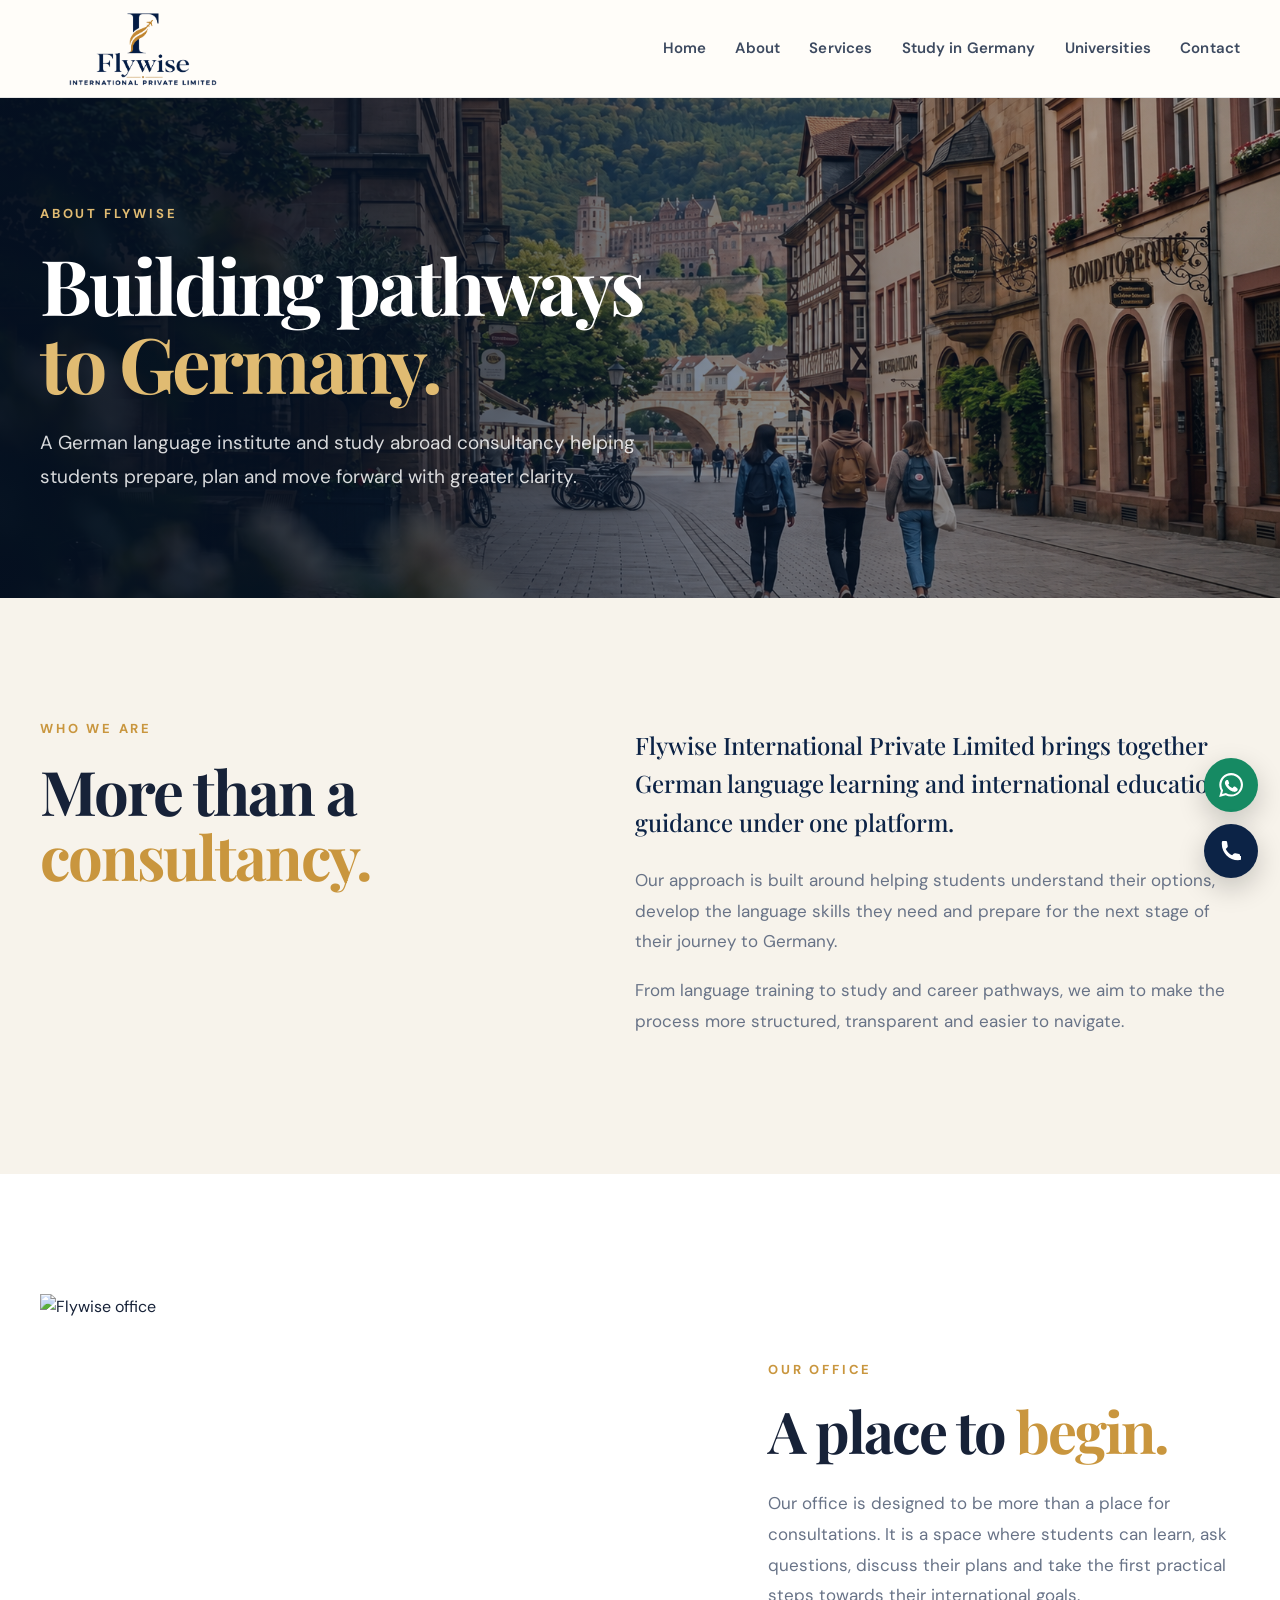
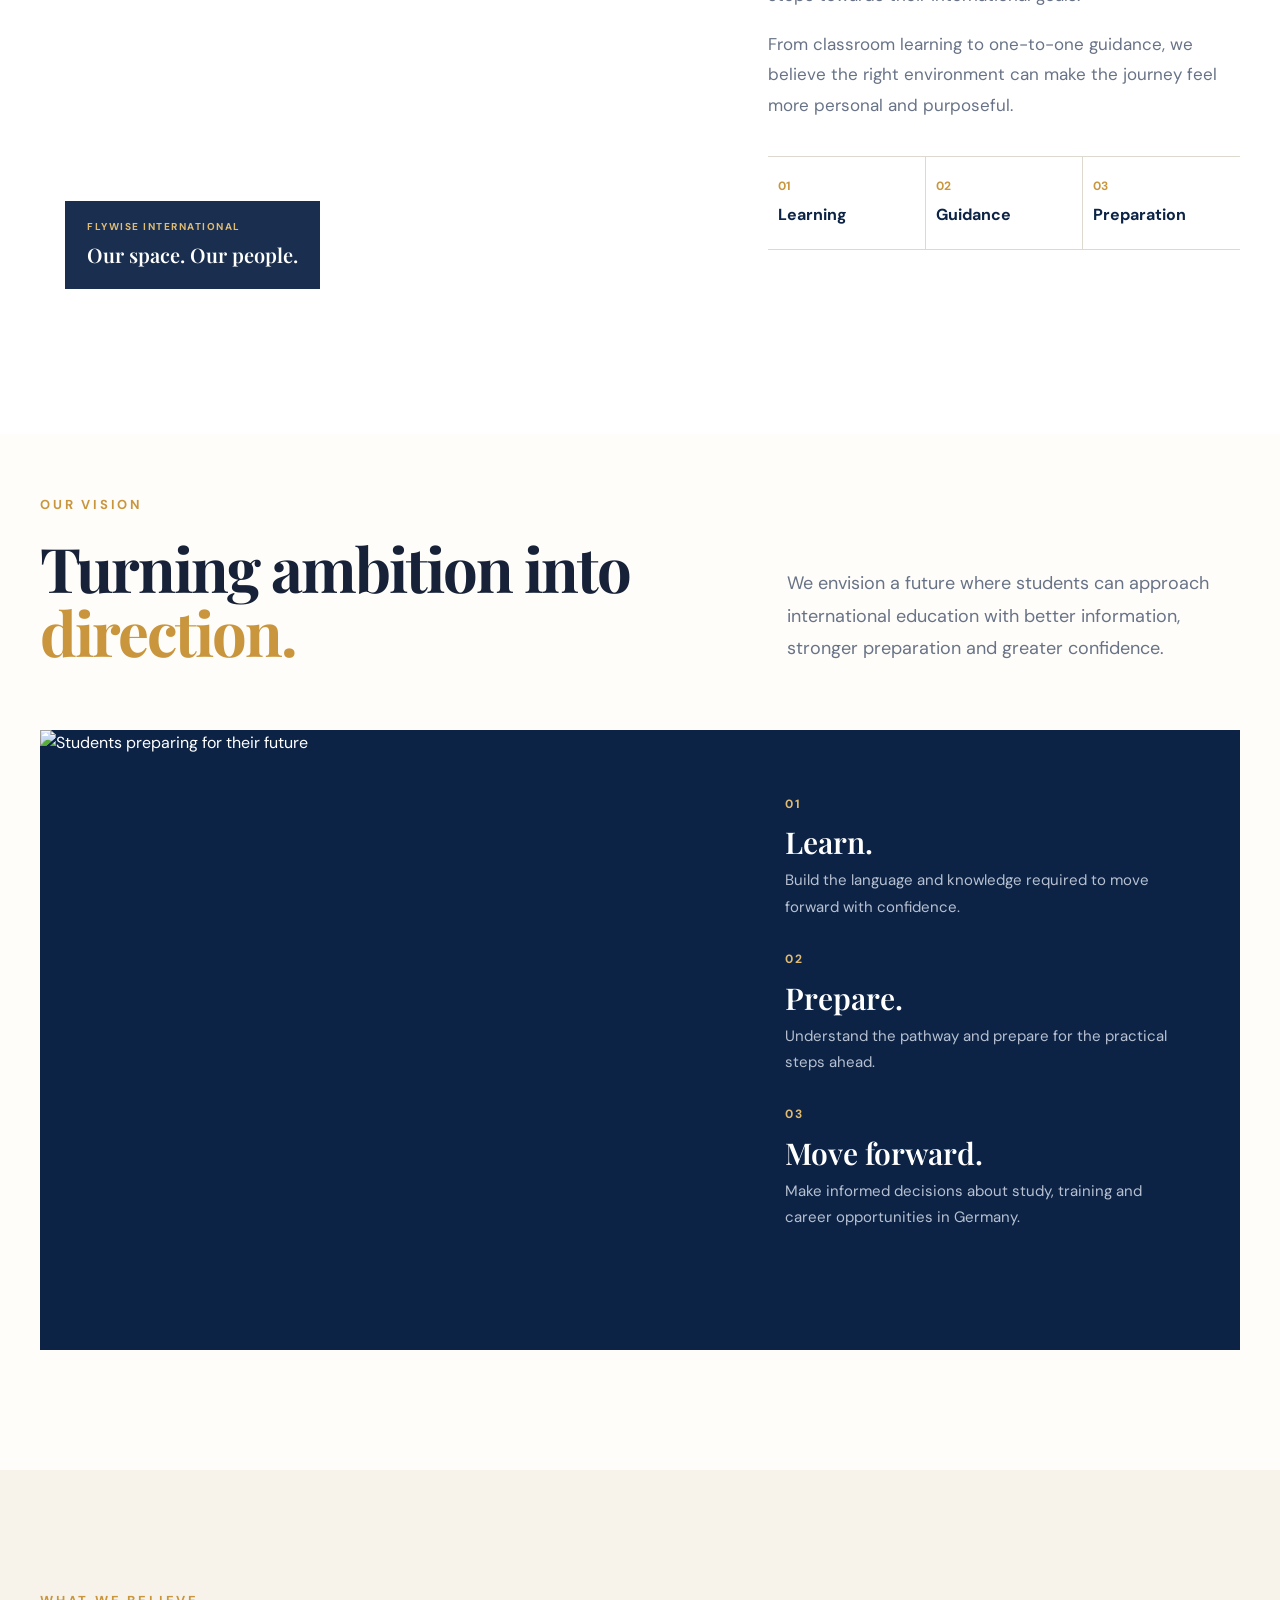
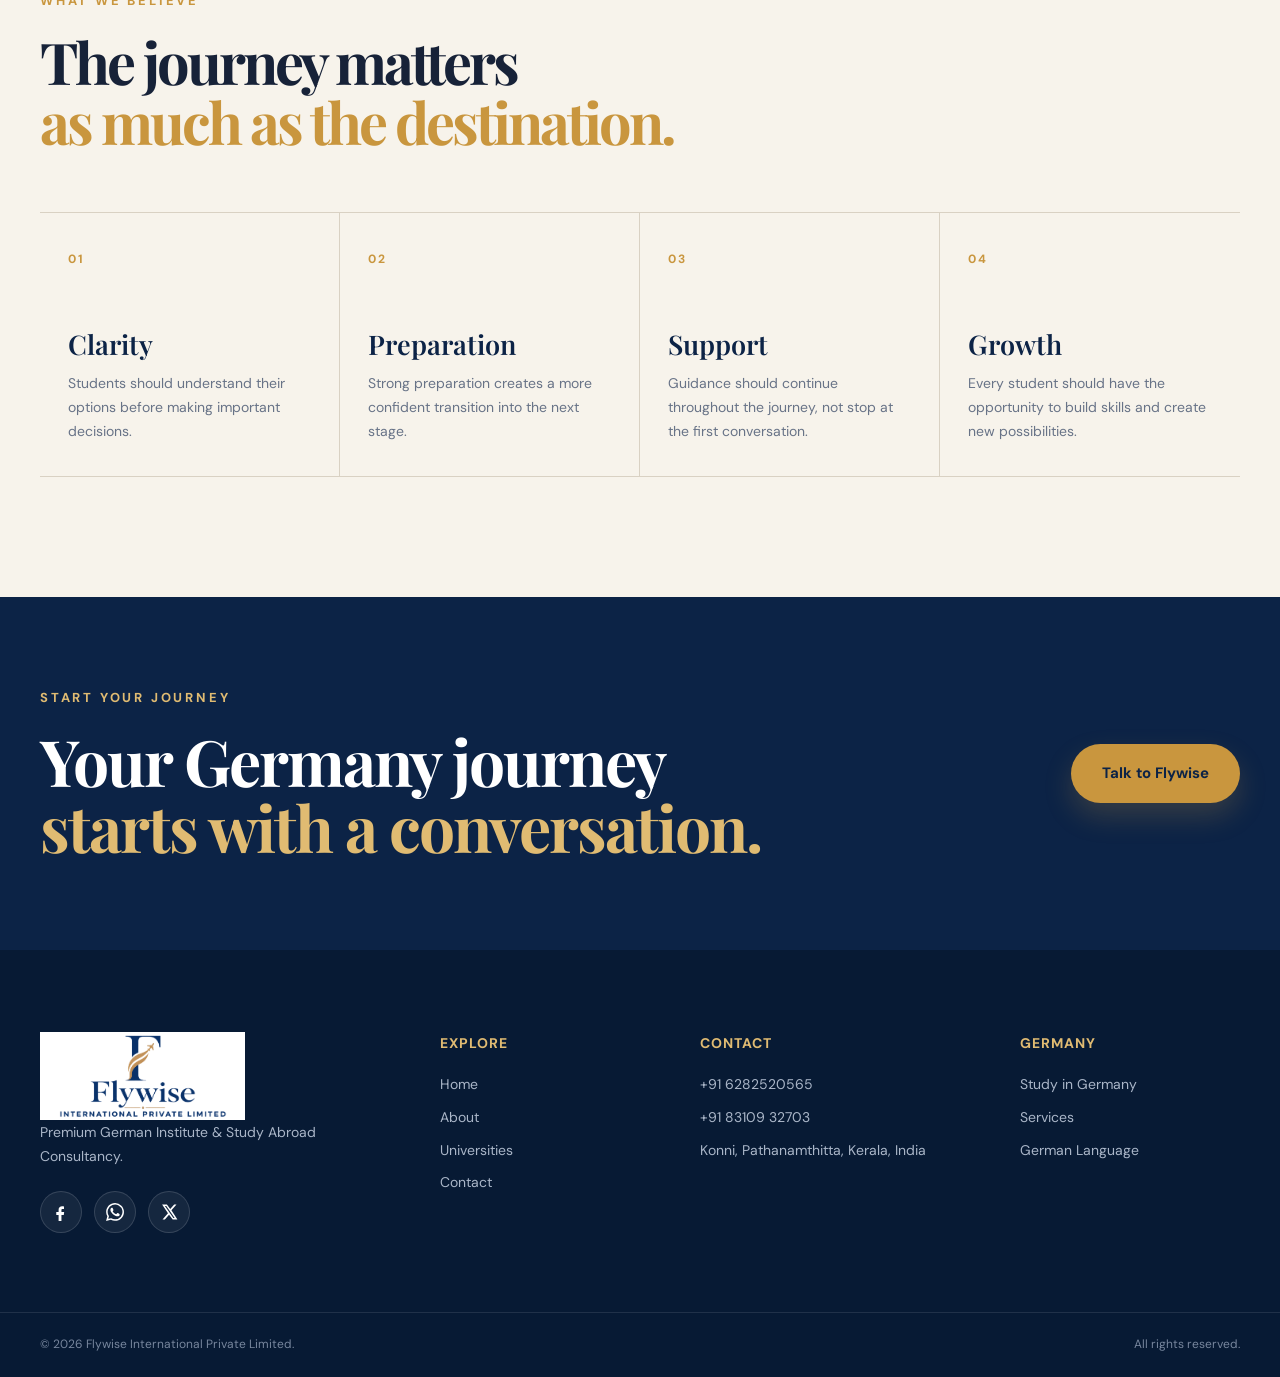
==== about.html @ b3cee24f "First commit" ====
<!DOCTYPE html>
<html lang="en">
<head>
    <meta charset="UTF-8">
    <meta name="viewport" content="width=device-width, initial-scale=1.0">

    <title>About Us | Flywise International</title>

    <link rel="stylesheet" href="css/style.css">
    <link rel="icon" href="images/flywise-logo.png">
    <link rel="preconnect" href="https://fonts.googleapis.com">
    <link rel="preconnect" href="https://fonts.gstatic.com" crossorigin>

    <link
        href="https://fonts.googleapis.com/css2?family=DM+Sans:wght@400;500;600;700&family=Playfair+Display:wght@500;600;700&display=swap"
        rel="stylesheet"
    >
</head>

<body>

    <!-- ================= HEADER ================= -->

    <header class="site-header" id="siteHeader" data-enable-scroll-header="true" data-scroll-threshold="20">

        <div class="container header-inner">

            <a
                href="home.html"
                class="brand"
                aria-label="Flywise home"
            >
                <img
                    src="images/flywise-logo.jpg"
                    alt="Flywise International Private Limited"
                >
            </a>

            <button
                class="menu-toggle"
                type="button"
                aria-label="Open navigation"
                aria-expanded="false"
                aria-controls="mainNav"
            >
                <span></span>
                <span></span>
                <span></span>
            </button>

            <nav class="main-nav" id="mainNav">

                <a href="home.html">Home</a>

                <a
                    href="about.html"
                >
                    About
                </a>

                <a href="home.html#services">
                    Services
                </a>

                <a href="home.html#germany">
                    Study in Germany
                </a>

                <a href="universities.html">
                    Universities
                </a>

                <a href="contact.html">
                    Contact
                </a>

            </nav>

        </div>

    </header>


    <!-- ================= ABOUT HERO ================= -->

    <main>

        <section class="about-hero">

            <div class="about-hero-image"></div>

            <div class="about-hero-overlay"></div>

            <div class="container about-hero-content">

                <p class="eyebrow light">
                    ABOUT FLYWISE
                </p>

                <h1>
                    Building pathways
                    <em>to Germany.</em>
                </h1>

                <p>
                    A German language institute and study abroad consultancy
                    helping students prepare, plan and move forward with
                    greater clarity.
                </p>

            </div>

        </section>


        <!-- ================= ABOUT INTRO ================= -->

        <section class="section about-intro">

            <div class="container">

                <div class="about-intro-grid">

                    <div>

                        <p class="eyebrow">
                            WHO WE ARE
                        </p>

                        <h2>
                            More than a
                            <span>consultancy.</span>
                        </h2>

                    </div>

                    <div>

                        <p class="about-large-text">
                            Flywise International Private Limited brings
                            together German language learning and
                            international education guidance under one
                            platform.
                        </p>

                        <p>
                            Our approach is built around helping students
                            understand their options, develop the language
                            skills they need and prepare for the next stage
                            of their journey to Germany.
                        </p>

                        <p>
                            From language training to study and career
                            pathways, we aim to make the process more
                            structured, transparent and easier to navigate.
                        </p>

                    </div>

                </div>

            </div>

        </section>


        <!-- ================= OFFICE ================= -->

        <section class="about-office">

            <div class="container">

                <div class="office-grid">

                    <div class="office-image-wrap">

                        <!-- TODO: Replace placeholder image: images/office-1.jpg
                             Required asset: genuine Flywise office photo. -->
                        <img
                            src="images/office-1.jpg"
                            alt="Flywise office"
                            class="office-main-image"
                        >

                        <div class="office-caption">
                            <span>FLYWISE INTERNATIONAL</span>
                            <strong>Our space. Our people.</strong>
                        </div>

                    </div>

                    <div class="office-content">

                        <p class="eyebrow">
                            OUR OFFICE
                        </p>

                        <h2>
                            A place to
                            <span>begin.</span>
                        </h2>

                        <p>
                            Our office is designed to be more than a place
                            for consultations. It is a space where students
                            can learn, ask questions, discuss their plans
                            and take the first practical steps towards
                            their international goals.
                        </p>

                        <p>
                            From classroom learning to one-to-one guidance,
                            we believe the right environment can make the
                            journey feel more personal and purposeful.
                        </p>

                        <div class="office-details">

                            <div>
                                <strong>01</strong>
                                <span>Learning</span>
                            </div>

                            <div>
                                <strong>02</strong>
                                <span>Guidance</span>
                            </div>

                            <div>
                                <strong>03</strong>
                                <span>Preparation</span>
                            </div>

                        </div>

                    </div>

                </div>

            </div>

        </section>


        <!-- ================= VISION ================= -->

        <section class="section about-vision" style="background: var(--paper);">

            <div class="container">

                <div class="vision-header">

                    <div>

                        <p class="eyebrow">
                            OUR VISION
                        </p>

                        <h2>
                            Turning ambition into
                            <span>direction.</span>
                        </h2>

                    </div>

                    <p>
                        We envision a future where students can approach
                        international education with better information,
                        stronger preparation and greater confidence.
                    </p>

                </div>


                <div class="vision-grid">

                    <div class="vision-image">

                        <!-- TODO: Replace placeholder image: images/vision-1.jpg
                             Required asset: approved Flywise vision image. -->
                        <img
                            src="images/vision-1.jpg"
                            alt="Students preparing for their future"
                        >

                    </div>

                    <div class="vision-copy">

                        <div class="vision-number">
                            01
                        </div>

                        <h3>
                            Learn.
                        </h3>

                        <p>
                            Build the language and knowledge required to
                            move forward with confidence.
                        </p>

                        <div class="vision-number">
                            02
                        </div>

                        <h3>
                            Prepare.
                        </h3>

                        <p>
                            Understand the pathway and prepare for the
                            practical steps ahead.
                        </p>

                        <div class="vision-number">
                            03
                        </div>

                        <h3>
                            Move forward.
                        </h3>

                        <p>
                            Make informed decisions about study, training
                            and career opportunities in Germany.
                        </p>

                    </div>

                </div>

            </div>

        </section>


        <!-- ================= BELIEFS ================= -->

        <section class="about-beliefs">

            <div class="container">

                <div class="section-heading">

                    <p class="eyebrow">
                        WHAT WE BELIEVE
                    </p>

                    <h2>
                        The journey matters
                        <span>as much as the destination.</span>
                    </h2>

                </div>


                <div class="belief-grid">

                    <article class="belief-card">

                        <span>01</span>

                        <h3>
                            Clarity
                        </h3>

                        <p>
                            Students should understand their options before
                            making important decisions.
                        </p>

                    </article>


                    <article class="belief-card">

                        <span>02</span>

                        <h3>
                            Preparation
                        </h3>

                        <p>
                            Strong preparation creates a more confident
                            transition into the next stage.
                        </p>

                    </article>


                    <article class="belief-card">

                        <span>03</span>

                        <h3>
                            Support
                        </h3>

                        <p>
                            Guidance should continue throughout the journey,
                            not stop at the first conversation.
                        </p>

                    </article>


                    <article class="belief-card">

                        <span>04</span>

                        <h3>
                            Growth
                        </h3>

                        <p>
                            Every student should have the opportunity to
                            build skills and create new possibilities.
                        </p>

                    </article>

                </div>

            </div>

        </section>


        <!-- ================= CTA ================= -->

        <section class="about-cta">

            <div class="container">

                <div class="about-cta-inner">

                    <div>

                        <p class="eyebrow light">
                            START YOUR JOURNEY
                        </p>

                        <h2>
                            Your Germany journey
                            <em>starts with a conversation.</em>
                        </h2>

                    </div>

                    <a
                        href="https://wa.me/916282520565"
                        target="_blank"
                        rel="noopener noreferrer"
                        class="btn btn-gold large"
                    >
                        Talk to Flywise
                    </a>

                </div>

            </div>

        </section>

    </main>


    <!-- ================= FOOTER ================= -->

    <footer class="site-footer">

    <div class="container footer-grid">

        <div class="footer-brand">

            <img
                src="images/flywise-logo.jpg"
                alt="Flywise International"
            >

            <p>
                Premium German Institute &
                Study Abroad Consultancy.
            </p>

            <!-- Social Links -->
            <div class="footer-socials">

                <!-- Facebook -->
                <a
                    href="#"
                    target="_blank"
                    rel="noopener"
                    aria-label="Facebook"
                >
                    <svg viewBox="0 0 24 24" aria-hidden="true">
                        <path d="M13.5 8H16V4.5C15.2 4.4 14.4 4.3 13.5 4.3C10.7 4.3 8.8 6 8.8 9.1V12H5.7V16H8.8V24H12.6V16H15.7L16.2 12H12.6V9.4C12.6 8.5 12.9 8 13.5 8Z"/>
                    </svg>
                </a>

                <!-- WhatsApp -->
                <a
                    href="https://wa.me/916282520565"
                    target="_blank"
                    rel="noopener"
                    aria-label="WhatsApp"
                >
                    <svg viewBox="0 0 24 24" aria-hidden="true">
                        <path d="M20.5 3.5A11.85 11.85 0 0 0 12.08 0C5.53 0 .2 5.33.2 11.88c0 2.09.55 4.13 1.6 5.93L.1 24l6.32-1.66a11.87 11.87 0 0 0 5.66 1.44h.01c6.55 0 11.88-5.33 11.88-11.89 0-3.17-1.23-6.15-3.47-8.39ZM12.09 21.76h-.01a9.86 9.86 0 0 1-5.02-1.37l-.36-.21-3.75.98 1-3.66-.24-.38a9.87 9.87 0 1 1 8.38 4.64Zm5.42-7.4c-.3-.15-1.78-.88-2.05-.98-.28-.1-.48-.15-.68.15-.2.3-.78.98-.96 1.18-.18.2-.35.23-.65.08-.3-.15-1.26-.46-2.4-1.46-.89-.79-1.49-1.76-1.67-2.06-.17-.3-.02-.46.13-.61.13-.13.3-.35.45-.53.15-.18.2-.3.3-.5.1-.2.05-.38-.03-.53-.08-.15-.68-1.64-.94-2.25-.25-.59-.5-.51-.68-.52h-.58c-.2 0-.53.08-.81.38-.28.3-1.07 1.04-1.07 2.53 0 1.49 1.1 2.92 1.25 3.12.15.2 2.16 3.3 5.23 4.63.73.32 1.3.51 1.74.65.73.23 1.4.2 1.92.12.59-.09 1.78-.73 2.03-1.43.25-.7.25-1.3.18-1.43-.08-.12-.28-.2-.58-.35Z"/>
                    </svg>
                </a>

                <!-- X / Twitter -->
                <a
                    href="#"
                    target="_blank"
                    rel="noopener"
                    aria-label="X / Twitter"
                >
                    <svg viewBox="0 0 24 24" aria-hidden="true">
                        <path d="M18.9 2H22l-6.77 7.74L23.2 22h-6.24l-4.89-6.39L6.48 22H3.36l7.24-8.28L2.8 2h6.4l4.42 5.84L18.9 2Zm-1.1 17.9h1.73L8.36 3.98H6.5L17.8 19.9Z"/>
                    </svg>
                </a>

            </div>

        </div>


        <div>

            <h3>
                Explore
            </h3>

            <a href="home.html">
                Home
            </a>

            <a href="about.html">
                About
            </a>

            <a href="universities.html">
                Universities
            </a>

            <a href="contact.html">
                Contact
            </a>

        </div>


        <div>

            <h3>
                Contact
            </h3>

            <p>
                +91 6282520565
            </p>

            <p>
                +91 83109 32703
            </p>

            <p>
                Konni, Pathanamthitta,
                Kerala, India
            </p>

        </div>


        <div>

            <h3>
                Germany
            </h3>

            <a href="home.html#germany">
                Study in Germany
            </a>

            <a href="home.html#services">
                Services
            </a>

            <a href="home.html#language">
                German Language
            </a>

        </div>

    </div>


    <div class="footer-bottom">

        <div class="container">

            <span>
                © 2026 Flywise International Private Limited.
            </span>

            <span>
                All rights reserved.
            </span>

        </div>

    </div>

</footer>


    <!-- ================= FLOATING CONTACT ================= -->

    <div class="floating-contact">

        <a
            href="https://wa.me/916282520565"
            class="floating-icon whatsapp"
            target="_blank"
            rel="noopener noreferrer"
            aria-label="WhatsApp"
        >
            <svg
                viewBox="0 0 24 24"
                aria-hidden="true"
            >
                <path d="M20.5 3.5A11.8 11.8 0 0 0 12.1 0C5.6 0 .3 5.3.3 11.8c0 2.1.6 4.1 1.6 5.9L.2 24l6.5-1.7c1.7.9 3.5 1.3 5.4 1.3h.1c6.5 0 11.8-5.3 11.8-11.8 0-3.1-1.3-6.1-3.5-8.3ZM12.1 21.6c-1.7 0-3.3-.4-4.8-1.3l-.3-.2-3.9 1 1-3.8-.2-.3a9.7 9.7 0 1 1 8.2 4.6Zm5.3-7.2c-.3-.2-1.8-.9-2-.9-.3-.1-.5-.2-.7.2-.2.3-.8.9-1 1.1-.2.2-.3.2-.6.1-1.6-.8-2.7-1.4-3.8-3.2-.3-.5.3-.4.8-1.3.1-.2.1-.4 0-.6-.1-.2-.7-1.7-.9-2.3-.2-.6-.5-.5-.7-.5h-.6c-.2 0-.6.1-.9.4-.3.3-1.1 1.1-1.1 2.6s1.1 3 1.3 3.2c.2.2 2.2 3.4 5.4 4.8 2 .9 2.8 1 3.8.8.6-.1 1.8-.7 2.1-1.5.3-.7.3-1.4.2-1.5-.1-.2-.3-.2-.5-.3Z"/>
            </svg>
        </a>


        <a
            href="tel:+916282520565"
            class="floating-icon phone"
            aria-label="Call Flywise"
        >
            <svg
                viewBox="0 0 24 24"
                fill="none"
                xmlns="http://www.w3.org/2000/svg"
                aria-hidden="true"
            >
                <path
                    d="M22 16.92V19.92C22 20.52 21.56 21.04 20.96 21.1
                    C20.34 21.16 19.73 21.19 19.12 21.19
                    C10.18 21.19 2.81 13.82 2.81 4.88
                    C2.81 4.27 2.84 3.66 2.9 3.04
                    C2.96 2.44 3.48 2 4.08 2H7.08
                    C7.58 2 8.16 2.5 8.25 3.99
                    C8.31 4.91 8.47 5.8 8.72 6.66
                    C8.9 7.28 8.71 7.94 8.25 8.4
                    L6.77 9.88
                    C8.11 12.53 10.47 14.89 13.12 16.23
                    L14.6 14.75
                    C15.06 14.29 15.72 14.1 16.34 14.28
                    C17.2 14.53 18.09 14.69 19.01 14.75
                    C20.5 14.84 21 15.42 21 15.92V16.92Z"
                    fill="currentColor"
                />
            </svg>
        </a>

    </div>


    <script src="js/main.js"></script>

</body>
</html>
---- css/style.css ----
:root {
    --navy: #0c2346;
    --navy-2: #102e59;
    --gold: #c9963e;
    --gold-light: #e0bb72;
    --cream: #f7f3eb;
    --paper: #fffdf9;
    --ink: #172238;
    --muted: #687387;
    --line: #ded9cf;
    --white: #fff;
    --green: #168a63;
    --shadow: 0 24px 70px rgba(12, 35, 70, 0.12);
}


/* =========================================================
   RESET
========================================================= */

* {
    box-sizing: border-box;
}

html {
    scroll-behavior: smooth;
}

body {
    margin: 0;
    color: var(--ink);
    background: #fff;
    font: 400 16px/1.65 "DM Sans", Arial, sans-serif;
}

body.menu-open {
    overflow: hidden;
}

a {
    color: inherit;
    text-decoration: none;
}

button {
    font: inherit;
}

img {
    max-width: 100%;
    display: block;
}

.container {
    width: min(1500px, calc(100% - 80px));
    margin-inline: auto;
}

.skip-link {
    position: fixed;
    left: 15px;
    top: -60px;
    z-index: 100;

    padding: 10px 16px;

    background: var(--gold);
    color: var(--navy);

    font-weight: 700;
}

.skip-link:focus {
    top: 15px;
}


/* =========================================================
   HEADER
   ========================================================= */

.site-header {
    position: sticky;
    top: 0;
    z-index: 50;

    height: 100px;

    background: rgba(255, 253, 249, 0.98);
    border-bottom: 1px solid rgba(12, 35, 70, 0.10);

    backdrop-filter: blur(18px);
    -webkit-backdrop-filter: blur(18px);

    transition:
        box-shadow 0.25s ease,
        background-color 0.25s ease;
}

.site-header.scrolled {
    background: rgba(255, 253, 249, 0.99);
    box-shadow: 0 10px 35px rgba(12, 35, 70, 0.10);
}

.header-inner {
    width: 100%;
    height: 100%;

    display: flex;
    align-items: center;
    justify-content: space-between;

    gap: 60px;
}

/* ---------- BRAND ---------- */

.brand {
    width: 250px;
    height: 92px;

    flex: 0 0 250px;

    display: flex;
    align-items: center;

    overflow: hidden;
}

.brand img {
    width: 100%;
    height: 100%;

    object-fit: contain;

    mix-blend-mode: multiply;
}

/* ---------- NAVIGATION ---------- */

.main-nav {
    flex: 1;

    display: flex;
    align-items: center;
    justify-content: flex-end;

    gap: clamp(50px, 5vw, 78px);
}

.main-nav a {
    position: relative;

    display: inline-flex;
    align-items: center;

    height: 100px;
    padding: 0;

    color: #3d4a60;

    font-size: 16px;
    font-weight: 600;

    white-space: nowrap;

    transition:
        color 0.25s ease,
        transform 0.25s ease;
}

.main-nav a::after {
    content: "";

    position: absolute;

    left: 0;
    right: 100%;
    bottom: 27px;

    height: 2px;

    background: var(--gold);

    transition: right 0.3s ease;
}

.main-nav a:hover,
.main-nav a.active {
    color: var(--navy);
}

.main-nav a:hover::after,
.main-nav a.active::after {
    right: 0;
}

/* ---------- MOBILE MENU BUTTON ---------- */

.menu-toggle {
    display: none;

    width: 46px;
    height: 46px;

    padding: 10px;

    border: 1px solid var(--line);
    background: transparent;

    cursor: pointer;
}

.menu-toggle span {
    display: block;

    height: 2px;
    margin: 5px 0;

    background: var(--navy);

    transition: transform 0.25s ease;
}


/* =========================================================
   HERO
========================================================= */

.hero {
    position: relative;

    height: min(760px, calc(100vh - 86px));

    min-height: 650px;

    overflow: hidden;

    background: var(--navy);

    color: #fff;
}

.hero-slides,
.hero-slide {
    position: absolute;
    inset: 0;
}

.hero-slide {
    background-image: var(--hero-image);

    background-position: center;
    background-size: cover;

    opacity: 0;
    visibility: hidden;

    transform: scale(1);

    transition:
        opacity 1s ease,
        visibility 1s ease;
}

.hero-slide.active {
    opacity: 1;
    visibility: visible;

    animation: heroZoom 7.5s ease-out both;
}

.hero-overlay {
    position: absolute;
    inset: 0;

    background:
        linear-gradient(
            90deg,
            rgba(5, 17, 35, 0.91) 0%,
            rgba(8, 28, 57, 0.72) 44%,
            rgba(8, 28, 57, 0.18) 100%
        );
}

.hero-content {
    height: 100%;

    display: flex;
    align-items: center;

    position: relative;
    z-index: 2;
}

.hero-copy {
    max-width: 760px;

    padding-bottom: 35px;

    opacity: 0;

    transform: translateY(18px);

    transition: 0.8s 0.2s;
}

.hero-slide.active .hero-copy {
    opacity: 1;
    transform: none;
}

.eyebrow {
    margin: 0 0 15px;

    color: var(--gold);

    font-size: 12px;
    font-weight: 700;

    letter-spacing: 2.2px;
}

.eyebrow.light {
    color: var(--gold-light);
}

h1,
h2,
h3,
p {
    overflow-wrap: break-word;
}

.hero h1 {
    margin: 0 0 25px;

    font:
        700 clamp(50px, 6.2vw, 84px) / 1.02
        "Playfair Display",
        Georgia,
        serif;

    letter-spacing: -3px;
}

.hero h1 em,
h2 em {
    color: var(--gold-light);

    font-style: normal;
}

.hero-copy > p:not(.eyebrow) {
    max-width: 650px;

    margin: 0;

    color: rgba(255, 255, 255, 0.86);

    font-size: 18px;
    line-height: 1.75;
}

.hero-actions {
    display: flex;

    gap: 13px;

    margin-top: 36px;
}

.btn {
    display: inline-flex;

    align-items: center;
    justify-content: center;

    min-height: 51px;

    padding: 13px 24px;

    border: 1px solid transparent;

    font-size: 14px;
    font-weight: 700;

    cursor: pointer;

    transition: 0.25s;
}

.btn:hover {
    transform: translateY(-2px);
}

.btn-gold {
    background: var(--gold);

    color: var(--navy);

    box-shadow:
        0 13px 28px rgba(201, 150, 62, 0.22);
}

.btn-gold:hover {
    background: var(--gold-light);
}

.btn-outline-light {
    border-color: rgba(255, 255, 255, 0.55);

    color: #fff;

    background: rgba(255, 255, 255, 0.05);
}

.btn-outline-light:hover {
    background: #fff;
    color: var(--navy);
}

.btn-navy {
    background: var(--navy);
    color: #fff;
}

.btn.large {
    padding: 16px 30px;
}


/* =========================================================
   HERO ARROWS
========================================================= */

.hero-arrow {
    position: absolute;

    top: 50%;
    z-index: 4;

    width: 48px;
    height: 48px;

    border: 1px solid rgba(255, 255, 255, 0.35);

    border-radius: 50%;

    background: rgba(0, 0, 0, 0.15);

    color: #fff;

    cursor: pointer;

    transform: translateY(-50%);

    transition: 0.25s;
}

.hero-arrow:hover {
    background: rgba(255, 255, 255, 0.17);

    transform:
        translateY(-50%)
        scale(1.06);
}

.hero-arrow.prev {
    left: 25px;
}

.hero-arrow.next {
    right: 25px;
}


/* =========================================================
   HERO DOTS
========================================================= */

.hero-dots {
    position: absolute;

    z-index: 5;

    bottom: 28px;
    left: 50%;

    display: flex;

    gap: 8px;

    transform: translateX(-50%);
}

.hero-dots button {
    width: 9px;
    height: 9px;

    padding: 0;

    border: 0;
    border-radius: 20px;

    background: rgba(255, 255, 255, 0.45);

    cursor: pointer;

    transition: 0.25s;
}

.hero-dots button.active {
    width: 30px;

    background: var(--gold-light);
}


/* =========================================================
   STATS
========================================================= */

.stats {
    padding: 44px 0;

    background: var(--paper);

    border-bottom: 1px solid var(--line);
}

.stats-grid {
    display: grid;

    grid-template-columns: repeat(4, 1fr);
}

.stat {
    padding: 4px 25px;

    text-align: center;

    border-right: 1px solid var(--line);
}

.stat:last-child {
    border: 0;
}

.stat strong {
    display: block;

    color: var(--navy);

    font:
        700 38px/1.1
        "Playfair Display",
        Georgia,
        serif;
}

.stat span {
    display: block;

    margin-top: 6px;

    color: var(--muted);

    font-size: 13px;
    font-weight: 600;
}

.stat small {
    display: block;

    margin-top: 5px;

    color: #a2772f;

    font-size: 8px;

    letter-spacing: 1px;
}


/* =========================================================
   GENERAL SECTIONS
========================================================= */

.section {
    padding: 112px 0;
}

.intro {
    background: var(--cream);
}

.split-heading {
    display: grid;

    grid-template-columns: 1fr 1fr;

    gap: 90px;

    align-items: end;

    margin-bottom: 55px;
}

.split-heading h2,
.section-heading h2,
.faq-intro h2 {
    margin: 0;

    font:
        700 clamp(38px, 4.5vw, 60px) / 1.08
        "Playfair Display",
        Georgia,
        serif;

    letter-spacing: -2px;
}

.split-heading h2 span,
.section-heading h2 span,
.faq-intro h2 span {
    color: var(--gold);
}

.lead {
    max-width: 570px;

    margin: 0;

    color: var(--muted);

    font-size: 18px;
    line-height: 1.8;
}


/* =========================================================
   WHY CHOOSE US
========================================================= */

.feature-grid {
    display: grid;

    grid-template-columns: repeat(4, 1fr);

    border-top: 1px solid #d9d1c3;
    border-bottom: 1px solid #d9d1c3;
}

.feature {
    padding: 32px 25px;

    border-right: 1px solid #d9d1c3;
}

.feature:last-child {
    border: 0;
}

.feature-no {
    display: block;

    margin-bottom: 35px;

    color: var(--gold);

    font-size: 12px;
    font-weight: 700;

    letter-spacing: 2px;
}

.feature h3 {
    margin: 0 0 10px;

    color: var(--navy);

    font-size: 18px;
}

.feature p {
    margin: 0;

    color: var(--muted);

    font-size: 14px;

    line-height: 1.7;
}


/* =========================================================
   SERVICES
========================================================= */

.services {
    background: #fff;
}

.section-heading {
    max-width: 730px;

    margin: 0 auto 58px;

    text-align: center;
}

.section-heading > p:last-child {
    max-width: 650px;

    margin: 18px auto 0;

    color: var(--muted);

    font-size: 17px;
}

.service-groups {
    display: grid;

    grid-template-columns: 1fr 1fr;

    gap: 24px;
}

.service-group {
    padding: 38px;

    background: var(--cream);

    border: 1px solid var(--line);
}

.service-group.dark {
    background: var(--navy);

    color: #fff;

    border-color: var(--navy);
}

.group-title {
    display: flex;

    gap: 20px;

    align-items: flex-start;

    margin-bottom: 30px;
}

.group-title > span {
    color: var(--gold);

    font:
        600 22px
        "Playfair Display",
        Georgia,
        serif;
}

.group-title h3 {
    margin: 0;

    font:
        700 34px/1.1
        "Playfair Display",
        Georgia,
        serif;
}

.service-list {
    display: grid;

    grid-template-columns: 1fr;

    gap: 0;
}

.service-list article {
    padding: 22px 0;

    border-top: 1px solid rgba(12, 35, 70, 0.14);
}

.service-group.dark .service-list article {
    border-color: rgba(255, 255, 255, 0.16);
}

.service-list b {
    font-size: 16px;
}

.service-list p {
    margin: 5px 0 0;

    color: var(--muted);

    font-size: 14px;
}

.service-group.dark .service-list p {
    color: #adb8c9;
}

.mini-services {
    display: flex;

    flex-wrap: wrap;
    justify-content: center;

    gap: 10px;

    margin-top: 25px;
}

.mini-services span {
    padding: 9px 14px;

    border: 1px solid var(--line);

    color: var(--muted);

    font-size: 12px;
    font-weight: 600;
}


/* =========================================================
   GERMAN LANGUAGE PROGRAM
========================================================= */

.language {
    background: var(--paper);
}

.levels {
    display: grid;

    grid-template-columns: repeat(4, 1fr);

    gap: 1px;

    border: 1px solid var(--line);

    background: var(--line);
}

.level {
    min-height: 430px;

    padding: 30px 25px;

    background: #fff;
}

.level.active {
    background: var(--navy);

    color: #fff;
}

.level-top {
    display: flex;

    align-items: end;
    justify-content: space-between;

    padding-bottom: 19px;

    border-bottom: 1px solid var(--line);
}

.level.active .level-top {
    border-color: rgba(255, 255, 255, 0.2);
}

.level-top span {
    color: var(--navy);

    font:
        700 43px
        "Playfair Display",
        Georgia,
        serif;
}

.level.active .level-top span {
    color: var(--gold-light);
}

.level-top small {
    color: var(--gold);

    font-size: 9px;
    font-weight: 700;

    letter-spacing: 1px;
}

.level h3 {
    margin: 25px 0 10px;

    font-size: 18px;
}

.level p {
    margin: 0;

    color: var(--muted);

    font-size: 14px;

    line-height: 1.7;
}

.level.active p {
    color: #b7c1d1;
}

.level ul {
    margin: 22px 0 0;

    padding: 0;

    list-style: none;
}

.level li {
    padding: 8px 0;

    border-top: 1px solid var(--line);

    font-size: 12px;

    color: #445066;
}

.level.active li {
    border-color: rgba(255, 255, 255, 0.16);

    color: #d7deea;
}

.skills {
    display: flex;

    justify-content: center;

    gap: 0;

    margin-top: 35px;

    border-block: 1px solid var(--line);
}

.skills span {
    flex: 1;

    padding: 19px 10px;

    text-align: center;

    color: var(--navy);

    font-size: 12px;
    font-weight: 700;

    text-transform: uppercase;

    letter-spacing: 1px;

    border-right: 1px solid var(--line);
}

.skills span:last-child {
    border: 0;
}

.program-details {
    display: grid;

    grid-template-columns: repeat(4, 1fr);

    margin-top: 35px;

    border: 1px solid var(--line);
}

.program-details div {
    padding: 25px;

    text-align: center;

    border-right: 1px solid var(--line);
}

.program-details div:last-child {
    border: 0;
}

.program-details strong {
    display: block;

    color: var(--navy);

    font-size: 17px;
}

.program-details span {
    display: block;

    margin-top: 4px;

    color: var(--muted);

    font-size: 12px;
}

.schedule-box {
    display: grid;

    grid-template-columns: 1fr 1fr;

    margin-top: 18px;

    background: var(--navy);

    color: #fff;
}

.schedule-box div {
    padding: 25px 30px;

    text-align: center;
}

.schedule-box div + div {
    border-left: 1px solid rgba(255, 255, 255, 0.18);
}

.schedule-box small {
    display: block;

    color: var(--gold-light);

    font-weight: 700;

    letter-spacing: 1px;
}

.schedule-box strong {
    display: block;

    margin-top: 4px;

    font:
        600 22px
        "Playfair Display",
        Georgia,
        serif;
}

.fee-box {
    display: flex;

    align-items: center;
    justify-content: space-between;

    gap: 30px;

    margin-top: 18px;

    padding: 28px 30px;

    border: 1px solid var(--gold);

    background: #fff;
}

.fee-box h3 {
    margin: 0 0 5px;

    font:
        600 25px
        "Playfair Display",
        Georgia,
        serif;
}

.fee-box p:not(.eyebrow) {
    margin: 0;

    color: var(--muted);

    font-size: 13px;
}


/* =========================================================
   GERMANY OPPORTUNITIES
========================================================= */

.germany {
    background: var(--cream);
}

.opportunities {
    display: grid;

    grid-template-columns: repeat(4, 1fr);

    gap: 16px;
}

.opportunity {
    min-height: 230px;

    padding: 26px;

    background: #fff;

    border: 1px solid var(--line);

    transition: 0.25s;
}

.opportunity:hover {
    transform: translateY(-5px);

    box-shadow: var(--shadow);
}

.opportunity span {
    color: var(--gold);

    font-size: 11px;
    font-weight: 700;

    letter-spacing: 1px;
}

.opportunity h3 {
    margin: 35px 0 8px;

    color: var(--navy);

    font:
        600 24px
        "Playfair Display",
        Georgia,
        serif;
}

.opportunity p {
    margin: 0;

    color: var(--muted);

    font-size: 13px;

    line-height: 1.65;
}

.opportunity:nth-child(5),
.opportunity:nth-child(6),
.opportunity:nth-child(7) {
    grid-column: span 1;
}


/* =========================================================
   PROCESS
========================================================= */

.process {
    background: var(--navy);

    color: #fff;
}

.process .section-heading {
    margin-left: 0;

    text-align: left;
}

.process .section-heading > p:last-child {
    display: none;
}

.process .section-heading h2 {
    color: #fff;
}

.process-grid {
    display: grid;

    grid-template-columns: repeat(3, 1fr);

    border-top: 1px solid rgba(255, 255, 255, 0.17);
    border-left: 1px solid rgba(255, 255, 255, 0.17);
}

.process-step {
    min-height: 220px;

    padding: 30px;

    border-right: 1px solid rgba(255, 255, 255, 0.17);
    border-bottom: 1px solid rgba(255, 255, 255, 0.17);
}

.process-step > span {
    color: var(--gold-light);

    font-size: 12px;
    font-weight: 700;
}

.process-step h3 {
    margin: 30px 0 9px;

    font:
        600 22px
        "Playfair Display",
        Georgia,
        serif;
}

.process-step p {
    margin: 0;

    color: #aeb9cb;

    font-size: 13px;

    line-height: 1.7;
}


/* =========================================================
   TEAM
========================================================= */

.team {
    background: #fff;
}

.team-grid {
    display: grid;

    grid-template-columns: repeat(4, 1fr);

    gap: 18px;
}

.team-card {
    padding: 15px;

    border: 1px solid var(--line);

    background: var(--paper);
}

.team-photo {
    height: 260px;

    display: grid;
    place-items: center;

    background:
        linear-gradient(
            135deg,
            #ebe6dc,
            #d5cfbf
        );

    color: #827862;

    font-size: 11px;
    font-weight: 700;

    letter-spacing: 2px;
}

.team-card h3 {
    margin: 19px 0 4px;

    font:
        600 22px
        "Playfair Display",
        Georgia,
        serif;
}

.team-card p {
    margin: 0;

    color: var(--gold);

    font-size: 12px;
}

.team-card > span {
    display: block;

    margin-top: 10px;

    color: var(--muted);

    font-size: 12px;
}


/* =========================================================
   STUDENT STORIES
========================================================= */

.stories {
    background: var(--cream);
}

.story-grid {
    display: grid;

    grid-template-columns: repeat(3, 1fr);

    gap: 18px;
}

.story {
    position: relative;

    padding: 34px;

    background: #fff;

    border: 1px solid var(--line);
}

.quote {
    color: var(--gold);

    font:
        700 60px/1
        "Playfair Display",
        Georgia,
        serif;
}

.story blockquote {
    min-height: 80px;

    margin: 12px 0 30px;

    color: #465167;

    font:
        400 17px/1.7
        "Playfair Display",
        Georgia,
        serif;
}

.story strong {
    display: block;

    color: var(--navy);

    font-size: 14px;
}

.story small {
    display: block;

    margin-top: 4px;

    color: var(--muted);

    font-size: 11px;
}


/* =========================================================
   FAQ
========================================================= */

.faq {
    background: #fff;
}

.faq-layout {
    display: grid;

    grid-template-columns: 0.8fr 1.2fr;

    gap: 90px;

    align-items: start;
}

.faq-intro {
    position: sticky;

    top: 125px;
}

.faq-intro > p:last-child {
    max-width: 410px;

    color: var(--muted);

    font-size: 16px;
}

.faq-list {
    border-top: 1px solid var(--line);
}

.faq-item {
    border-bottom: 1px solid var(--line);
}

.faq-question {
    width: 100%;

    display: flex;

    align-items: center;
    justify-content: space-between;

    gap: 20px;

    padding: 23px 0;

    border: 0;

    background: none;

    color: var(--navy);

    text-align: left;

    font-size: 15px;
    font-weight: 700;

    cursor: pointer;
}

.faq-question b {
    flex: 0 0 auto;

    width: 30px;
    height: 30px;

    display: grid;
    place-items: center;

    border: 1px solid var(--line);

    font-size: 19px;
    font-weight: 400;

    transition: 0.25s;
}

.faq-item.active .faq-question b {
    background: var(--navy);

    color: #fff;

    border-color: var(--navy);

    transform: rotate(0);
}

.faq-answer {
    display: grid;

    grid-template-rows: 0fr;

    transition:
        grid-template-rows 0.3s ease;
}

.faq-answer p {
    overflow: hidden;

    margin: 0;

    color: var(--muted);

    font-size: 14px;

    line-height: 1.75;
}

.faq-item.active .faq-answer {
    grid-template-rows: 1fr;
}

.faq-item.active .faq-answer p {
    padding: 0 45px 24px 0;
}


/* =========================================================
   FINAL CTA
========================================================= */

.final-cta {
    padding: 85px 0;

    background: var(--navy);

    color: #fff;
}

.cta-inner {
    display: flex;

    align-items: center;
    justify-content: space-between;

    gap: 50px;
}

.cta-inner h2 {
    margin: 0;

    font:
        700 clamp(40px, 5vw, 65px) / 1.03
        "Playfair Display",
        Georgia,
        serif;

    letter-spacing: -2px;
}

.cta-inner > div > p:last-child {
    margin: 18px 0 0;

    color: #b8c2d1;
}


/* =========================================================
   FOOTER
========================================================= */

.site-footer {
    padding: 65px 0 0;

    background: #071a34;

    color: #fff;
}

.footer-grid {
    display: grid;

    grid-template-columns: 1.7fr 1fr 1.3fr 1.1fr;

    gap: 45px;

    padding-bottom: 55px;
}

.footer-brand img {
    width: 175px;
    height: 75px;

    object-fit: contain;

    mix-blend-mode: screen;

    background: #fff;
}

.footer-brand p {
    max-width: 270px;

    color: #9facbf;

    font-size: 13px;
}

.footer-grid h3 {
    margin: 0 0 18px;

    color: var(--gold-light);

    font-size: 13px;

    letter-spacing: 1px;

    text-transform: uppercase;
}

.footer-grid a,
.footer-grid p {
    display: block;

    margin: 0 0 9px;

    color: #aab6c8;

    font-size: 13px;

    line-height: 1.7;
}

.footer-grid a:hover {
    color: #fff;
}

.footer-bottom {
    padding: 18px 0;

    border-top: 1px solid rgba(255, 255, 255, 0.1);

    color: #77869d;

    font-size: 11px;
}

.footer-bottom .container {
    display: flex;

    justify-content: space-between;

    gap: 20px;
}



/* =========================================================
   FLOATING CONTACT ICONS
   ========================================================= */

.floating-contact {
    position: fixed;
    right: 22px;
    bottom: 22px;
    z-index: 100;

    display: flex;
    flex-direction: column;
    gap: 12px;
}

.floating-icon {
    width: 54px;
    height: 54px;

    display: grid;
    place-items: center;

    border-radius: 50%;

    color: #fff;

    box-shadow:
        0 10px 28px rgba(0, 0, 0, 0.20);

    transition:
        transform 0.25s ease,
        box-shadow 0.25s ease;
}

.floating-icon svg {
    width: 24px;
    height: 24px;
    fill: currentColor;
}

.floating-icon:hover {
    transform: scale(1.1);
    box-shadow:
        0 14px 32px rgba(0, 0, 0, 0.28);
}

/* WhatsApp */
.floating-icon.whatsapp {
    background: #168a63;
}

/* Phone */
.floating-icon.phone {
    background: var(--navy);
}


/* =========================================================
   MOBILE
   ========================================================= */

@media (max-width: 560px) {

    .floating-contact {
        right: 14px;
        bottom: 14px;
        gap: 10px;
    }

    .floating-icon {
        width: 50px;
        height: 50px;
    }

    .floating-icon svg {
        width: 22px;
        height: 22px;
    }
}

/* ---------- MOBILE ---------- */

@media (max-width: 560px) {

    .floating-wa {
        right: 14px;
        bottom: 14px;

        min-width: 54px;
        width: 54px;
        height: 54px;

        padding: 0;

        gap: 0;
    }

    .floating-wa span,
    .floating-wa .phone-icon {
        display: none;
    }

    .floating-wa svg {
        width: 24px;
        height: 24px;
    }
}


/* =========================================================
   GENERAL REVEAL
========================================================= */

.reveal {
    opacity: 0;

    transform: translateY(25px);

    transition:
        opacity 0.7s ease,
        transform 0.7s ease;
}

.reveal.visible {
    opacity: 1;

    transform: none;
}


/* =========================================================
   ANIMATIONS
========================================================= */

@keyframes heroZoom {

    from {
        transform: scale(1);
    }

    to {
        transform: scale(1.07);
    }
}

@keyframes route {

    0% {
        width: 0;
    }

    45% {
        width: 42%;
    }

    75% {
        width: 75%;
    }

    100% {
        width: 100%;
    }
}

@keyframes fly {

    0%,
    100% {
        transform:
            translate(0, 0)
            rotate(-12deg);
    }

    50% {
        transform:
            translate(65px, -12px)
            rotate(-12deg);
    }
}



@media (max-width: 850px) {

    .header-inner {
        width: 100%;
        padding-left: 0;
        padding-right: 12px;
        gap: 0;
    }

    .brand {
        margin-left: 0;
        margin-right: auto;

        width: 150px;
        height: 58px;
        flex: 0 0 150px;
    }

    .brand img {
        width: 100%;
        height: 100%;
        object-fit: contain;
        object-position: left center;
    }

    .menu-toggle {
        display: block;

        width: 46px;
        height: 46px;

        margin-left: auto;
        flex: 0 0 46px;

        padding: 10px;

        position: relative;
        z-index: 110;
    }

    /* Full-width mobile menu */
    .main-nav {
        position: absolute;

        top: 72px;
        left: 0;
        right: 0;

        width: 100%;

        display: grid;
        gap: 0;

        padding: 10px 16px 18px;

        background: rgba(255, 253, 249, 0.97);

        border: 0;
        border-bottom: 1px solid var(--line);
        border-radius: 0;

        box-shadow:
            0 18px 35px rgba(12, 35, 70, 0.12);

        backdrop-filter: blur(20px);
        -webkit-backdrop-filter: blur(20px);

        transform: translateY(-10px);
        opacity: 0;
        visibility: hidden;
        pointer-events: none;

        transition:
            opacity 0.25s ease,
            transform 0.25s ease,
            visibility 0.25s ease;
    }

    .main-nav.is-open {
        transform: translateY(0);

        opacity: 1;
        visibility: visible;
        pointer-events: auto;
    }

    .main-nav a {
        width: 100%;
        height: 50px;

        justify-content: flex-start;

        padding: 0 16px;

        border-radius: 10px;

        font-size: 15px;
    }

    .main-nav a:hover {
        transform: none;
    }

    .main-nav a.active::before {
        left: 8px;
        bottom: 50%;

        transform: translateY(50%);
    }
}


@media (max-width: 560px) {

    .header-inner {
        padding-left: 0;
        padding-right: 10px;
    }

    .brand {
        width: 145px;
        height: 54px;
        flex-basis: 145px;
    }

    .menu-toggle {
        width: 44px;
        height: 44px;
        flex-basis: 44px;
    }

    .main-nav {
        top: 66px;
        padding-left: 12px;
        padding-right: 12px;
    }
}
/* =========================================================
   DESKTOP SIZE ENHANCEMENTS
   Text and logo only — layout/functionality preserved
   ========================================================= */

@media (min-width: 851px) {

    /* Header / logo */
    .brand {
        width: 280px;
        height: 100px;
        flex-basis: 280px;
    }

    .brand img {
        width: 100%;
        height: 100%;
        object-fit: contain;
    }

    .main-nav {
        gap: clamp(52px, 5vw, 80px);
    }

    .main-nav a {
        font-size: 18px;
    }

    /* Hero */
    .hero-copy > p:not(.eyebrow) {
        font-size: 19px;
    }

    .btn {
        font-size: 15px;
    }

    .eyebrow {
        font-size: 13px;
    }

    /* Stats */
    .stat strong {
        font-size: 40px;
    }

    .stat span {
        font-size: 14px;
    }

    /* Section headings */
    .lead {
        font-size: 19px;
    }

    .section-heading > p:last-child {
        font-size: 18px;
    }

    /* Why Choose */
    .feature h3 {
        font-size: 19px;
    }

    .feature p {
        font-size: 15px;
    }

    /* Services */
    .group-title > span {
        font-size: 23px;
    }

    .group-title h3 {
        font-size: 36px;
    }

    .service-list b {
        font-size: 17px;
    }

    .service-list p {
        font-size: 15px;
    }

    .mini-services span {
        font-size: 13px;
    }

    /* German language program */
    .level-top span {
        font-size: 45px;
    }

    .level-top small {
        font-size: 10px;
    }

    .level h3 {
        font-size: 19px;
    }

    .level p {
        font-size: 15px;
    }

    .level li {
        font-size: 13px;
    }

    .skills span {
        font-size: 13px;
    }

    .program-details strong {
        font-size: 18px;
    }

    .program-details span {
        font-size: 13px;
    }

    .schedule-box small {
        font-size: 13px;
    }

    .schedule-box strong {
        font-size: 23px;
    }

    .fee-box h3 {
        font-size: 26px;
    }

    .fee-box p:not(.eyebrow) {
        font-size: 14px;
    }

    /* Germany opportunities */
    .opportunity span {
        font-size: 12px;
    }

    .opportunity h3 {
        font-size: 26px;
    }

    .opportunity p {
        font-size: 14px;
    }

    /* Process */
    .process-step > span {
        font-size: 13px;
    }

    .process-step h3 {
        font-size: 23px;
    }

    .process-step p {
        font-size: 14px;
    }

    /* Team */
    .team-photo {
        font-size: 12px;
    }

    .team-card h3 {
        font-size: 23px;
    }

    .team-card p,
    .team-card > span {
        font-size: 13px;
    }

    /* Student stories */
    .story blockquote {
        font-size: 18px;
    }

    .story strong {
        font-size: 15px;
    }

    .story small {
        font-size: 12px;
    }

    /* FAQ */
    .faq-intro > p:last-child {
        font-size: 17px;
    }

    .faq-question {
        font-size: 16px;
    }

    .faq-answer p {
        font-size: 15px;
    }

    /* CTA */
    .cta-inner > div > p:last-child {
        font-size: 16px;
    }

    /* Footer */
    .footer-brand p,
    .footer-grid a,
    .footer-grid p {
        font-size: 14px;
    }

    .footer-grid h3 {
        font-size: 14px;
    }

    .footer-bottom {
        font-size: 12px;
    }

    /* Floating WhatsApp */
    .floating-wa {
        font-size: 14px;
    }
}


/* =========================================================
   TABLET
========================================================= */

@media (max-width: 1000px) {

    .main-nav {
        gap: 18px;
    }

    .main-nav a {
        font-size: 12px;
    }

    .container {
        width: min(100% - 40px, 900px);
    }

    .feature-grid {
        grid-template-columns: repeat(2, 1fr);
    }

    .feature:nth-child(2) {
        border-right: 0;
    }

    .feature:nth-child(n + 3) {
        border-top: 1px solid #d9d1c3;
    }

    .service-groups,
    .faq-layout {
        grid-template-columns: 1fr;
    }

    .faq-intro {
        position: static;
    }

    .levels {
        grid-template-columns: repeat(2, 1fr);
    }

    .level {
        min-height: 380px;
    }

    .opportunities {
        grid-template-columns: repeat(3, 1fr);
    }

    .team-grid {
        grid-template-columns: repeat(2, 1fr);
    }

    .footer-grid {
        grid-template-columns: repeat(2, 1fr);
    }
}


/* =========================================================
   MOBILE / TABLET
========================================================= */

@media (max-width: 850px) {

    .site-header {
        height: 72px;
    }

    .brand {
        width: 135px;
        height: 56px;
    }

    .menu-toggle {
        display: block;
    }

    .main-nav {
        position: absolute;

        top: 72px;
        left: 0;
        right: 0;

        display: grid;

        gap: 0;

        padding: 10px 20px 20px;

        background: var(--paper);

        border-bottom: 1px solid var(--line);

        box-shadow:
            0 20px 30px rgba(0, 0, 0, 0.08);

        transform: translateY(-10px);

        opacity: 0;

        pointer-events: none;

        transition: 0.25s;
    }

    .main-nav.is-open {
        transform: none;

        opacity: 1;

        pointer-events: auto;
    }

    .main-nav a {
        padding: 15px 0;

        font-size: 14px;

        border-bottom: 1px solid var(--line);
    }

    .main-nav a:last-child {
        border: 0;
    }

    .main-nav a::after {
        display: none;
    }


    /* Hero */

    .hero {
        height: calc(100svh - 72px);

        min-height: 650px;
    }

    .hero-overlay {
        background:
            linear-gradient(
                180deg,
                rgba(5, 17, 35, 0.35),
                rgba(5, 17, 35, 0.82) 65%,
                rgba(5, 17, 35, 0.96)
            );
    }

    .hero-content {
        align-items: flex-end;

        padding-bottom: 82px;
    }

    .hero h1 {
        font-size: clamp(44px, 10vw, 65px);

        letter-spacing: -2px;
    }

    .hero-copy > p:not(.eyebrow) {
        font-size: 16px;
    }

    .hero-actions {
        flex-direction: column;

        max-width: 390px;
    }

    .hero-actions .btn {
        width: 100%;
    }

    .hero-arrow {
        display: none;
    }


    /* Stats */

    .stats-grid {
        grid-template-columns: repeat(2, 1fr);
    }

    .stat:nth-child(2) {
        border: 0;
    }

    .stat:nth-child(n + 3) {
        padding-top: 24px;

        border-top: 1px solid var(--line);
    }


    /* Layout */

    .split-heading {
        grid-template-columns: 1fr;

        gap: 25px;
    }

    .section {
        padding: 85px 0;
    }


    /* Process */

    .process-grid {
        grid-template-columns: repeat(2, 1fr);
    }


    /* Program */

    .program-details {
        grid-template-columns: repeat(2, 1fr);
    }

    .program-details div:nth-child(2) {
        border-right: 0;
    }

    .program-details div:nth-child(n + 3) {
        border-top: 1px solid var(--line);
    }

    .skills {
        flex-wrap: wrap;
    }

    .skills span {
        flex: 0 0 33.333%;
        border-bottom: 1px solid var(--line);
    }

    .skills span:nth-child(3) {
        border-right: 0;
    }


    /* Opportunities */

    .opportunities {
        grid-template-columns: repeat(2, 1fr);
    }
}


/* =========================================================
   SMALL MOBILE
========================================================= */

@media (max-width: 560px) {

    .container {
        width: calc(100% - 32px);
    }


    /* Header */

    .site-header {
        height: 66px;
    }

    .main-nav {
        top: 66px;
    }


    /* Hero */

    .hero {
        min-height: 620px;
    }

    .hero-content {
        padding-bottom: 75px;
    }

    .hero h1 {
        font-size: 43px;
    }

    .hero-copy > p:not(.eyebrow) {
        font-size: 15px;
    }


    /* Stats */

    .stats-grid {
        grid-template-columns: 1fr;
    }

    .stat,
    .stat:nth-child(2),
    .stat:nth-child(n + 3) {
        padding: 20px 10px;

        border-right: 0;

        border-top: 1px solid var(--line);
    }

    .stat:first-child {
        border-top: 0;
    }


    /* Headings */

    .split-heading h2,
    .section-heading h2,
    .faq-intro h2 {
        font-size: 40px;
    }


    /* Features */

    .feature-grid {
        grid-template-columns: 1fr;
    }

    .feature,
    .feature:nth-child(2),
    .feature:nth-child(n + 3) {
        border-right: 0;

        border-top: 1px solid #d9d1c3;
    }

    .feature:first-child {
        border-top: 0;
    }


    /* Services */

    .service-group {
        padding: 26px 20px;
    }

    .group-title h3 {
        font-size: 28px;
    }


    /* Language program */

    .levels {
        grid-template-columns: 1fr;
    }

    .level {
        min-height: auto;
    }

    .skills span {
        flex: 0 0 50%;
    }

    .skills span:nth-child(2),
    .skills span:nth-child(4) {
        border-right: 0;
    }

    .program-details {
        grid-template-columns: 1fr;
    }

    .program-details div,
    .program-details div:nth-child(2),
    .program-details div:nth-child(n + 3) {
        border-right: 0;

        border-top: 1px solid var(--line);
    }

    .program-details div:first-child {
        border-top: 0;
    }

    .schedule-box {
        grid-template-columns: 1fr;
    }

    .schedule-box div + div {
        border-left: 0;

        border-top: 1px solid rgba(255, 255, 255, 0.18);
    }

    .fee-box {
        align-items: flex-start;

        flex-direction: column;

        padding: 25px 20px;
    }


    /* Germany */

    .opportunities {
        grid-template-columns: 1fr;
    }


    /* Process */

    .process-grid {
        grid-template-columns: 1fr;
    }


    /* Team */

    .team-grid,
    .story-grid {
        grid-template-columns: 1fr;
    }

    .team-photo {
        height: 300px;
    }


    /* FAQ */

    .faq-question {
        font-size: 14px;
    }


    /* CTA */

    .cta-inner {
        align-items: flex-start;

        flex-direction: column;
    }


    /* Footer */

    .footer-grid {
        grid-template-columns: 1fr;

        gap: 30px;
    }

    .footer-bottom .container {
        flex-direction: column;
    }


    /* WhatsApp */

    .floating-wa {
        right: 14px;
        bottom: 14px;
    }

    .floating-wa span {
        display: none;
    }


    /* Old journey styles retained exactly as provided */

    .journey-track {
        height: 230px;
    }

    .route-line {
        left: 35px;
        right: 35px;
        top: 60px;
    }

    .location.india {
        left: 0;
    }

    .location.germany {
        right: 0;
    }

    .plane {
        left: 43%;
        top: 40px;
    }

    .pin {
        width: 56px;
        height: 56px;
    }

    .location strong {
        font-size: 18px;
    }
}


/* =========================================================
   REDUCED MOTION
========================================================= */

@media (prefers-reduced-motion: reduce) {

    html {
        scroll-behavior: auto;
    }

    .hero-slide.active {
        animation: none;
    }

    .route-line span,
    .plane {
        animation: none;
    }

    .reveal,
    .hero-copy {
        transition: none;
    }

    .btn,
    .opportunity {
        transition: none;
    }
}


/* =========================================================
   OLD CINEMATIC JOURNEY STYLES
   Currently retained in your uploaded CSS
========================================================= */

.journey-scroll {
    position: relative;

    height: 330vh;

    background: #061a35;
}

.journey-sticky {
    position: sticky;

    top: 0;

    height: 100svh;

    min-height: 680px;

    overflow: hidden;

    background: #061a35;

    color: #fff;

    perspective: 1500px;

    isolation: isolate;
}

.journey-background {
    position: absolute;

    inset: -8%;

    background-size: cover;
    background-position: center;

    transform: scale(1.12);

    will-change: transform, opacity;
}

.india-bg {
    background-image:
        linear-gradient(
            90deg,
            rgba(5, 18, 38, 0.90),
            rgba(7, 27, 54, 0.62) 48%,
            rgba(7, 27, 54, 0.35)
        ),
        url("https://images.unsplash.com/photo-1524492412937-b28074a5d7da?auto=format&fit=crop&w=2400&q=88");

    opacity: 1;
}

.germany-bg {
    background-image:
        linear-gradient(
            90deg,
            rgba(5, 18, 38, 0.88),
            rgba(7, 27, 54, 0.58) 48%,
            rgba(7, 27, 54, 0.30)
        ),
        url("https://images.unsplash.com/photo-1467269204594-9661b134dd2b?auto=format&fit=crop&w=2400&q=88");

    opacity: 0;
}

.journey-atmosphere {
    position: absolute;

    inset: 0;

    z-index: 1;

    background:
        radial-gradient(
            circle at 18% 48%,
            rgba(201, 150, 62, 0.15),
            transparent 28%
        ),
        radial-gradient(
            circle at 82% 45%,
            rgba(201, 150, 62, 0.12),
            transparent 25%
        ),
        linear-gradient(
            180deg,
            rgba(2, 11, 25, 0.05),
            rgba(2, 11, 25, 0.45)
        );
}

.journey-stars {
    position: absolute;

    inset: 0;

    z-index: 2;

    opacity: 0.3;

    background-image:
        radial-gradient(
            circle,
            rgba(255, 255, 255, 0.7) 1px,
            transparent 1.5px
        ),
        radial-gradient(
            circle,
            rgba(220, 187, 114, 0.45) 1px,
            transparent 1.5px
        );

    background-size:
        125px 125px,
        190px 190px;

    background-position:
        20px 40px,
        80px 20px;

    mix-blend-mode: screen;
}

.journey-perspective-grid {
    position: absolute;

    z-index: 2;

    left: -20%;
    right: -20%;

    bottom: -43%;

    height: 75%;

    opacity: 0.16;

    background-image:
        linear-gradient(
            rgba(214, 169, 79, 0.55) 1px,
            transparent 1px
        ),
        linear-gradient(
            90deg,
            rgba(214, 169, 79, 0.55) 1px,
            transparent 1px
        );

    background-size: 85px 85px;

    transform:
        perspective(520px)
        rotateX(62deg)
        translateZ(-90px);

    transform-origin: center top;
}

.journey-stage {
    position: relative;

    height: 100%;

    z-index: 5;
}

.journey-copy {
    position: absolute;

    top: 16%;
    left: 0;

    max-width: 700px;

    transform: translateZ(120px);
}

.journey-copy .eyebrow {
    margin-bottom: 17px;

    color: var(--gold-light);
}

.journey-copy h2 {
    margin: 0;

    font:
        700 clamp(48px, 6vw, 80px) / 0.98
        "Playfair Display",
        Georgia,
        serif;

    letter-spacing: -3px;
}

.journey-copy h2 em {
    display: block;

    color: var(--gold-light);

    font-style: normal;
}

.journey-copy > p:last-child {
    max-width: 610px;

    margin: 24px 0 0;

    color: rgba(255, 255, 255, 0.76);

    font-size: 17px;

    line-height: 1.75;
}

.journey-map {
    position: absolute;

    left: 0;
    right: 0;

    top: 55%;

    height: 230px;

    transform-style: preserve-3d;
}

.route-main {
    position: absolute;

    left: 8%;
    right: 8%;

    top: 76px;

    height: 2px;

    transform: translateZ(30px);

    background:
        linear-gradient(
            90deg,
            rgba(214, 169, 79, 0.95),
            rgba(255, 255, 255, 0.24),
            rgba(214, 169, 79, 0.95)
        );

    box-shadow:
        0 0 18px rgba(214, 169, 79, 0.12);
}

.route-main span {
    display: block;

    width: 0;
    height: 100%;

    background: var(--gold-light);

    box-shadow:
        0 0 15px rgba(224, 187, 114, 0.7);
}

.route-shadow {
    position: absolute;

    left: 8%;
    right: 8%;

    top: 82px;

    height: 12px;

    transform:
        translateZ(-10px)
        rotateX(75deg);

    background: rgba(0, 0, 0, 0.35);

    filter: blur(8px);
}

.route-dash {
    position: absolute;

    left: 8%;
    right: 8%;

    top: 76px;

    height: 2px;

    background:
        repeating-linear-gradient(
            90deg,
            transparent 0 20px,
            rgba(255, 255, 255, 0.18) 20px 22px
        );

    transform: translateZ(5px);
}

.journey-city {
    position: absolute;

    top: 36px;

    display: flex;

    align-items: flex-start;

    gap: 14px;

    z-index: 4;

    transform-style: preserve-3d;
}

.city-india {
    left: 3%;
}

.city-germany {
    right: 3%;

    flex-direction: row-reverse;

    text-align: right;
}

.city-marker {
    width: 78px;
    height: 78px;

    display: grid;
    place-items: center;

    border: 1px solid var(--gold);

    border-radius: 50%;

    background:
        radial-gradient(
            circle at 30% 25%,
            rgba(255, 255, 255, 0.14),
            rgba(8, 31, 61, 0.97) 65%
        );

    box-shadow:
        0 20px 45px rgba(0, 0, 0, 0.28),
        0 0 0 9px rgba(214, 169, 79, 0.045);

    transform: translateZ(100px);
}

.city-marker span {
    color: var(--gold-light);

    font-size: 14px;
    font-weight: 700;
}

.city-copy {
    padding-top: 9px;

    transform: translateZ(70px);
}

.city-copy strong {
    display: block;

    font:
        600 25px/1.1
        "Playfair Display",
        Georgia,
        serif;
}

.city-copy small {
    display: block;

    margin-top: 7px;

    color: rgba(255, 255, 255, 0.56);

    font-size: 11px;

    white-space: nowrap;
}

.journey-plane {
    position: absolute;

    left: 0;
    top: 76px;

    width: 90px;
    height: 90px;

    display: grid;
    place-items: center;

    z-index: 8;

    transform:
        translate(-50%, -50%)
        translateZ(190px);

    transform-style: preserve-3d;

    will-change:
        left,
        transform;
}

.journey-plane span {
    display: block;

    color: var(--gold-light);

    font-size: 39px;
    line-height: 1;

    filter:
        drop-shadow(
            0 15px 15px rgba(0, 0, 0, 0.42)
        );

    transform: rotate(-9deg);
}

.journey-plane::before {
    content: "";

    position: absolute;

    width: 110px;
    height: 110px;

    border-radius: 50%;

    background:
        radial-gradient(
            circle,
            rgba(224, 187, 114, 0.22),
            transparent 68%
        );

    filter: blur(5px);

    z-index: -1;
}

.journey-plane::after {
    content: "";

    position: absolute;

    right: 68px;

    width: 170px;
    height: 1px;

    background:
        linear-gradient(
            90deg,
            transparent,
            rgba(224, 187, 114, 0.55)
        );

    transform: rotate(5deg);

    transform-origin: right center;
}

.journey-message {
    position: absolute;

    left: 50%;
    bottom: 18%;

    width: min(560px, calc(100% - 60px));

    display: flex;

    gap: 20px;

    align-items: flex-start;

    padding: 24px 28px;

    border-left: 2px solid var(--gold);

    background:
        linear-gradient(
            90deg,
            rgba(5, 22, 44, 0.78),
            rgba(5, 22, 44, 0.14)
        );

    backdrop-filter: blur(8px);

    transform:
        translateX(-50%)
        translateZ(120px);

    will-change:
        transform,
        opacity;
}

.journey-step {
    flex: 0 0 auto;

    padding-top: 4px;

    color: var(--gold-light);

    font-size: 11px;
    font-weight: 700;

    letter-spacing: 2px;
}

.journey-message h3 {
    margin: 0 0 6px;

    font:
        600 28px/1.15
        "Playfair Display",
        Georgia,
        serif;
}

.journey-message p {
    margin: 0;

    color: rgba(255, 255, 255, 0.65);

    font-size: 14px;

    line-height: 1.65;
}

.journey-progress-wrap {
    position: absolute;

    left: 3%;
    right: 3%;

    bottom: 7%;
}

.journey-progress {
    height: 2px;

    background: rgba(255, 255, 255, 0.17);
}

.journey-progress span {
    display: block;

    width: 0;
    height: 100%;

    background: var(--gold-light);

    box-shadow:
        0 0 14px rgba(224, 187, 114, 0.6);
}

.journey-progress-label {
    display: flex;

    justify-content: space-between;

    margin-top: 9px;

    color: rgba(255, 255, 255, 0.43);

    font-size: 9px;
    font-weight: 700;

    letter-spacing: 2px;
}


/* =========================================================
   OLD JOURNEY RESPONSIVE
========================================================= */

@media (max-width: 850px) {

    .journey-scroll {
        height: 300vh;
    }

    .journey-sticky {
        min-height: 650px;
    }

    .journey-copy {
        top: 11%;

        left: 20px;
        right: 20px;
    }

    .journey-copy h2 {
        font-size: clamp(44px, 11vw, 64px);

        letter-spacing: -2px;
    }

    .journey-copy > p:last-child {
        font-size: 15px;
    }

    .journey-map {
        left: 20px;
        right: 20px;

        top: 54%;
    }

    .route-main,
    .route-dash,
    .route-shadow {
        left: 8%;
        right: 8%;
    }

    .journey-city {
        gap: 9px;
    }

    .city-marker {
        width: 60px;
        height: 60px;
    }

    .city-copy strong {
        font-size: 19px;
    }

    .city-copy small {
        font-size: 9px;
    }

    .journey-plane {
        width: 74px;
        height: 74px;

        transform:
            translate(-50%, -50%)
            translateZ(120px);
    }

    .journey-plane span {
        font-size: 31px;
    }

    .journey-plane::after {
        right: 55px;

        width: 100px;
    }

    .journey-message {
        bottom: 17%;

        width: calc(100% - 40px);

        padding: 20px;
    }

    .journey-progress-wrap {
        left: 20px;
        right: 20px;
    }
}


@media (max-width: 560px) {

    .journey-scroll {
        height: 280vh;
    }

    .journey-sticky {
        min-height: 620px;
    }

    .journey-copy {
        top: 9%;
    }

    .journey-copy h2 {
        font-size: 43px;
    }

    .journey-copy > p:last-child {
        font-size: 14px;

        margin-top: 18px;
    }

    .journey-map {
        top: 52%;

        height: 220px;
    }

    .route-main,
    .route-dash,
    .route-shadow {
        left: 7%;
        right: 7%;

        top: 68px;
    }

    .journey-city {
        top: 28px;
    }

    .city-india {
        left: 0;
    }

    .city-germany {
        right: 0;
    }

    .city-marker {
        width: 54px;
        height: 54px;
    }

    .city-copy {
        padding-top: 4px;
    }

    .city-copy strong {
        font-size: 17px;
    }

    .city-copy small {
        max-width: 100px;

        font-size: 8px;

        white-space: normal;
    }

    .journey-plane {
        top: 68px;
    }

    .journey-message {
        bottom: 15%;

        gap: 13px;

        padding: 18px;
    }

    .journey-message h3 {
        font-size: 23px;
    }

    .journey-message p {
        font-size: 12px;
    }

    .journey-progress-wrap {
        bottom: 6%;
    }
}


/* =========================================================
   REDUCED MOTION FOR OLD JOURNEY
========================================================= */

@media (prefers-reduced-motion: reduce) {

    .journey-scroll {
        height: auto;
    }

    .journey-sticky {
        position: relative;

        height: 650px;
    }

    .journey-plane {
        left: 50% !important;

        transform:
            translate(-50%, -50%)
            translateZ(120px) !important;
    }

    .journey-progress span {
        width: 50% !important;
    }

    .germany-bg {
        opacity: 0.35 !important;
    }

    .india-bg {
        opacity: 0.65 !important;
    }
}


/* =========================================================
   FLYWISE — LAPTOP DESKTOP VISUAL SCALE
   Target: premium 1366–1536px laptop layout
   ========================================================= */

@media (min-width: 1001px) {

    /* ---------- GLOBAL DESKTOP FRAME ---------- */

    .container {
        width: min(1500px, calc(100% - 80px));
    }

    .section {
        padding: 120px 0;
    }

    /* ---------- HEADER ---------- */

    .site-header {
        height: 98px;
    }

    .header-inner {
        gap: 56px;
    }

    .brand {
        width: 205px;
        height: 78px;
        flex: 0 0 205px;
    }

    .main-nav {
        flex: 1;
        justify-content: flex-end;
        gap: clamp(24px, 2.3vw, 42px);
    }

    .main-nav a {
        padding: 36px 0;
        font-size: 15px;
        letter-spacing: 0.1px;
    }

    .main-nav a::after {
        bottom: 25px;
        height: 2px;
    }

    /* ---------- HERO ---------- */

    .hero {
        height: min(820px, calc(100vh - 98px));
        min-height: 700px;
    }

    .hero-content {
        padding-inline: 42px;
    }

    .hero-copy {
        max-width: 930px;
        padding-bottom: 10px;
    }

    .eyebrow {
        margin-bottom: 20px;
        font-size: 13px;
        letter-spacing: 2.8px;
    }

    .hero h1 {
        max-width: 920px;
        margin-bottom: 30px;
        font-size: clamp(64px, 6.4vw, 100px);
        line-height: 0.98;
        letter-spacing: -4px;
    }

    .hero-copy > p:not(.eyebrow) {
        max-width: 760px;
        font-size: 20px;
        line-height: 1.72;
    }

    .hero-actions {
        margin-top: 42px;
        gap: 16px;
    }

    .btn {
        min-height: 58px;
        padding: 16px 32px;
        font-size: 15px;
    }

    .hero-arrow {
        width: 58px;
        height: 58px;
    }

    .hero-arrow.prev {
        left: 38px;
    }

    .hero-arrow.next {
        right: 38px;
    }

    .hero-dots {
        bottom: 34px;
    }

    /* ---------- STATS ---------- */

    .stats {
        padding: 58px 0;
    }

    .stats-grid {
        width: min(1420px, 100%);
    }

    .stat {
        padding: 8px 36px;
    }

    .stat strong {
        font-size: 52px;
        line-height: 1;
    }

    .stat span {
        margin-top: 10px;
        font-size: 15px;
    }

    /* ---------- GENERAL HEADINGS ---------- */

    .split-heading {
        grid-template-columns: 1.05fr 0.95fr;
        gap: 120px;
        margin-bottom: 72px;
    }

    .split-heading h2,
    .section-heading h2,
    .faq-intro h2 {
        font-size: clamp(50px, 4.7vw, 76px);
        line-height: 1.01;
        letter-spacing: -3px;
    }

    .lead {
        max-width: 680px;
        font-size: 20px;
        line-height: 1.78;
    }

    .section-heading {
        max-width: 1000px;
        margin-bottom: 72px;
    }

    .section-heading > p:last-child {
        max-width: 820px;
        margin-top: 22px;
        font-size: 18px;
        line-height: 1.8;
    }

    /* ---------- WHY FLYWISE ---------- */

    .feature-grid {
        grid-template-columns: repeat(4, 1fr);
    }

    .feature {
        min-height: 290px;
        padding: 42px 36px;
    }

    .feature-no {
        margin-bottom: 54px;
        font-size: 13px;
        letter-spacing: 2.5px;
    }

    .feature h3 {
        margin-bottom: 14px;
        font-size: 21px;
        line-height: 1.25;
    }

    .feature p {
        max-width: 290px;
        font-size: 15px;
        line-height: 1.8;
    }

    /* ---------- SERVICES ---------- */

    .service-groups {
        gap: 32px;
    }

    .service-group {
        min-height: 510px;
        padding: 54px 50px;
    }

    .group-title {
        gap: 28px;
        margin-bottom: 40px;
    }

    .group-title > span {
        font-size: 27px;
    }

    .group-title h3 {
        font-size: 42px;
        line-height: 1.05;
    }

    .service-list article {
        padding: 27px 0;
    }

    .service-list b {
        font-size: 18px;
    }

    .service-list p {
        margin-top: 8px;
        font-size: 15px;
        line-height: 1.75;
    }

    .mini-services {
        gap: 12px;
        margin-top: 30px;
    }

    .mini-services span {
        padding: 12px 18px;
        font-size: 13px;
    }

    /* ---------- GERMAN PROGRAM ---------- */

    .levels {
        grid-template-columns: repeat(4, 1fr);
        gap: 2px;
    }

    .level {
        min-height: 490px;
        padding: 40px 32px;
    }

    .level-top {
        padding-bottom: 24px;
    }

    .level-top span {
        font-size: 54px;
    }

    .level-top small {
        font-size: 10px;
    }

    .level h3 {
        margin: 30px 0 12px;
        font-size: 20px;
        line-height: 1.3;
    }

    .level p {
        font-size: 15px;
        line-height: 1.78;
    }

    .level ul {
        margin-top: 24px;
    }

    .level li {
        padding: 10px 0;
        font-size: 13px;
    }

    .skills {
        margin-top: 46px;
    }

    .skills span {
        padding: 23px 12px;
        font-size: 13px;
    }

    .program-details {
        margin-top: 46px;
    }

    .program-details div {
        padding: 32px;
    }

    .program-details strong {
        font-size: 20px;
    }

    .program-details span {
        font-size: 13px;
    }

    .schedule-box {
        margin-top: 22px;
    }

    .schedule-box div {
        padding: 32px 40px;
    }

    .schedule-box strong {
        font-size: 26px;
    }

    .fee-box {
        margin-top: 22px;
        padding: 34px 40px;
    }

    .fee-box h3 {
        font-size: 29px;
    }

    .fee-box p:not(.eyebrow) {
        font-size: 14px;
        line-height: 1.75;
    }

    /* ---------- STUDY IN GERMANY ---------- */

    .opportunities {
        grid-template-columns: repeat(4, 1fr);
        gap: 20px;
    }

    .opportunity {
        min-height: 290px;
        padding: 34px 32px;
    }

    .opportunity span {
        font-size: 12px;
    }

    .opportunity h3 {
        margin: 48px 0 10px;
        font-size: 29px;
        line-height: 1.1;
    }

    .opportunity p {
        font-size: 15px;
        line-height: 1.75;
    }

    /* Keep the 7-item structure visually balanced */
    .opportunity:nth-child(5),
    .opportunity:nth-child(6),
    .opportunity:nth-child(7) {
        min-height: 260px;
    }

    /* ---------- PROCESS ---------- */

    .process {
        padding: 125px 0;
    }

    .process-grid {
        grid-template-columns: repeat(3, 1fr);
    }

    .process-step {
        min-height: 280px;
        padding: 40px;
    }

    .process-step > span {
        font-size: 13px;
    }

    .process-step h3 {
        margin: 40px 0 12px;
        font-size: 25px;
        line-height: 1.2;
    }

    .process-step p {
        font-size: 15px;
        line-height: 1.78;
    }

    /* ---------- TEAM ---------- */

    .team-grid {
        grid-template-columns: repeat(4, 1fr);
        gap: 24px;
    }

    .team-card {
        padding: 19px;
    }

    .team-photo {
        height: 330px;
    }

    .team-card h3 {
        margin-top: 23px;
        font-size: 25px;
    }

    .team-card p,
    .team-card > span {
        font-size: 13px;
    }

    /* ---------- STUDENT STORIES ---------- */

    .story-grid {
        gap: 24px;
    }

    .story {
        min-height: 350px;
        padding: 42px;
    }

    .quote {
        font-size: 76px;
    }

    .story blockquote {
        min-height: 120px;
        margin: 15px 0 38px;
        font-size: 20px;
        line-height: 1.78;
    }

    .story strong {
        font-size: 15px;
    }

    .story small {
        font-size: 12px;
    }

    /* ---------- FAQ ---------- */

    .faq-layout {
        grid-template-columns: 0.85fr 1.15fr;
        gap: 125px;
    }

    .faq-intro > p:last-child {
        max-width: 500px;
        font-size: 17px;
        line-height: 1.8;
    }

    .faq-question {
        padding: 29px 0;
        font-size: 17px;
    }

    .faq-question b {
        width: 38px;
        height: 38px;
        font-size: 22px;
    }

    .faq-answer p {
        font-size: 15px;
        line-height: 1.82;
    }

    .faq-item.active .faq-answer p {
        padding-bottom: 30px;
    }

    /* ---------- FINAL CTA ---------- */

    .final-cta {
        padding: 115px 0;
    }

    .cta-inner {
        gap: 90px;
    }

    .cta-inner h2 {
        font-size: clamp(52px, 5.2vw, 78px);
        line-height: 1;
    }

    .cta-inner > div > p:last-child {
        font-size: 18px;
        line-height: 1.7;
    }

    /* ---------- FOOTER ---------- */

    .site-footer {
        padding-top: 82px;
    }

    .footer-grid {
        gap: 60px;
        padding-bottom: 70px;
    }

    .footer-brand img {
        width: 205px;
        height: 88px;
    }

    .footer-brand p {
        max-width: 330px;
        font-size: 14px;
        line-height: 1.75;
    }

    .footer-grid h3 {
        font-size: 14px;
    }

    .footer-grid a,
    .footer-grid p {
        font-size: 14px;
    }

    .footer-bottom {
        padding: 22px 0;
        font-size: 12px;
    }

    /* ---------- FLOATING WHATSAPP ---------- */

    .floating-wa {
        right: 30px;
        bottom: 30px;
        padding: 16px 20px;
        font-size: 14px;
    }

    /* ---------- REMOVE VISUAL EFFECT OF UNUSED JOURNEY ---------- */

    .journey-scroll,
    .journey-sticky {
        display: none;
    }
}


/* =========================================================
   LARGE DESKTOP — 1600px+
   Use the extra viewport instead of leaving it empty.
   ========================================================= */

@media (min-width: 1600px) {

    .container {
        width: min(1580px, calc(100% - 96px));
    }

    .hero-content {
        padding-inline: 55px;
    }

    .hero-copy {
        max-width: 980px;
    }

    .hero h1 {
        max-width: 980px;
        font-size: 104px;
    }

    .split-heading {
        gap: 150px;
    }

    .section {
        padding: 135px 0;
    }

    .feature {
        min-height: 310px;
        padding: 48px 40px;
    }

    .service-group {
        min-height: 540px;
        padding: 58px 56px;
    }

    .group-title h3 {
        font-size: 45px;
    }

    .level {
        min-height: 520px;
        padding: 44px 36px;
    }

    .level-top span {
        font-size: 58px;
    }

    .opportunity {
        min-height: 310px;
        padding: 38px 36px;
    }

    .process-step {
        min-height: 300px;
        padding: 44px;
    }

    .team-photo {
        height: 360px;
    }

    .story {
        min-height: 380px;
        padding: 48px;
    }
}


/* =========================================================
   DESKTOP POLISH — INTERACTION / HIERARCHY
   ========================================================= */

@media (min-width: 1001px) {

    .feature,
    .service-group,
    .level,
    .opportunity,
    .team-card,
    .story,
    .process-step {
        transition:
            transform 0.3s ease,
            box-shadow 0.3s ease,
            border-color 0.3s ease,
            background-color 0.3s ease;
    }

    .feature:hover {
        transform: translateY(-5px);
        background: rgba(255, 255, 255, 0.35);
    }

    .service-group:hover {
        transform: translateY(-4px);
        box-shadow: 0 28px 70px rgba(12, 35, 70, 0.10);
    }

    .level:not(.active):hover {
        transform: translateY(-4px);
        box-shadow: 0 22px 55px rgba(12, 35, 70, 0.10);
    }

    .team-card:hover,
    .story:hover {
        transform: translateY(-5px);
        box-shadow: 0 24px 65px rgba(12, 35, 70, 0.10);
    }

    .process-step:hover {
        background: rgba(255, 255, 255, 0.035);
    }

    .hero-copy,
    .section-heading,
    .split-heading,
    .faq-layout,
    .cta-inner {
        position: relative;
    }

    /* Slightly stronger separators make large sections feel intentional */
    .feature-grid,
    .process-grid {
        box-shadow: 0 1px 0 rgba(12, 35, 70, 0.02);
    }
}


/* =========================================================
   DESKTOP CONTENT WIDTH SAFETY
   Prevent very long text lines at huge resolutions.
   ========================================================= */

@media (min-width: 1001px) {

    .feature p,
    .service-list p,
    .level p,
    .opportunity p,
    .process-step p,
    .story blockquote,
    .faq-answer p,
    .lead,
    .section-heading > p:last-child {
        text-wrap: pretty;
    }
}

/* =========================================================
   CURSOR INTERACTION EFFECTS
   ========================================================= */

/* ---------- SERVICE CARDS ---------- */

.service-group {
    position: relative;
    overflow: hidden;
    transform-style: preserve-3d;
    transition:
        transform 0.35s ease,
        box-shadow 0.35s ease;
}

.service-group::before {
    content: "";
    position: absolute;
    inset: -80%;
    background:
        radial-gradient(
            circle at var(--mx, 50%) var(--my, 50%),
            rgba(201, 150, 62, 0.12),
            transparent 25%
        );
    opacity: 0;
    pointer-events: none;
    transition: opacity 0.35s ease;
}

.service-group:hover::before {
    opacity: 1;
}

.service-group:hover {
    box-shadow: 0 25px 60px rgba(12, 35, 70, 0.12);
}


/* ---------- OPPORTUNITY CARDS ---------- */

.opportunity {
    position: relative;
    overflow: hidden;
    transform-style: preserve-3d;
    transition:
        transform 0.3s ease,
        box-shadow 0.3s ease;
}

.opportunity::after {
    content: "";
    position: absolute;

    width: 180px;
    height: 180px;

    left: var(--mx, 50%);
    top: var(--my, 50%);

    transform: translate(-50%, -50%);

    background: radial-gradient(
        circle,
        rgba(201, 150, 62, 0.16),
        transparent 70%
    );

    opacity: 0;
    pointer-events: none;

    transition: opacity 0.3s ease;
}

.opportunity:hover::after {
    opacity: 1;
}

.opportunity:hover {
    box-shadow: 0 20px 45px rgba(12, 35, 70, 0.12);
}


/* ---------- LANGUAGE LEVEL CARDS ---------- */

.level {
    position: relative;
    overflow: hidden;

    transform-style: preserve-3d;

    transition:
        transform 0.35s ease,
        box-shadow 0.35s ease;
}

.level::after {
    content: "";

    position: absolute;
    inset: 0;

    background:
        radial-gradient(
            circle at var(--mx, 50%) var(--my, 50%),
            rgba(201, 150, 62, 0.10),
            transparent 35%
        );

    opacity: 0;
    pointer-events: none;

    transition: opacity 0.3s ease;
}

.level:hover::after {
    opacity: 1;
}

.level:hover {
    box-shadow: 0 20px 45px rgba(12, 35, 70, 0.10);
}


/* ---------- TEAM CARDS ---------- */

.team-card {
    transition:
        transform 0.35s ease,
        box-shadow 0.35s ease;
}

.team-card {
    transform-style: preserve-3d;
}

.team-card:hover {
    box-shadow: 0 22px 50px rgba(12, 35, 70, 0.12);
}

.team-card:hover .team-photo {
    transform: scale(1.035);
}

.team-photo {
    overflow: hidden;
    transition: transform 0.5s ease;
}


/* ---------- STUDENT STORIES ---------- */

.story {
    position: relative;

    transition:
        transform 0.35s ease,
        box-shadow 0.35s ease;
}

.story:hover {
    transform: translateY(-7px);
    box-shadow: 0 20px 50px rgba(12, 35, 70, 0.10);
}


/* ---------- BUTTONS ---------- */

.btn {
    position: relative;
    overflow: hidden;

    transition:
        transform 0.25s ease,
        box-shadow 0.25s ease;
}

.btn::before {
    content: "";

    position: absolute;

    width: 90px;
    height: 90px;

    left: var(--mx, 50%);
    top: var(--my, 50%);

    transform: translate(-50%, -50%);

    background: radial-gradient(
        circle,
        rgba(255, 255, 255, 0.22),
        transparent 70%
    );

    opacity: 0;

    pointer-events: none;

    transition: opacity 0.25s ease;
}

.btn:hover::before {
    opacity: 1;
}

.btn:hover {
    box-shadow: 0 12px 30px rgba(201, 150, 62, 0.20);
}


/* ---------- FAQ HOVER ---------- */

.faq-question {
    transition:
        padding-left 0.25s ease,
        color 0.25s ease;
}

.faq-question:hover {
    padding-left: 8px;
}

.faq-question:hover b {
    border-color: var(--gold);
    color: var(--gold);
}


/* ---------- REDUCED MOTION ---------- */

@media (prefers-reduced-motion: reduce) {

    .service-group,
    .opportunity,
    .level,
    .team-card,
    .story,
    .btn,
    .team-photo,
    .faq-question {
        transform: none !important;
        transition: none !important;
    }
}


/* ---------- DISABLE 3D EFFECT ON TOUCH ---------- */

@media (hover: none), (pointer: coarse) {

    .service-group,
    .opportunity,
    .level,
    .team-card,
    .story,
    .btn {
        transform: none !important;
    }

    .service-group::before,
    .opportunity::after,
    .level::after,
    .btn::before {
        display: none;
    }
}

/* =========================================================
   ABOUT PAGE
   ========================================================= */

.about-hero {
    position: relative;
    height: min(620px, calc(100vh - 100px));
    min-height: 520px;

    overflow: hidden;

    background: var(--navy);
    color: #fff;
}

.about-hero-image {
    position: absolute;
    inset: 0;

    background-image:
        url("../images/about-hero.jpg");

    background-size: cover;
    background-position: center;
}

.about-hero-overlay {
    position: absolute;
    inset: 0;

    background:
        linear-gradient(
            90deg,
            rgba(5, 17, 35, 0.90),
            rgba(8, 28, 57, 0.55) 52%,
            rgba(8, 28, 57, 0.20)
        );
}

.about-hero-content {
    position: relative;
    z-index: 2;

    height: 100%;

    display: flex;
    flex-direction: column;
    justify-content: center;
    align-items: flex-start;

    max-width: 1500px;
}

.about-hero h1 {
    max-width: 850px;

    margin: 0 0 25px;

    font:
        700 clamp(54px, 6vw, 82px) / 1.02
        "Playfair Display",
        Georgia,
        serif;

    letter-spacing: -3px;
}

.about-hero h1 em {
    display: block;

    color: var(--gold-light);
    font-style: normal;
}

.about-hero-content > p:last-child {
    max-width: 650px;

    margin: 0;

    color: rgba(255, 255, 255, 0.84);

    font-size: 19px;
    line-height: 1.75;
}


/* =========================================================
   ABOUT INTRO
   ========================================================= */

.about-intro {
    background: var(--cream);
}

.about-intro-grid {
    display: grid;
    grid-template-columns: 0.9fr 1.1fr;

    gap: 100px;

    align-items: start;
}

.about-intro h2,
.vision-header h2 {
    margin: 0;

    font:
        700 clamp(42px, 4.8vw, 65px) / 1.05
        "Playfair Display",
        Georgia,
        serif;

    letter-spacing: -2px;
}

.about-intro h2 span,
.vision-header h2 span {
    color: var(--gold);
}

.about-intro-grid > div:last-child {
    padding-top: 8px;
}

.about-large-text {
    margin: 0 0 24px;

    color: var(--navy);

    font:
        500 24px/1.6
        "Playfair Display",
        Georgia,
        serif;
}

.about-intro-grid > div:last-child p:not(.about-large-text) {
    margin: 0 0 18px;

    color: var(--muted);

    font-size: 17px;
    line-height: 1.8;
}


/* =========================================================
   OFFICE
   ========================================================= */

.about-office {
    padding: 120px 0;

    background: #fff;
}

.office-grid {
    display: grid;
    grid-template-columns: 1.15fr 0.85fr;

    gap: 90px;

    align-items: center;
}

.office-image-wrap {
    position: relative;
}

.office-main-image {
    width: 100%;
    height: 620px;

    object-fit: cover;
}

.office-caption {
    position: absolute;

    left: 25px;
    bottom: 25px;

    padding: 18px 22px;

    background: rgba(12, 35, 70, 0.94);
    color: #fff;
}

.office-caption span {
    display: block;

    margin-bottom: 5px;

    color: var(--gold-light);

    font-size: 10px;
    font-weight: 700;

    letter-spacing: 1.5px;
}

.office-caption strong {
    font:
        600 20px
        "Playfair Display",
        Georgia,
        serif;
}

.office-content h2 {
    margin: 0 0 28px;

    font:
        700 clamp(42px, 4.5vw, 62px) / 1.05
        "Playfair Display",
        Georgia,
        serif;

    letter-spacing: -2px;
}

.office-content h2 span {
    color: var(--gold);
}

.office-content > p:not(.eyebrow) {
    margin: 0 0 18px;

    color: var(--muted);

    font-size: 17px;
    line-height: 1.8;
}

.office-details {
    display: grid;
    grid-template-columns: repeat(3, 1fr);

    margin-top: 35px;

    border-top: 1px solid var(--line);
    border-bottom: 1px solid var(--line);
}

.office-details div {
    padding: 20px 10px;

    border-right: 1px solid var(--line);
}

.office-details div:last-child {
    border-right: 0;
}

.office-details strong {
    display: block;

    margin-bottom: 6px;

    color: var(--gold);

    font-size: 12px;
}

.office-details span {
    color: var(--navy);

    font-weight: 700;
}


/* =========================================================
   VISION
   ========================================================= */

.vision-section {
    background: var(--paper);
}

.vision-header {
    display: grid;
    grid-template-columns: 1fr 0.7fr;

    gap: 100px;

    align-items: end;

    margin-bottom: 65px;
}

.vision-header > p {
    margin: 0;

    color: var(--muted);

    font-size: 18px;
    line-height: 1.8;
}

.vision-grid {
    display: grid;
    grid-template-columns: 1.15fr 0.85fr;

    gap: 0;

    background: var(--navy);
    color: #fff;
}

.vision-image {
    min-height: 620px;
}

.vision-image img {
    width: 100%;
    height: 100%;

    min-height: 620px;

    object-fit: cover;
}

.vision-copy {
    padding: 65px 55px;
}

.vision-number {
    color: var(--gold-light);

    font-size: 12px;
    font-weight: 700;

    letter-spacing: 2px;
}

.vision-copy h3 {
    margin: 8px 0 5px;

    font:
        600 30px
        "Playfair Display",
        Georgia,
        serif;
}

.vision-copy p {
    margin: 0 0 30px;

    color: #b7c1d1;

    font-size: 15px;
    line-height: 1.75;
}


/* =========================================================
   BELIEFS
   ========================================================= */

.about-beliefs {
    padding: 120px 0;

    background: var(--cream);
}

.about-beliefs .section-heading {
    max-width: 800px;

    margin-bottom: 60px;

    margin-left: 0;

    text-align: left;
}

.about-beliefs .section-heading h2 {
    margin: 0;

    font:
        700 clamp(42px, 4.5vw, 62px) / 1.05
        "Playfair Display",
        Georgia,
        serif;
}

.about-beliefs .section-heading h2 span {
    display: block;

    color: var(--gold);
}

.belief-grid {
    display: grid;
    grid-template-columns: repeat(4, 1fr);

    border-top: 1px solid #d9d1c3;
    border-bottom: 1px solid #d9d1c3;
}

.belief-card {
    padding: 32px 28px;

    min-height: 245px;

    border-right: 1px solid #d9d1c3;
}

.belief-card:last-child {
    border-right: 0;
}

.belief-card > span {
    color: var(--gold);

    font-size: 12px;
    font-weight: 700;

    letter-spacing: 2px;
}

.belief-card h3 {
    margin: 55px 0 10px;

    color: var(--navy);

    font:
        600 27px
        "Playfair Display",
        Georgia,
        serif;
}

.belief-card p {
    margin: 0;

    color: var(--muted);

    font-size: 14px;
    line-height: 1.7;
}


/* =========================================================
   CTA
   ========================================================= */

.about-cta {
    padding: 90px 0;

    background: var(--navy);
    color: #fff;
}

.about-cta-inner {
    display: flex;

    align-items: center;
    justify-content: space-between;

    gap: 50px;
}

.about-cta h2 {
    max-width: 850px;

    margin: 0;

    font:
        700 clamp(40px, 5vw, 68px) / 1.03
        "Playfair Display",
        Georgia,
        serif;

    letter-spacing: -2px;
}

.about-cta h2 em {
    display: block;

    color: var(--gold-light);

    font-style: normal;
}


/* =========================================================
   TABLET
   ========================================================= */

@media (max-width: 1000px) {

    .about-intro-grid,
    .office-grid,
    .vision-header,
    .vision-grid {
        grid-template-columns: 1fr;
    }

    .office-grid {
        gap: 55px;
    }

    .vision-header {
        gap: 25px;
    }

    .vision-image,
    .vision-image img {
        min-height: 450px;
    }

    .belief-grid {
        grid-template-columns: repeat(2, 1fr);
    }

    .belief-card:nth-child(2) {
        border-right: 0;
    }

    .belief-card:nth-child(n + 3) {
        border-top: 1px solid #d9d1c3;
    }

    .about-cta-inner {
        align-items: flex-start;
        flex-direction: column;
    }

}


/* =========================================================
   MOBILE
   ========================================================= */

@media (max-width: 850px) {

    .about-hero {
        height: calc(100svh - 72px);
        min-height: 600px;
    }

    .about-hero h1 {
        font-size: clamp(46px, 10vw, 64px);
    }

    .about-hero-content > p:last-child {
        font-size: 16px;
    }

    .about-office {
        padding: 85px 0;
    }

    .office-main-image {
        height: 450px;
    }

    .vision-copy {
        padding: 50px 30px;
    }

    .about-beliefs {
        padding: 85px 0;
    }

}


@media (max-width: 560px) {

    .about-hero {
        min-height: 560px;
    }

    .about-intro-grid {
        gap: 35px;
    }

    .about-large-text {
        font-size: 20px;
    }

    .office-main-image,
    .vision-image,
    .vision-image img {
        min-height: 350px;
        height: 350px;
    }

    .office-caption {
        left: 15px;
        right: 15px;
        bottom: 15px;
    }

    .office-details {
        grid-template-columns: 1fr;
    }

    .office-details div {
        border-right: 0;
        border-bottom: 1px solid var(--line);
    }

    .office-details div:last-child {
        border-bottom: 0;
    }

    .belief-grid {
        grid-template-columns: 1fr;
    }

    .belief-card,
    .belief-card:nth-child(2) {
        border-right: 0;
    }

    .belief-card:nth-child(n + 2) {
        border-top: 1px solid #d9d1c3;
    }

    .belief-card h3 {
        margin-top: 35px;
    }

    .about-cta {
        padding: 70px 0;
    }

    .about-cta h2 {
        font-size: 42px;
    }

}

/* =========================================================
   MOBILE NAVBAR FIX
   ========================================================= */

@media (max-width: 850px) {

    .site-header {
        position: sticky;
        top: 0;
        height: 72px;
        z-index: 1000;
    }

    .header-inner {
        width: 100%;
        height: 100%;

        padding-left: 0;
        padding-right: 12px;

        margin: 0;

        display: flex;
        align-items: center;

        gap: 0;
    }

    /* ---------- LOGO ---------- */

    .brand {
        width: 150px;
        height: 58px;

        flex: 0 0 150px;

        margin: 0 auto 0 0;

        display: flex;
        align-items: center;

        overflow: visible;
    }

    .brand img {
        width: 100%;
        height: 100%;

        object-fit: contain;
        object-position: left center;

        transform: scale(1.05);
        transform-origin: left center;
    }

    /* ---------- MENU BUTTON ---------- */

    .menu-toggle {
        display: block;

        width: 46px;
        height: 46px;

        flex: 0 0 46px;

        margin: 0 0 0 auto;

        padding: 10px;

        position: relative;
        z-index: 1100;

        border: 1px solid var(--line);
        border-radius: 4px;

        background: rgba(255, 253, 249, 0.95);
    }

    /* ---------- MOBILE MENU ---------- */

    .main-nav {
        position: absolute !important;

        top: 100% !important;
        left: 0 !important;
        right: 0 !important;

        width: 100% !important;
        max-width: none !important;

        height: auto;

        display: grid !important;

        grid-template-columns: 1fr;

        gap: 0 !important;

        padding: 8px 20px 18px !important;

        margin: 0 !important;

        background: rgba(255, 253, 249, 0.98) !important;

        border: 0 !important;
        border-radius: 0 !important;

        box-shadow:
            0 18px 35px rgba(12, 35, 70, 0.12) !important;

        backdrop-filter: blur(18px);
        -webkit-backdrop-filter: blur(18px);

        transform: translateY(-10px) !important;

        opacity: 0;
        visibility: hidden;
        pointer-events: none;

        transition:
            opacity 0.25s ease,
            transform 0.25s ease,
            visibility 0.25s ease;
    }

    .main-nav.is-open {
        transform: translateY(0) !important;

        opacity: 1;
        visibility: visible;
        pointer-events: auto;
    }

    /* ---------- NAV LINKS ---------- */

    .main-nav a {
        width: 100% !important;
        height: 52px;

        display: flex !important;
        align-items: center;
        justify-content: flex-start;

        padding: 0 16px !important;

        margin: 0;

        border-radius: 0 !important;

        border-bottom: 1px solid var(--line);

        background: transparent !important;

        color: var(--navy);

        font-size: 15px;

        text-align: left;

        transform: none !important;
    }

    .main-nav a:last-child {
        border-bottom: 0;
    }

    .main-nav a:hover {
        background: rgba(201, 150, 62, 0.08) !important;
    }

    /* Active item */

    .main-nav a.active {
        background: rgba(201, 150, 62, 0.08) !important;

        color: var(--navy);

        box-shadow: none !important;
    }

    .main-nav a.active::before {
        content: "";

        position: absolute;

        left: 5px;
        bottom: 50%;

        width: 4px;
        height: 22px;

        border-radius: 999px;

        background: var(--gold);

        transform: translateY(50%);
    }

    .main-nav a::after {
        display: none !important;
    }
}


/* =========================================================
   SMALL MOBILE
   ========================================================= */

@media (max-width: 560px) {

    .site-header {
        height: 66px;
    }

    .header-inner {
        padding-right: 10px;
    }

    .brand {
        width: 145px;
        height: 54px;

        flex-basis: 145px;
    }

    .menu-toggle {
        width: 44px;
        height: 44px;

        flex-basis: 44px;
    }

    .main-nav {
        top: 100% !important;
    }
}
/* =========================================================
   PREMIUM WHY CHOOSE CARDS
   ========================================================= */

.feature-grid {
    gap: 16px;

    border: 0;

    background: transparent;
}

.feature {
    position: relative;

    min-height: 300px;

    padding: 34px 30px;

    overflow: hidden;

    background:
        linear-gradient(
            145deg,
            rgba(255, 255, 255, 0.98),
            rgba(247, 243, 235, 0.94)
        );

    border: 1px solid rgba(12, 35, 70, 0.10) !important;

    border-radius: 18px;

    isolation: isolate;

    transform-style: preserve-3d;

    transition:
        transform 0.35s cubic-bezier(.2,.8,.2,1),
        box-shadow 0.35s ease,
        border-color 0.35s ease;
}


/* Cursor-following glow */

.feature::before {
    content: "";

    position: absolute;

    width: 260px;
    height: 260px;

    left: var(--mx, 50%);
    top: var(--my, 50%);

    transform: translate(-50%, -50%);

    background:
        radial-gradient(
            circle,
            rgba(201, 150, 62, 0.18) 0%,
            rgba(201, 150, 62, 0.08) 28%,
            transparent 68%
        );

    opacity: 0;

    pointer-events: none;

    transition: opacity 0.35s ease;

    z-index: -1;
}


/* Soft navy depth */

.feature::after {
    content: "";

    position: absolute;
    inset: 0;

    border-radius: inherit;

    background:
        linear-gradient(
            135deg,
            rgba(12, 35, 70, 0.04),
            transparent 45%
        );

    pointer-events: none;

    z-index: -1;
}


/* Hover */

.feature:hover {
    transform:
        translateY(-10px)
        rotateX(2deg)
        rotateY(-2deg);

    border-color:
        rgba(201, 150, 62, 0.42) !important;

    box-shadow:
        0 22px 45px rgba(12, 35, 70, 0.10),
        0 0 35px rgba(201, 150, 62, 0.08);
}

.feature:hover::before {
    opacity: 1;
}


/* =========================================================
   NUMBER
   ========================================================= */

.feature-no {
    position: relative;

    width: 42px;
    height: 42px;

    display: grid;
    place-items: center;

    margin-bottom: 55px;

    border-radius: 50%;

    background:
        linear-gradient(
            135deg,
            var(--navy),
            var(--navy-2)
        );

    color: var(--gold-light);

    font-size: 11px;
    font-weight: 700;

    letter-spacing: 1px;

    box-shadow:
        0 8px 20px rgba(12, 35, 70, 0.16);

    transition:
        transform 0.35s ease,
        box-shadow 0.35s ease;
}

.feature:hover .feature-no {
    transform:
        translateZ(25px)
        rotate(8deg)
        scale(1.08);

    box-shadow:
        0 10px 25px rgba(12, 35, 70, 0.20),
        0 0 20px rgba(201, 150, 62, 0.18);
}


/* =========================================================
   TITLE
   ========================================================= */

.feature h3 {
    position: relative;

    margin: 0 0 12px;

    color: var(--navy);

    font-size: 20px;
    font-weight: 700;

    transform: translateZ(16px);

    transition:
        color 0.3s ease,
        transform 0.3s ease;
}

.feature:hover h3 {
    color: #153a70;

    transform: translateZ(22px);
}


/* =========================================================
   DESCRIPTION
   ========================================================= */

.feature p {
    position: relative;

    margin: 0;

    color: #67748a;

    font-size: 15px;
    line-height: 1.75;

    transform: translateZ(10px);
}


/* =========================================================
   GOLD ACCENT LINE
   ========================================================= */

.feature > h3::after {
    content: "";

    display: block;

    width: 0;
    height: 2px;

    margin-top: 10px;

    background:
        linear-gradient(
            90deg,
            var(--gold),
            var(--gold-light)
        );

    border-radius: 999px;

    transition:
        width 0.35s ease;
}

.feature:hover > h3::after {
    width: 55px;
}


/* =========================================================
   FIRST CARD SPECIAL ACCENT
   ========================================================= */

.feature:first-child {
    background:
        linear-gradient(
            145deg,
            rgba(12, 35, 70, 0.98),
            rgba(16, 46, 89, 0.96)
        );

    color: #fff;
}

.feature:first-child h3 {
    color: #fff;
}

.feature:first-child p {
    color: #c2cddd;
}

.feature:first-child::after {
    background:
        linear-gradient(
            135deg,
            rgba(255,255,255,0.05),
            transparent 55%
        );
}

.feature:first-child:hover {
    box-shadow:
        0 25px 50px rgba(12, 35, 70, 0.22),
        0 0 40px rgba(201, 150, 62, 0.10);
}


/* =========================================================
   MOBILE / TOUCH
   ========================================================= */

@media (hover: none), (pointer: coarse) {

    .feature {
        transform: none !important;
    }

    .feature::before {
        display: none;
    }

    .feature:hover {
        transform: translateY(-4px) !important;
    }

}


/* =========================================================
   REDUCED MOTION
   ========================================================= */

@media (prefers-reduced-motion: reduce) {

    .feature,
    .feature-no,
    .feature h3,
    .feature > h3::after {
        transition: none;
    }

    .feature:hover {
        transform: none;
    }
}

/* =========================================================
   PRIVACY / LEGAL HERO
   ========================================================= */

.legal-hero {
    padding: 75px 0;

    background: var(--navy);
    color: #fff;
}

.legal-hero-inner {
    display: grid;

    grid-template-columns: 1fr 0.75fr;

    gap: 80px;

    align-items: center;
}

.legal-hero-content h1 {
    margin: 0;

    font:
        700 clamp(48px, 5.5vw, 76px) / 1.05
        "Playfair Display",
        Georgia,
        serif;

    letter-spacing: -2px;
}

.legal-hero-content h1 em {
    color: var(--gold-light);
    font-style: normal;
}

.legal-hero-photo {
    height: 300px;

    overflow: hidden;

    border-radius: 4px;

    border: 1px solid rgba(255, 255, 255, 0.14);

    box-shadow:
        0 25px 60px rgba(0, 0, 0, 0.20);
}

.legal-hero-photo img {
    width: 100%;
    height: 100%;

    object-fit: cover;

    transition: transform 0.5s ease;
}

.legal-hero-photo:hover img {
    transform: scale(1.04);
}


@media (max-width: 850px) {

    .legal-hero {
        padding: 65px 0;
    }

    .legal-hero-inner {
        grid-template-columns: 1fr;
        gap: 35px;
    }

    .legal-hero-photo {
        height: 280px;
    }
}


@media (max-width: 560px) {

    .legal-hero {
        padding: 55px 0;
    }

    .legal-hero-content h1 {
        font-size: 46px;
    }

    .legal-hero-photo {
        height: 220px;
    }
}
/* =========================================
   GERMANY SECTION BACKGROUND
   ========================================= */

#germany.germany{
    position:relative !important;
    overflow:hidden !important;

    background-image:
        linear-gradient(
            90deg,
            rgba(247,243,235,.90) 0%,
            rgba(247,243,235,.76) 40%,
            rgba(247,243,235,.50) 70%,
            rgba(247,243,235,.25) 100%
        ),
        url("../images/germany-bg.jpg") !important;

    background-size:cover !important;
    background-position:center !important;
    background-repeat:no-repeat !important;
    background-attachment:scroll !important;
}

#germany.germany::before{
    content:"";
    position:absolute;
    inset:0;
    background:rgba(12,35,70,.06);
    pointer-events:none;
}

#germany .container{
    position:relative;
    z-index:2;
}

#germany .opportunity{
    background:rgba(255,253,249,.70) !important;
    border:1px solid rgba(255,255,255,.75);
    backdrop-filter:blur(8px);
    -webkit-backdrop-filter:blur(8px);
    box-shadow:0 18px 45px rgba(12,35,70,.12);
}

#germany .opportunity:hover{
    transform:translateY(-7px);
    background:rgba(255,253,249,.84) !important;
}

@media(max-width:850px){
    #germany.germany{
        background-image:
            linear-gradient(
                rgba(247,243,235,.82),
                rgba(247,243,235,.90)
            ),
            url("../images/germany-bg.jpg") !important;

        background-size:cover !important;
        background-position:center !important;
        background-attachment:scroll !important;
    }
}
@media(max-width:850px){
    #germany.germany{
        background-image:
            linear-gradient(
                rgba(247,243,235,.58),
                rgba(247,243,235,.68)
            ),
            url("../images/germany-bg.jpg") !important;

        background-size:cover !important;
        background-position:center !important;
        background-attachment:scroll !important;
    }

    #germany .opportunity{
        background:rgba(255,253,249,.55) !important;
        backdrop-filter:blur(6px);
        -webkit-backdrop-filter:blur(6px);
    }
}

/* =========================================
   FAQ — NAVY QUESTION CARDS
   ========================================= */

.faq-item{
    background:var(--navy) !important;
    border:1px solid rgba(255,255,255,.08) !important;
    border-radius:4px !important;
    margin-bottom:14px !important;
    overflow:hidden;
    box-shadow:0 12px 30px rgba(12,35,70,.10);
    transition:
        transform .3s ease,
        box-shadow .3s ease,
        background .3s ease;
}

.faq-item:hover{
    transform:translateY(-3px);
    box-shadow:0 18px 38px rgba(12,35,70,.18);
}

/* Question */
.faq-question{
    color:#fff !important;
    background:transparent !important;
    padding:24px 26px !important;
}

/* Plus button */
.faq-question button,
.faq-toggle{
    color:var(--gold) !important;
    border-color:var(--gold) !important;
    background:transparent !important;
}

/* Answer area */
.faq-answer{
    background:#fff !important;
    color:var(--ink) !important;
    border-top:1px solid rgba(201,150,62,.25);
    padding:20px 26px !important;
}

/* Open state */
.faq-item.active,
.faq-item.open{
    background:var(--navy-2) !important;
}

.faq-item.active .faq-question,
.faq-item.open .faq-question{
    color:#fff !important;
}

/* =========================================
   FAQ — REMOVE WHITE SPACE WHEN CLOSED
   ========================================= */

.faq-item{
    background:var(--navy) !important;
    margin-bottom:16px !important;
    border-radius:4px !important;
    overflow:hidden !important;
}

/* Question row */
.faq-question{
    background:var(--navy) !important;
    color:#fff !important;
    min-height:92px;
    display:flex;
    align-items:center;
    justify-content:space-between;
}

/* Hide answer completely when closed */
.faq-answer[hidden]{
    display:none !important;
}

/* Answer only appears when opened */
.faq-answer{
    background:#fff;
    color:var(--ink);
    padding:22px 26px;
    border-top:1px solid rgba(201,150,62,.25);
}

.faq-answer{
    display:none;
}

.faq-item.is-open .faq-answer,
.faq-item.open .faq-answer,
.faq-item.active .faq-answer{
    display:block;
}

/* =========================================================
   PROCESS — SCROLL REVEAL / PINNED SECTION
   ========================================================= */

.process{
    position:relative;
    min-height:420vh !important;

    /* Same Germany-style transparent background */
    background-image:
        linear-gradient(
            135deg,
            rgba(12,35,70,.90) 0%,
            rgba(12,35,70,.78) 48%,
            rgba(12,35,70,.66) 100%
        ),
        url("../images/germany-bg.jpg") !important;

    background-size:cover !important;
    background-position:center !important;
    background-repeat:no-repeat !important;
    background-attachment:scroll !important;

    overflow:clip;
    color:#fff;
}

/* Sticky visual area */
.process > .container{
    position:sticky !important;
    top:92px;
    height:100vh;
    min-height:680px;

    display:flex;
    flex-direction:column;
    justify-content:center;

    padding-top:70px;
    padding-bottom:70px;

    overflow:hidden;
}

/* Keep heading above the animation */
.process .section-heading{
    position:relative;
    z-index:10;
    flex:0 0 auto;
    margin-bottom:42px;
}

/* Cards grid */
.process-grid{
    position:relative;
    z-index:5;

    display:grid !important;
    grid-template-columns:repeat(3,minmax(0,1fr)) !important;

    border-top:1px solid rgba(255,255,255,.18) !important;
    border-left:1px solid rgba(255,255,255,.18) !important;

    overflow:visible;
}

/* Individual cards */
.process-step{
    position:relative;

    min-height:220px !important;

    border-right:1px solid rgba(255,255,255,.18) !important;
    border-bottom:1px solid rgba(255,255,255,.18) !important;

    background:rgba(12,35,70,.22) !important;

    opacity:0;
    transform:translate3d(0,110vh,0) scale(.94);

    transition:
        transform .75s cubic-bezier(.22,1,.36,1),
        opacity .55s ease,
        background .3s ease,
        box-shadow .3s ease;

    will-change:transform,opacity;
}

/* Glass effect */
.process-step::before{
    content:"";
    position:absolute;
    inset:0;
    background:rgba(255,255,255,.025);
    backdrop-filter:blur(4px);
    -webkit-backdrop-filter:blur(4px);
    pointer-events:none;
}

/* Revealed state */
.process-step.process-visible{
    opacity:1;
    transform:translate3d(0,0,0) scale(1);
}

/* Nice hover after revealed */
.process-step.process-visible:hover{
    background:rgba(255,255,255,.065) !important;
    box-shadow:
        inset 0 0 0 1px rgba(201,150,62,.18),
        0 15px 35px rgba(0,0,0,.14);
}

/* Gold number */
.process-step > span{
    position:relative;
    z-index:2;
}

/* Card content above glass layer */
.process-step h3,
.process-step p{
    position:relative;
    z-index:2;
}


/* =========================================================
   RESPONSIVE
   ========================================================= */

@media(max-width:850px){

    .process{
        min-height:auto !important;

        background-image:
            linear-gradient(
                rgba(12,35,70,.60),
                rgba(12,35,70,.78)
            ),
            url("../images/germany-bg.jpg") !important;

        background-size:cover !important;
        background-position:center !important;
        background-attachment:scroll !important;
    }

    .process > .container{
        position:relative !important;
        top:auto;

        height:auto;
        min-height:auto;

        padding-top:90px;
        padding-bottom:90px;

        overflow:visible;
    }

    .process-grid{
        grid-template-columns:1fr !important;
    }

    .process-step{
        min-height:220px !important;

        opacity:0;
        transform:translate3d(0,100px,0) scale(.97);

        transition:
            transform .7s cubic-bezier(.22,1,.36,1),
            opacity .55s ease,
            background .3s ease;
    }

    .process-step.process-visible{
        opacity:1;
        transform:translate3d(0,0,0) scale(1);
    }
}


/* Reduced motion */
@media(prefers-reduced-motion:reduce){

    .process{
        min-height:auto !important;
    }

    .process > .container{
        position:relative !important;
        height:auto;
    }

    .process-step{
        opacity:1 !important;
        transform:none !important;
        transition:none !important;
    }
}

/* =========================================================
   PROCESS — NAVBAR SAFE STICKY POSITION
   ========================================================= */

@media(min-width:851px){

    .process{
        min-height:420vh !important;
        position:relative;
    }

    .process > .container{
        position:sticky !important;

        /* KEEP CONTENT BELOW NAVBAR */
        top:92px !important;

        /* viewport minus navbar */
        height:calc(100vh - 92px) !important;

        min-height:620px;

        display:flex;
        flex-direction:column;
        justify-content:center;

        padding-top:50px !important;
        padding-bottom:50px !important;

        overflow:hidden;
    }

    .process .section-heading{
        position:relative;
        z-index:20;
        margin-bottom:38px;
    }

    .process-grid{
        position:relative;
        z-index:10;
    }
}

/* =========================================================
   PROCESS — MOBILE CARD STACK
   ========================================================= */

@media(max-width:850px){

    .process{
        position:relative !important;
        min-height:auto !important;

        background-image:
            linear-gradient(
                rgba(12,35,70,.62),
                rgba(12,35,70,.78)
            ),
            url("../images/germany-bg.jpg") !important;

        background-size:cover !important;
        background-position:center !important;
        background-attachment:scroll !important;

        padding:90px 0 120px !important;
    }


    /* Disable desktop sticky container */
    .process > .container{
        position:relative !important;
        top:auto !important;

        height:auto !important;
        min-height:auto !important;

        display:block !important;

        overflow:visible !important;

        padding-top:0 !important;
        padding-bottom:0 !important;
    }


    /* Heading stays normal */
    .process .section-heading{
        position:relative;
        z-index:20;

        margin-bottom:45px;
    }


    /* One-column stack */
    .process-grid{
        display:block !important;

        border:0 !important;

        position:relative;
        overflow:visible;
    }


    /* =========================================
       STACKED CARDS
       ========================================= */

    .process-step{
        position:sticky !important;

        /*
         * All cards stop at the same point,
         * so the next card slides over the previous one.
         */
        top:82px !important;

        min-height:235px !important;

        margin:0 0 18px !important;

        padding:30px 26px !important;

        background:
            rgba(12,35,70,.88) !important;

        border:
            1px solid rgba(255,255,255,.18) !important;

        backdrop-filter:blur(12px);
        -webkit-backdrop-filter:blur(12px);

        box-shadow:
            0 18px 40px rgba(0,0,0,.18);

        /*
         * Override the desktop animation
         */
        opacity:1 !important;
        transform:none !important;

        transition:
            box-shadow .3s ease,
            background .3s ease !important;
    }


    /*
     * Each later card sits ABOVE the previous card.
     */
    .process-step:nth-child(1){
        z-index:1;
    }

    .process-step:nth-child(2){
        z-index:2;
    }

    .process-step:nth-child(3){
        z-index:3;
    }

    .process-step:nth-child(4){
        z-index:4;
    }

    .process-step:nth-child(5){
        z-index:5;
    }

    .process-step:nth-child(6){
        z-index:6;
    }


    /* Card content */
    .process-step > span{
        position:relative;
        z-index:2;
    }

    .process-step h3{
        position:relative;
        z-index:2;

        margin-top:32px !important;
    }

    .process-step p{
        position:relative;
        z-index:2;
    }
}

/* =========================================================
   PROCESS — COMPACT CARDS
   ========================================================= */

/* Laptop / Desktop */
@media(min-width:851px){

    .process-step{
        min-height:180px !important;
        padding:28px 30px !important;
    }

    .process-step h3{
        margin:28px 0 8px !important;
        font-size:22px !important;
        line-height:1.2;
    }

    .process-step p{
        font-size:12px !important;
        line-height:1.6 !important;
    }

    .process-grid{
        margin-top:10px !important;
    }
}


/* Mobile */
@media(max-width:850px){

    .process-step{
        min-height:175px !important;
        padding:24px 22px !important;
        margin-bottom:14px !important;
    }

    .process-step h3{
        margin:24px 0 7px !important;
        font-size:20px !important;
        line-height:1.25;
    }

    .process-step p{
        font-size:13px !important;
        line-height:1.55 !important;
    }

    .process-step > span{
        font-size:11px !important;
    }
}

/* About — tighter top spacing */
.about-vision{
    padding-top:60px !important;
}

/* =========================================
   FOOTER SOCIAL ICONS
   ========================================= */

.footer-socials{
    display:flex;
    align-items:center;
    gap:12px;
    margin-top:22px;
}

.footer-socials a{
    width:42px;
    height:42px;

    display:grid;
    place-items:center;

    color:var(--white);
    background:rgba(255,255,255,.06);

    border:1px solid rgba(255,255,255,.14);
    border-radius:50%;

    transition:
        transform .25s ease,
        background .25s ease,
        color .25s ease,
        border-color .25s ease,
        box-shadow .25s ease;
}

.footer-socials a svg{
    width:18px;
    height:18px;
    fill:currentColor;
}

.footer-socials a:hover{
    transform:translateY(-4px);

    background:var(--gold);
    color:var(--navy);
    border-color:var(--gold);

    box-shadow:
        0 10px 24px rgba(201,150,62,.22);
}

@media(max-width:560px){
    .footer-socials{
        margin-top:18px;
    }

    .footer-socials a{
        width:40px;
        height:40px;
    }
}

/* =========================================
   FOOTER SOCIAL ICONS
   ========================================= */

.footer-socials{
    display:flex;
    align-items:center;
    gap:12px;
    margin-top:22px;
}

.footer-socials a{
    width:42px;
    height:42px;

    display:grid;
    place-items:center;

    color:var(--white);
    background:rgba(255,255,255,.06);

    border:1px solid rgba(255,255,255,.14);
    border-radius:50%;

    transition:
        transform .25s ease,
        background .25s ease,
        color .25s ease,
        border-color .25s ease,
        box-shadow .25s ease;
}

.footer-socials a svg{
    width:18px;
    height:18px;
    fill:currentColor;
}

.footer-socials a:hover{
    transform:translateY(-4px);
    background:var(--gold);
    color:var(--navy);
    border-color:var(--gold);

    box-shadow:0 10px 24px rgba(201,150,62,.22);
}

@media(max-width:560px){

    .footer-socials{
        margin-top:18px;
    }

    .footer-socials a{
        width:40px;
        height:40px;
    }
}
/* =========================================
   FOOTER SOCIAL LINKS
   ========================================= */

.footer-socials{
    display:flex;
    align-items:center;
    gap:12px;
    margin-top:22px;
}

.footer-socials a{
    width:42px;
    height:42px;

    display:grid;
    place-items:center;

    color:var(--white);
    background:rgba(255,255,255,.06);

    border:1px solid rgba(255,255,255,.14);
    border-radius:50%;

    text-decoration:none;

    transition:
        transform .25s ease,
        background .25s ease,
        color .25s ease,
        border-color .25s ease,
        box-shadow .25s ease;
}

.footer-socials a svg{
    width:18px;
    height:18px;
    display:block;
    fill:currentColor;
}

.footer-socials a:hover{
    transform:translateY(-4px);
    background:var(--gold);
    color:var(--navy);
    border-color:var(--gold);
    box-shadow:0 10px 24px rgba(201,150,62,.22);
}

/* Mobile */
@media(max-width:560px){

    .footer-socials{
        margin-top:18px;
        gap:10px;
    }

    .footer-socials a{
        width:40px;
        height:40px;
    }

    .footer-socials a svg{
        width:17px;
        height:17px;
    }
}

/* =========================================
   FOOTER SOCIAL ICONS
   ========================================= */

.footer-socials{
    display:flex;
    align-items:center;
    gap:12px;
    margin-top:22px;
}

.footer-socials a{
    width:42px;
    height:42px;

    display:grid;
    place-items:center;

    color:var(--white);
    background:rgba(255,255,255,.06);

    border:1px solid rgba(255,255,255,.14);
    border-radius:50%;

    text-decoration:none;

    transition:
        transform .25s ease,
        background .25s ease,
        color .25s ease,
        border-color .25s ease,
        box-shadow .25s ease;
}

.footer-socials a svg{
    width:18px;
    height:18px;
    fill:currentColor;
}

.footer-socials a:hover{
    transform:translateY(-4px);
    background:var(--gold);
    color:var(--navy);
    border-color:var(--gold);
    box-shadow:0 10px 24px rgba(201,150,62,.22);
}

@media(max-width:560px){

    .footer-socials{
        gap:10px;
        margin-top:18px;
    }

    .footer-socials a{
        width:40px;
        height:40px;
    }

    .footer-socials a svg{
        width:17px;
        height:17px;
    }
}


/* =========================================================
   FINAL MOBILE PROCESS FIX
   ========================================================= */

@media (max-width: 850px){

    .process{
        padding:110px 0 100px !important;
    }

    .process > .container{
        width:calc(100% - 32px) !important;
        max-width:620px !important;
        margin:0 auto !important;

        padding:0 !important;
        position:relative !important;
        top:auto !important;

        height:auto !important;
        min-height:auto !important;

        display:block !important;
        overflow:visible !important;
    }

    /* Center the heading */
    .process .section-heading{
        width:100% !important;
        max-width:560px !important;

        margin:0 auto 42px !important;

        text-align:center !important;

        position:relative !important;
        z-index:50 !important;
    }

    /* Center the cards */
    .process-grid{
        display:block !important;

        width:100% !important;
        max-width:560px !important;

        margin:0 auto !important;

        border:0 !important;
        position:relative !important;

        overflow:visible !important;
    }

    /* Smaller centered cards */
    .process-step{
        width:calc(100% - 16px) !important;
        margin:0 auto 18px !important;

        min-height:175px !important;
        padding:24px 22px !important;

        position:sticky !important;
        top:82px !important;

        opacity:1 !important;
        transform:none !important;

        border:1px solid rgba(255,255,255,.16) !important;
        border-radius:8px !important;

        background:rgba(12,35,70,.90) !important;

        box-shadow:0 18px 40px rgba(0,0,0,.20);

        backdrop-filter:blur(12px);
        -webkit-backdrop-filter:blur(12px);
    }

    .process-step h3{
        margin:24px 0 8px !important;
        font-size:20px !important;
        line-height:1.25 !important;
    }

    .process-step p{
        font-size:13px !important;
        line-height:1.55 !important;
    }

    .process-step:nth-child(1){z-index:1;}
    .process-step:nth-child(2){z-index:2;}
    .process-step:nth-child(3){z-index:3;}
    .process-step:nth-child(4){z-index:4;}
    .process-step:nth-child(5){z-index:5;}
    .process-step:nth-child(6){z-index:6;}
}

@media (max-width:850px){

    .process{
        position:relative !important;
        min-height:auto !important;
        padding:90px 0 100px !important;
        overflow:visible !important;

        background-image:
            linear-gradient(
                rgba(12,35,70,.62),
                rgba(12,35,70,.78)
            ),
            url("../images/germany-bg.jpg") !important;

        background-size:cover !important;
        background-position:center !important;
        background-attachment:scroll !important;
    }

    .process > .container{
        position:relative !important;
        top:auto !important;
        width:calc(100% - 32px) !important;
        max-width:620px !important;
        margin:0 auto !important;

        height:auto !important;
        min-height:auto !important;
        display:block !important;

        padding:0 !important;
        overflow:visible !important;
    }


    /* =========================================
       HEADING — ALWAYS ABOVE THE CARDS
       ========================================= */

    .process .section-heading{
        position:sticky !important;

        /* below mobile navbar */
        top:78px !important;

        z-index:100 !important;

        width:100% !important;
        max-width:560px !important;

        margin:0 auto 35px !important;
        padding:12px 0 20px !important;

        text-align:center !important;

        /* prevents cards from visually passing through heading */
        background:rgba(12,35,70,.94) !important;

        backdrop-filter:blur(10px);
        -webkit-backdrop-filter:blur(10px);
    }

    .process .section-heading h2{
        margin:0 auto !important;
    }


    /* =========================================
       CARDS
       ========================================= */

    .process-grid{
        display:block !important;

        width:100% !important;
        max-width:560px !important;

        margin:0 auto !important;

        border:0 !important;
        position:relative !important;

        overflow:visible !important;
    }

    .process-step{
        position:sticky !important;

        /*
         * Cards start BELOW the heading,
         * not directly below the navbar.
         */
        top:210px !important;

        width:calc(100% - 16px) !important;

        margin:0 auto 18px !important;

        min-height:175px !important;

        padding:24px 22px !important;

        opacity:1 !important;
        transform:none !important;

        background:rgba(12,35,70,.90) !important;

        border:1px solid rgba(255,255,255,.16) !important;
        border-radius:8px !important;

        box-shadow:0 18px 40px rgba(0,0,0,.20);

        backdrop-filter:blur(12px);
        -webkit-backdrop-filter:blur(12px);
    }


    /* Stack order */
    .process-step:nth-child(1){z-index:1;}
    .process-step:nth-child(2){z-index:2;}
    .process-step:nth-child(3){z-index:3;}
    .process-step:nth-child(4){z-index:4;}
    .process-step:nth-child(5){z-index:5;}
    .process-step:nth-child(6){z-index:6;}


    .process-step h3{
        margin:24px 0 8px !important;
        font-size:20px !important;
        line-height:1.25 !important;
    }

    .process-step p{
        font-size:13px !important;
        line-height:1.55 !important;
    }
}

/* =========================================================
   PAGE HERO CONSISTENCY
   DO NOT CHANGE HOME HERO
   ========================================================= */

/* HOME — keep original cinematic hero */
.hero{
    height:min(760px, calc(100vh - 86px)) !important;
    min-height:650px !important;
    max-height:none !important;
}


/* OTHER PAGE HEROES */
@media(min-width:851px){

    .page-hero,
    .legal-hero,
    .contact-hero,
    .about-hero{
        min-height:500px !important;
        height:500px !important;
        max-height:500px !important;

        overflow:hidden !important;

        background-size:cover !important;
        background-position:center center !important;
        background-repeat:no-repeat !important;
    }
}


/* OTHER PAGE HEROES — MOBILE */
@media(max-width:850px){

    .page-hero,
    .legal-hero,
    .contact-hero,
    .about-hero{
        min-height:390px !important;
        height:390px !important;
        max-height:390px !important;

        overflow:hidden !important;

        background-size:cover !important;
        background-position:center center !important;
        background-repeat:no-repeat !important;
    }
}


/* Small phones */
@media(max-width:560px){

    .page-hero,
    .legal-hero,
    .contact-hero,
    .about-hero{
        min-height:360px !important;
        height:360px !important;
        max-height:360px !important;
    }
}
/* =========================================================
   PREMIUM CURVED CARDS
   ========================================================= */

.feature,
.service-group,
.level,
.fee-box,
.opportunity,
.process-step,
.team-card,
.story,
.testimonial-card,
.faq-item,
.program-details,
.schedule-box,
.contact-card,
.info-card,
.office-card,
.team-photo,
.student-image{
    border-radius:18px !important;
    overflow:hidden;
}

/* Slightly smaller radius for compact elements */
.mini-services span,
.skills span{
    border-radius:999px !important;
}

/* FAQ question card */
.faq-question{
    border-radius:14px !important;
}

/* Buttons */
.btn{
    border-radius:999px !important;
}

/* Fix About intro section */
.intro{
    height:auto !important;
    min-height:0 !important;
    max-height:none !important;
    overflow:visible !important;
}
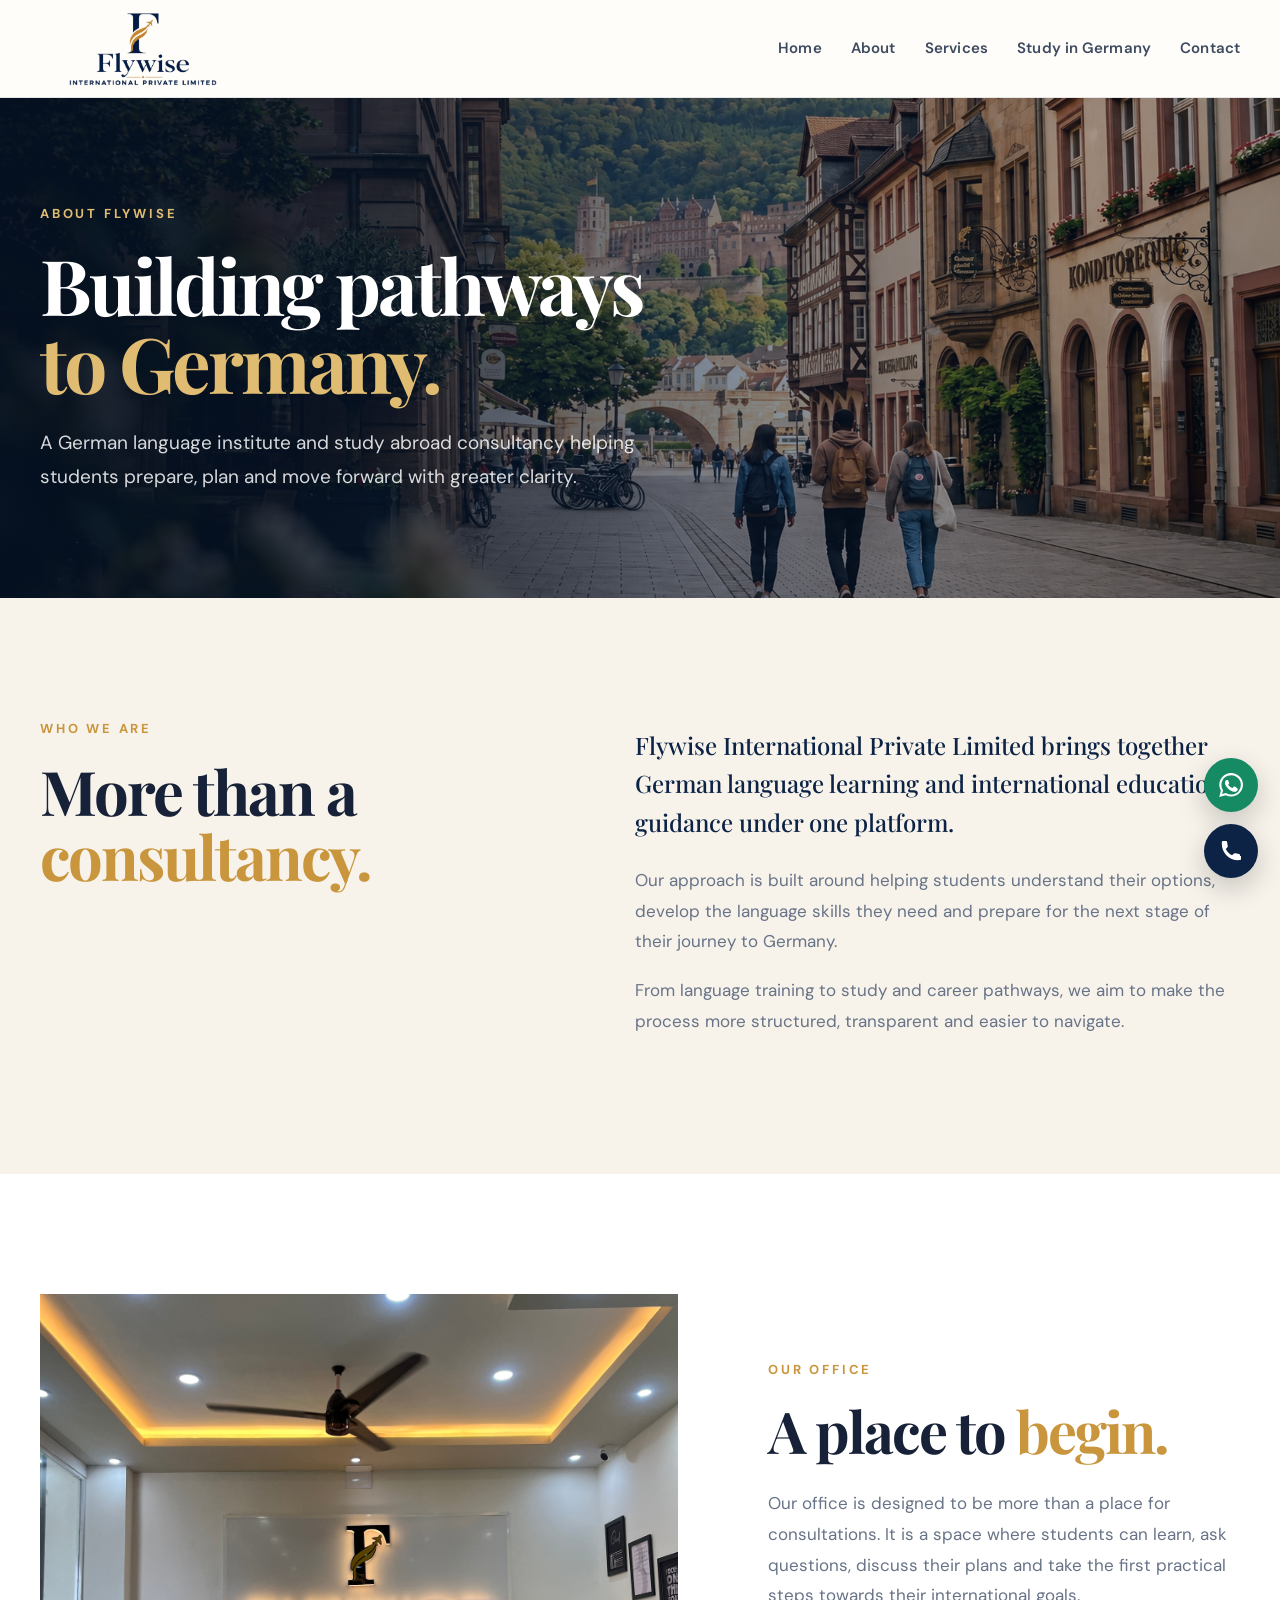
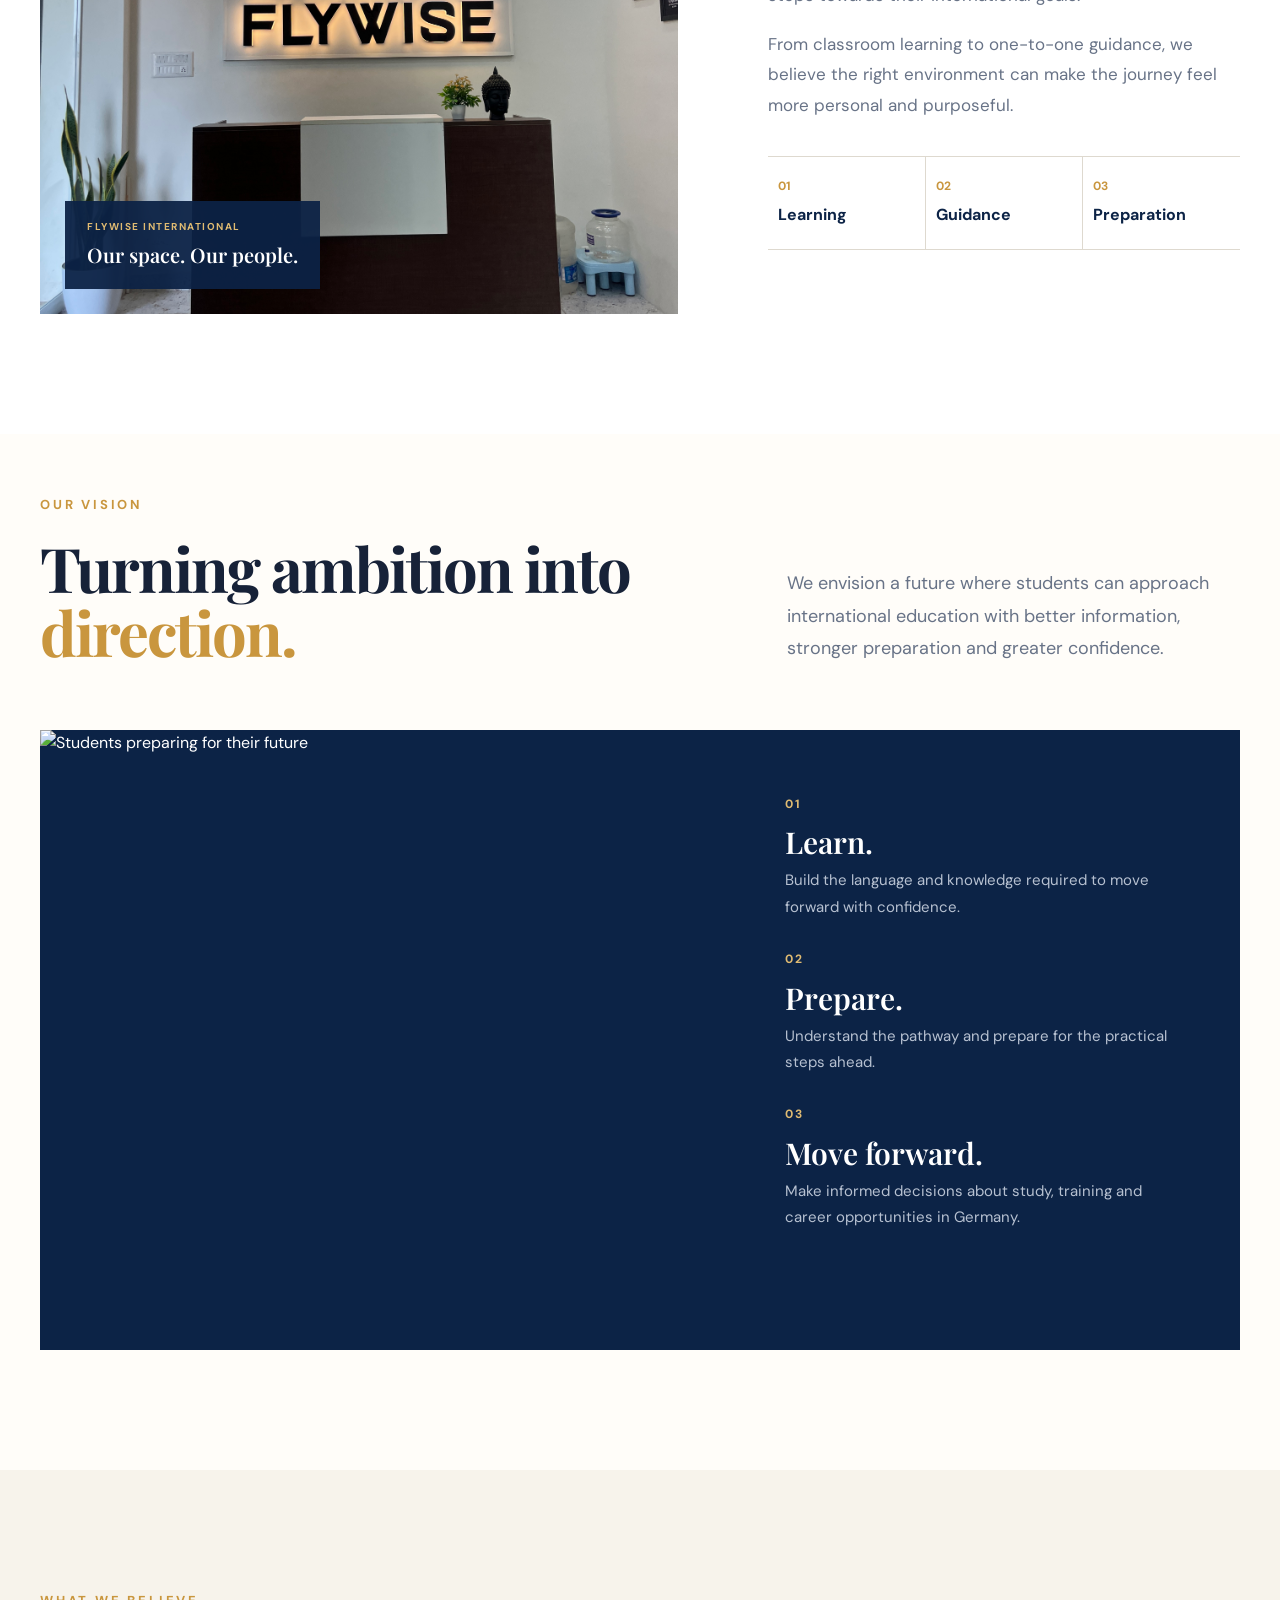
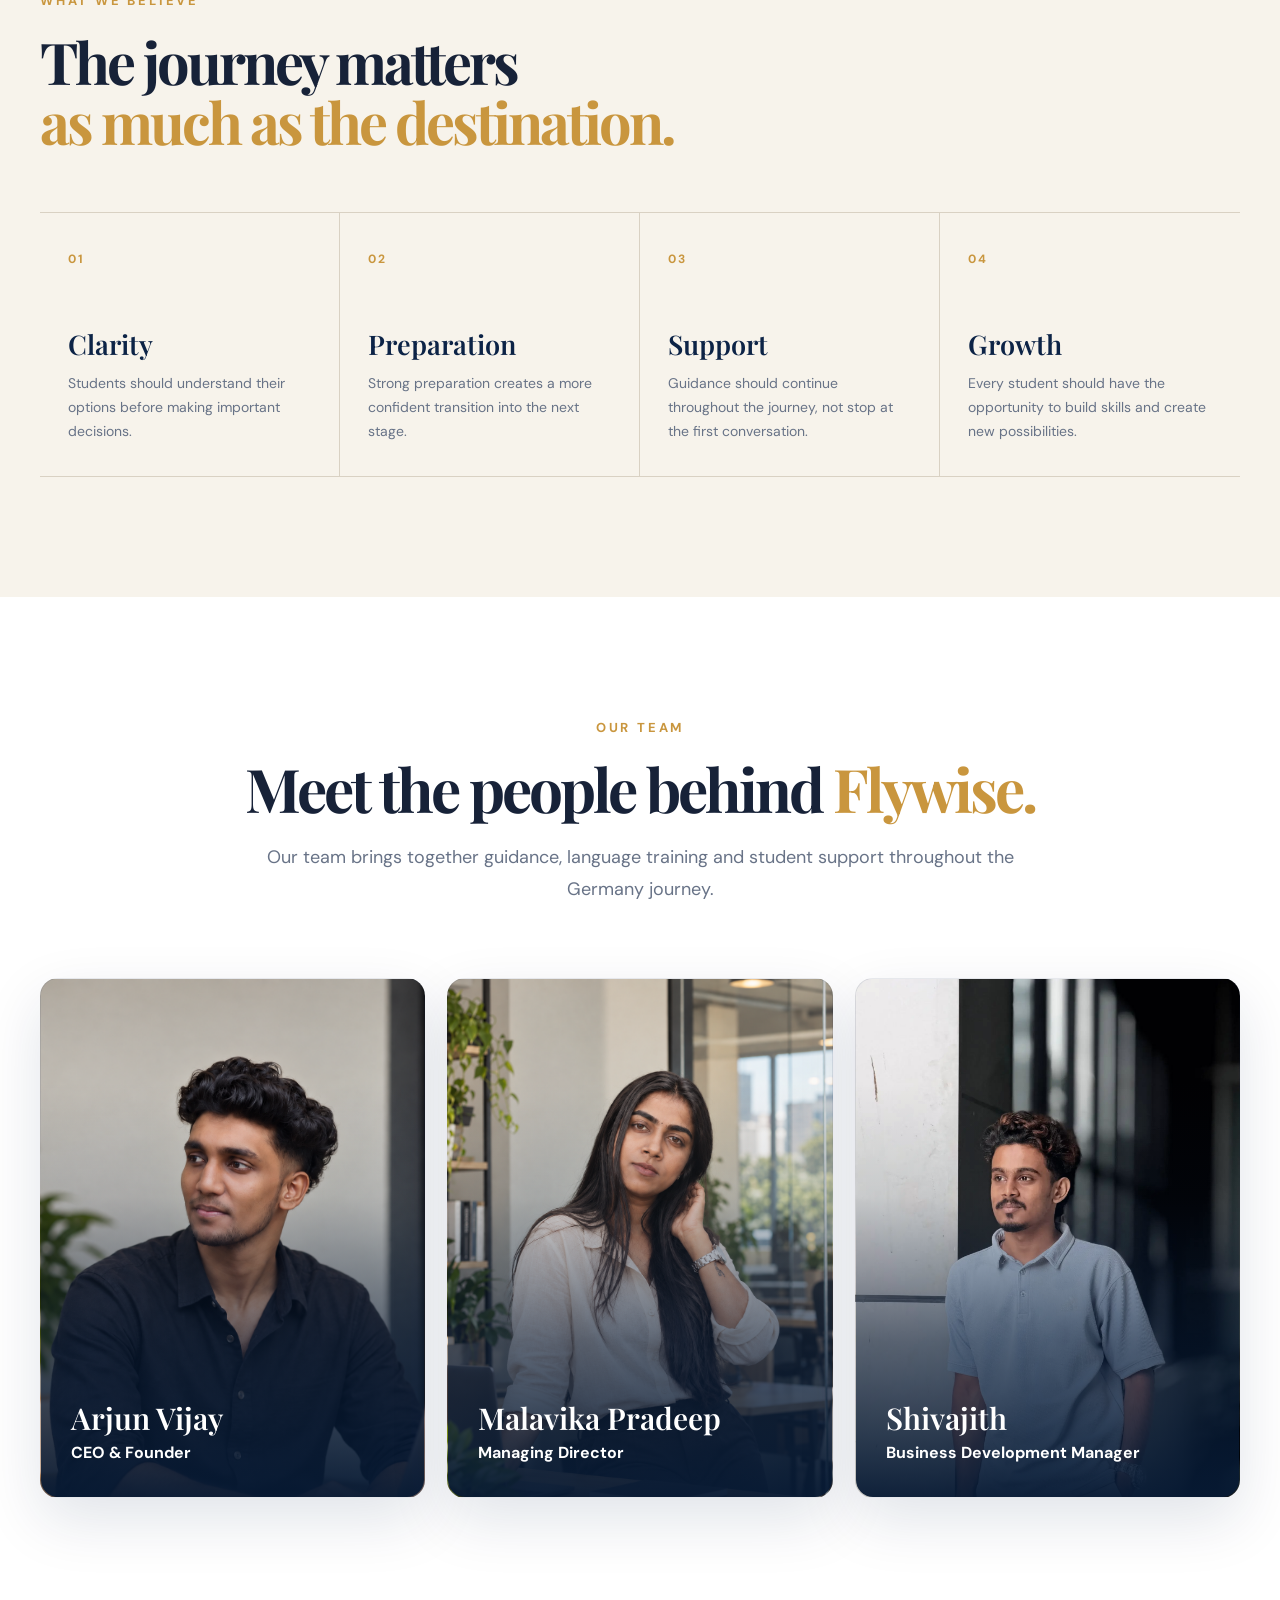
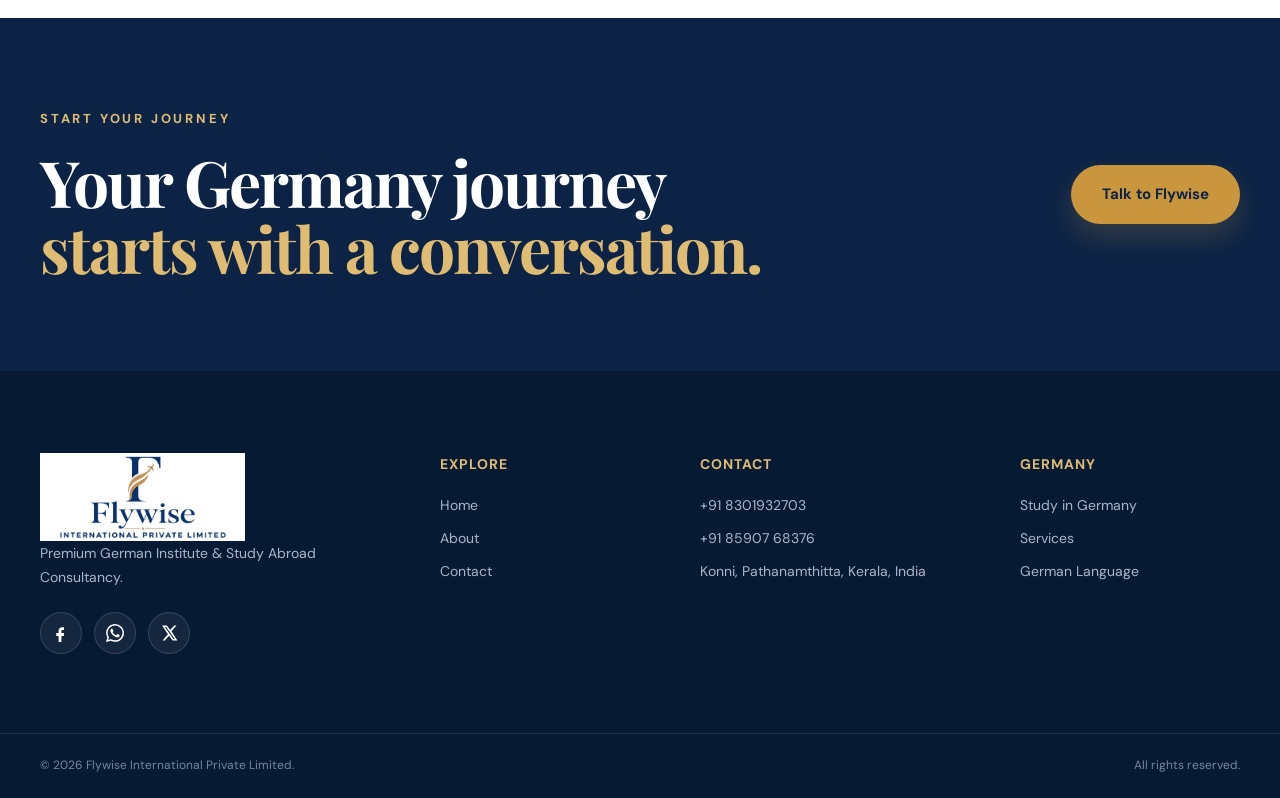
==== commit 19676d17: "Commit 2" ====
--- a/about.html
+++ b/about.html
@@ -66,10 +66,6 @@
                     Study in Germany
                 </a>
 
-                <a href="universities.html">
-                    Universities
-                </a>
-
                 <a href="contact.html">
                     Contact
                 </a>
@@ -427,6 +423,43 @@
 
         </section>
 
+        <!-- TEAM -->
+<section class="section team" id="team">
+  <div class="container">
+
+    <div class="section-heading reveal">
+      <p class="eyebrow">OUR TEAM</p>
+      <h2>Meet the people behind <span>Flywise.</span></h2>
+      <p>Our team brings together guidance, language training and student support throughout the Germany journey.</p>
+    </div>
+
+    <div class="team-grid">
+
+      <article class="team-card reveal" style="--team-image: url('../images/team-1.jpg');">
+        <div class="team-card-content">
+          <h3>Arjun Vijay</h3>
+          <strong>CEO & Founder</strong>
+        </div>
+      </article>
+
+      <article class="team-card reveal" style="--team-image: url('../images/team-2.jpg');">
+        <div class="team-card-content">
+          <h3>Malavika Pradeep</h3>
+          <strong>Managing Director</strong>
+        </div>
+      </article>
+
+      <article class="team-card reveal" style="--team-image: url('../images/team-3.jpg');">
+        <div class="team-card-content">
+          <h3>Shivajith</h3>
+          <strong>Business Development Manager</strong>
+        </div>
+      </article>
+
+    </div>
+  </div>
+</section>
+
 
         <!-- ================= CTA ================= -->
 
@@ -450,7 +483,7 @@
                     </div>
 
                     <a
-                        href="https://wa.me/916282520565"
+                        href="https://wa.me/8301932703"
                         target="_blank"
                         rel="noopener noreferrer"
                         class="btn btn-gold large"
@@ -502,7 +535,7 @@
 
                 <!-- WhatsApp -->
                 <a
-                    href="https://wa.me/916282520565"
+                    href="https://wa.me/8301932703"
                     target="_blank"
                     rel="noopener"
                     aria-label="WhatsApp"
@@ -543,10 +576,6 @@
                 About
             </a>
 
-            <a href="universities.html">
-                Universities
-            </a>
-
             <a href="contact.html">
                 Contact
             </a>
@@ -561,11 +590,11 @@
             </h3>
 
             <p>
-                +91 6282520565
+                +91 8301932703
             </p>
 
             <p>
-                +91 83109 32703
+                +91 85907 68376
             </p>
 
             <p>
@@ -623,7 +652,7 @@
     <div class="floating-contact">
 
         <a
-            href="https://wa.me/916282520565"
+            href="https://wa.me/8301932703"
             class="floating-icon whatsapp"
             target="_blank"
             rel="noopener noreferrer"
@@ -639,7 +668,7 @@
 
 
         <a
-            href="tel:+916282520565"
+            href="tel:+918301932703"
             class="floating-icon phone"
             aria-label="Call Flywise"
         >
--- a/css/style.css
+++ b/css/style.css
@@ -7100,4 +7100,194 @@
     min-height:0 !important;
     max-height:none !important;
     overflow:visible !important;
+}
+
+/* =========================================================
+   PREMIUM TEAM CARDS
+   ========================================================= */
+
+.team-grid {
+    display: grid;
+    grid-template-columns: repeat(3, 1fr);
+    gap: 22px;
+}
+
+.team-card {
+    position: relative;
+    min-height: 520px;
+    overflow: hidden;
+    border: 1px solid rgba(12, 35, 70, 0.10);
+    border-radius: 24px;
+
+    background:
+        var(--team-image) center / cover no-repeat;
+
+    box-shadow: 0 22px 60px rgba(12, 35, 70, 0.12);
+    isolation: isolate;
+
+    transition:
+        transform 0.45s cubic-bezier(.22, 1, .36, 1),
+        box-shadow 0.45s ease;
+}
+
+/* Image layer */
+.team-card::before {
+    content: "";
+    position: absolute;
+    inset: 0;
+    z-index: -2;
+
+    background:
+        var(--team-image) center / cover no-repeat;
+
+    transform: scale(1);
+
+    transition:
+        transform 0.8s cubic-bezier(.22, 1, .36, 1);
+}
+
+/* Dark gradient over image */
+.team-card::after {
+    content: "";
+    position: absolute;
+    inset: 0;
+    z-index: -1;
+
+    background:
+        linear-gradient(
+            180deg,
+            rgba(7, 26, 52, 0.00) 20%,
+            rgba(7, 26, 52, 0.12) 42%,
+            rgba(7, 26, 52, 0.62) 70%,
+            rgba(7, 26, 52, 0.96) 100%
+        );
+}
+
+.team-card:hover {
+    transform: translateY(-8px);
+    box-shadow: 0 32px 80px rgba(12, 35, 70, 0.20);
+}
+
+.team-card:hover::before {
+    transform: scale(1.06);
+}
+
+.team-card-content {
+    position: absolute;
+    left: 0;
+    right: 0;
+    bottom: 0;
+
+    z-index: 2;
+
+    padding: 34px 30px 30px;
+    color: #fff;
+}
+
+.team-number {
+    display: inline-grid;
+    place-items: center;
+
+    width: 38px;
+    height: 38px;
+    margin-bottom: 18px;
+
+    border: 1px solid rgba(255, 255, 255, 0.28);
+    border-radius: 50%;
+
+    color: var(--gold-light);
+    background: rgba(12, 35, 70, 0.28);
+
+    font-size: 11px;
+    font-weight: 700;
+    letter-spacing: 1px;
+
+    backdrop-filter: blur(8px);
+    -webkit-backdrop-filter: blur(8px);
+}
+
+.team-card h3 {
+    margin: 0 0 5px;
+
+    color: #fff;
+
+    font:
+        600 30px / 1.1
+        "Playfair Display",
+        Georgia,
+        serif;
+}
+
+.team-card p {
+    margin: 0;
+
+    color: rgba(255, 255, 255, 0.72);
+    font-size: 13px;
+}
+
+.team-card p strong {
+    color: var(--gold-light);
+    font-weight: 600;
+}
+
+/* Tablet */
+@media (max-width: 1000px) {
+    .team-grid {
+        grid-template-columns: repeat(2, 1fr);
+    }
+
+    .team-card {
+        min-height: 480px;
+    }
+}
+
+/* Mobile */
+@media (max-width: 560px) {
+    .team-grid {
+        grid-template-columns: 1fr;
+        gap: 18px;
+    }
+
+    .team-card {
+        min-height: 460px;
+        border-radius: 20px;
+    }
+
+    .team-card-content {
+        padding: 28px 24px 25px;
+    }
+
+    .team-card h3 {
+        font-size: 27px;
+    }
+}
+
+/* =========================================================
+   CENTER STATS
+   ========================================================= */
+
+.stats-grid{
+    display:grid;
+    grid-template-columns:repeat(3, max-content);
+    justify-content:center;
+    justify-items:center;
+    align-items:center;
+    gap:80px;
+}
+
+.stat{
+    text-align:center;
+    border-right:0 !important;
+    padding:8px 25px;
+}
+
+@media(max-width:560px){
+    .stats-grid{
+        grid-template-columns:1fr;
+        gap:0;
+    }
+
+    .stat{
+        width:100%;
+    }
 }
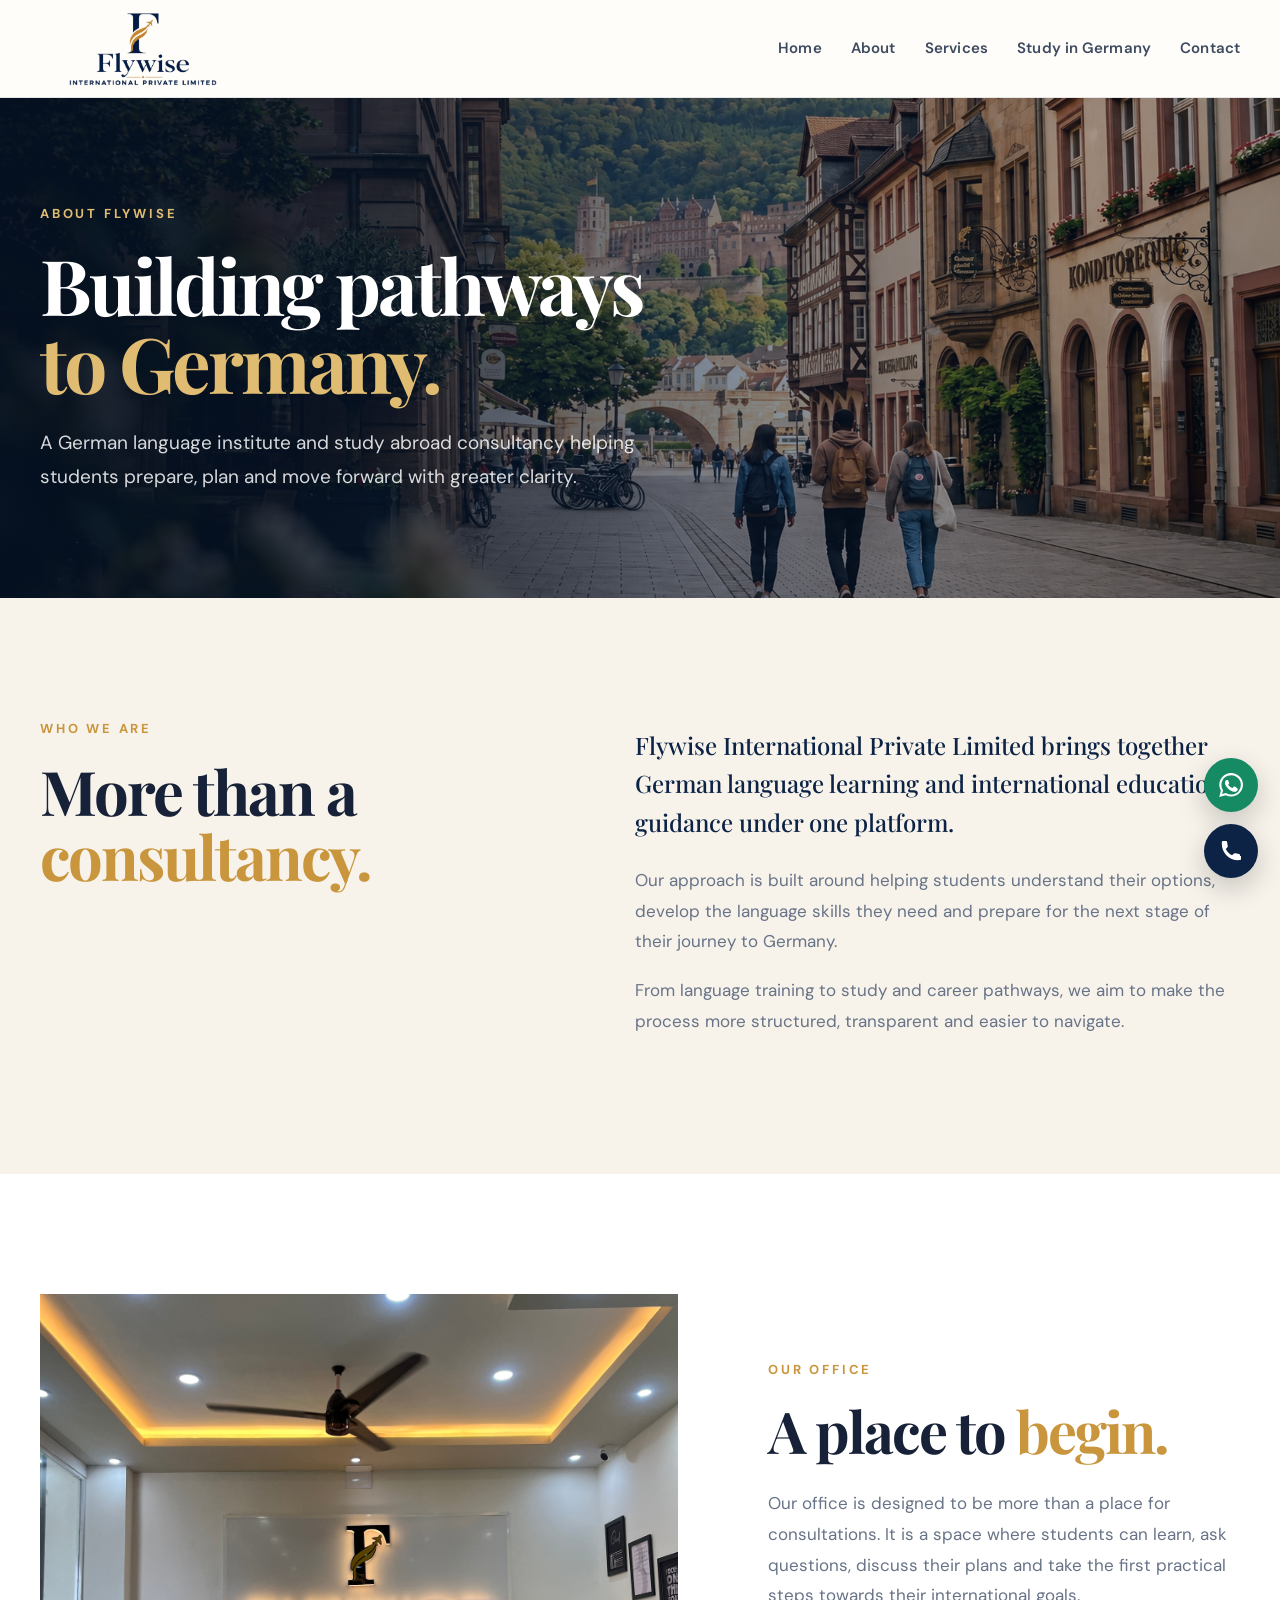
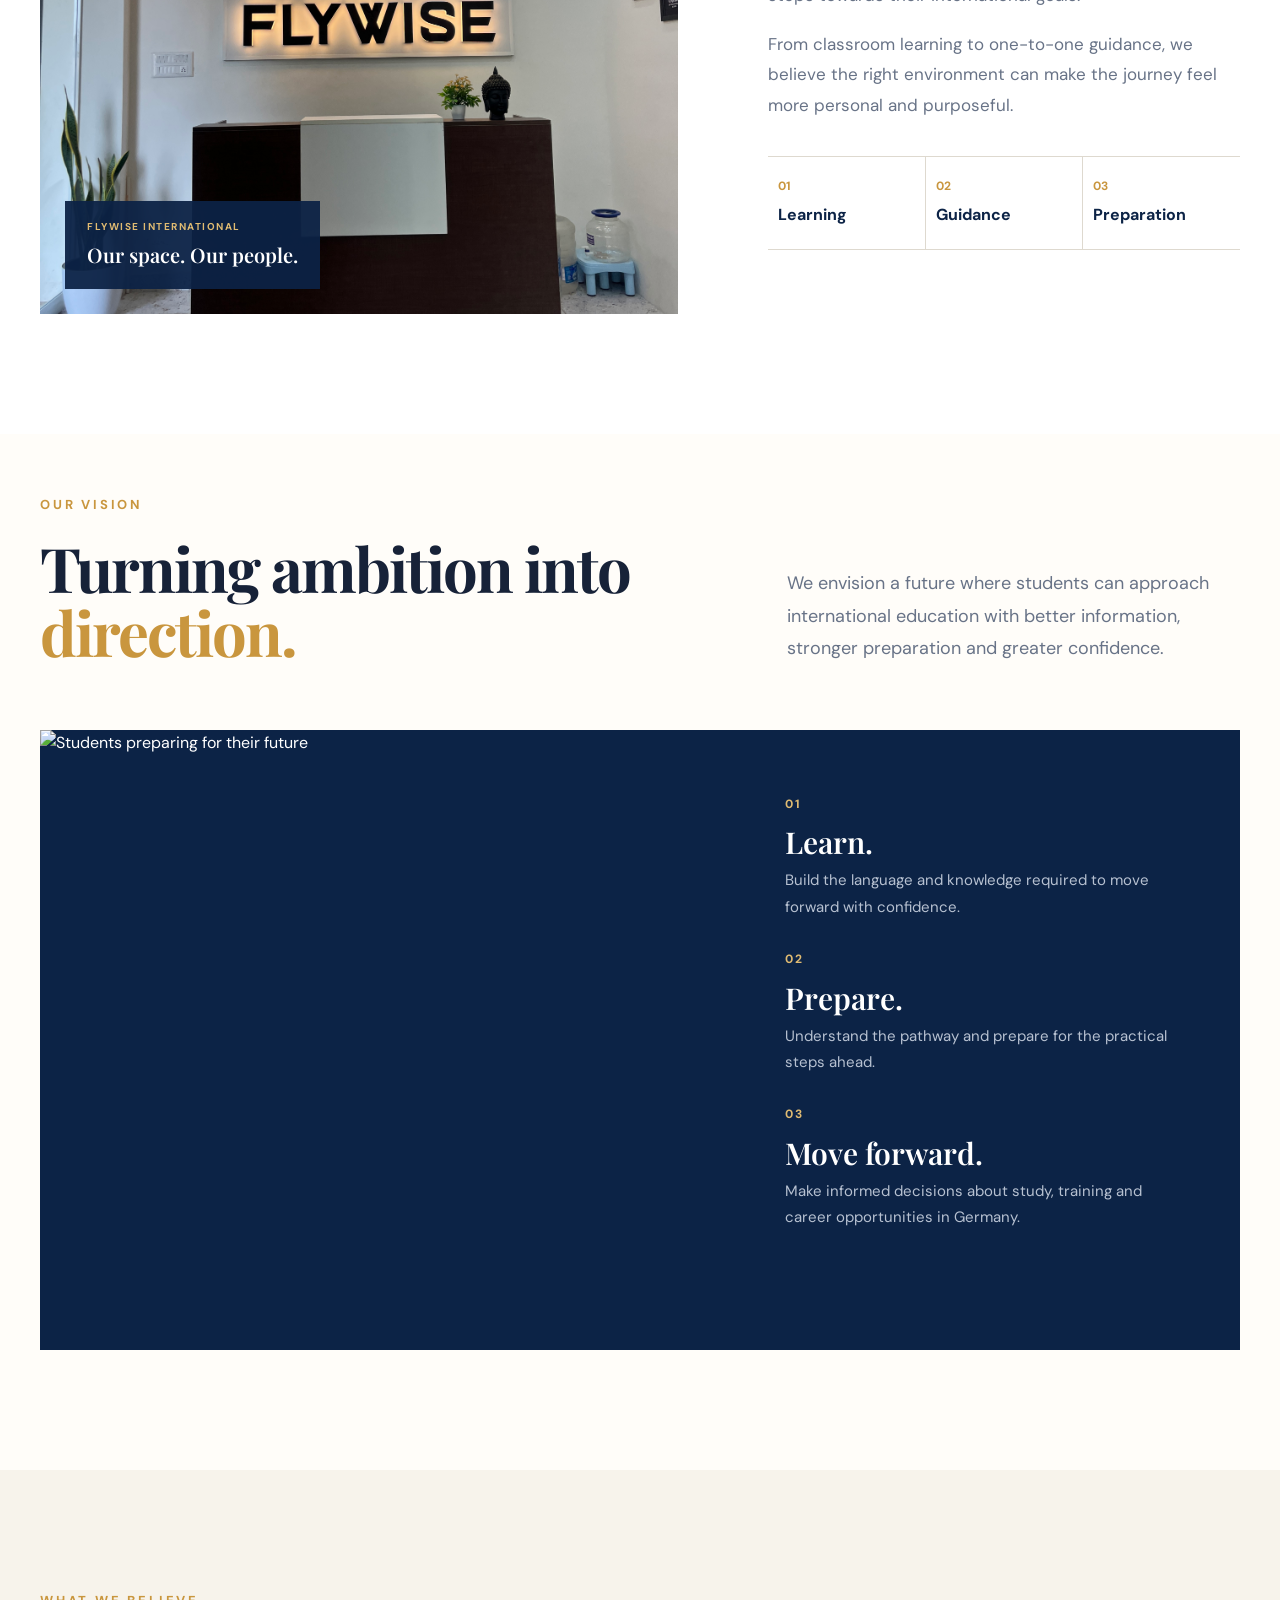
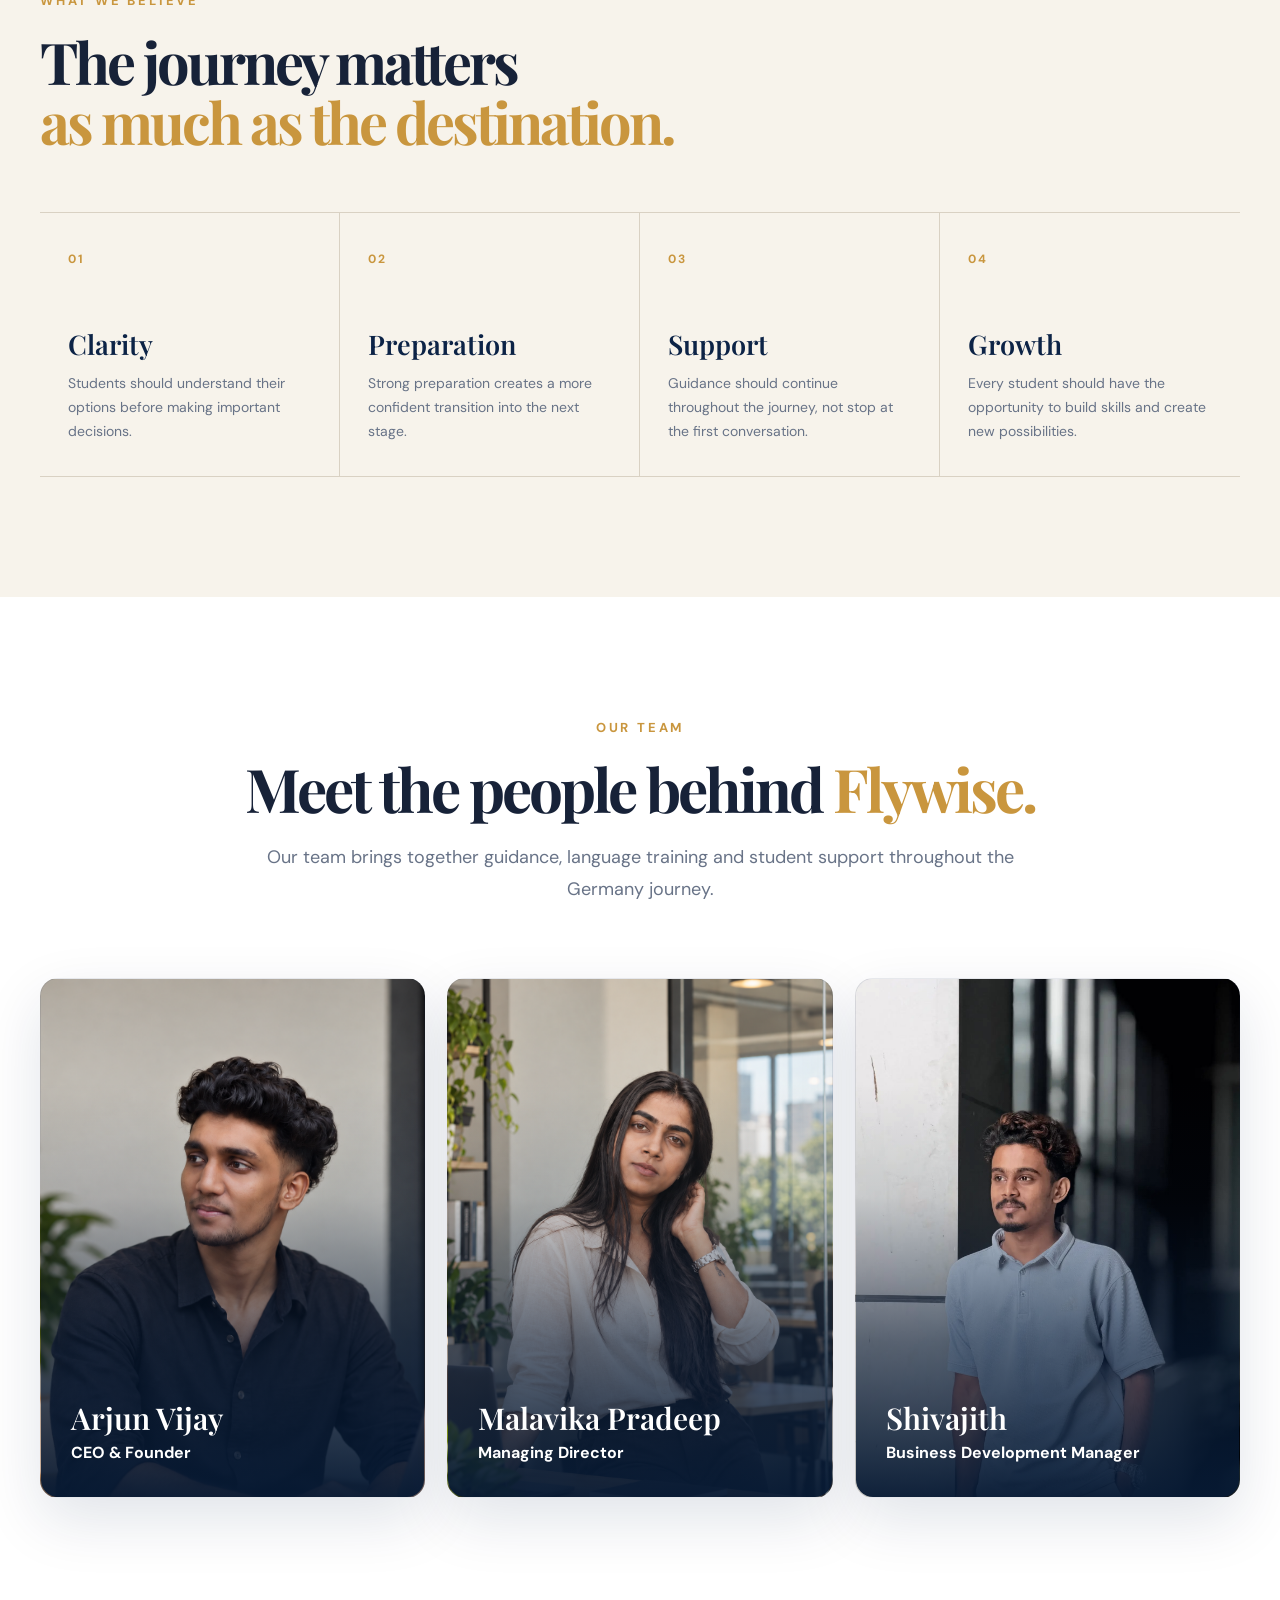
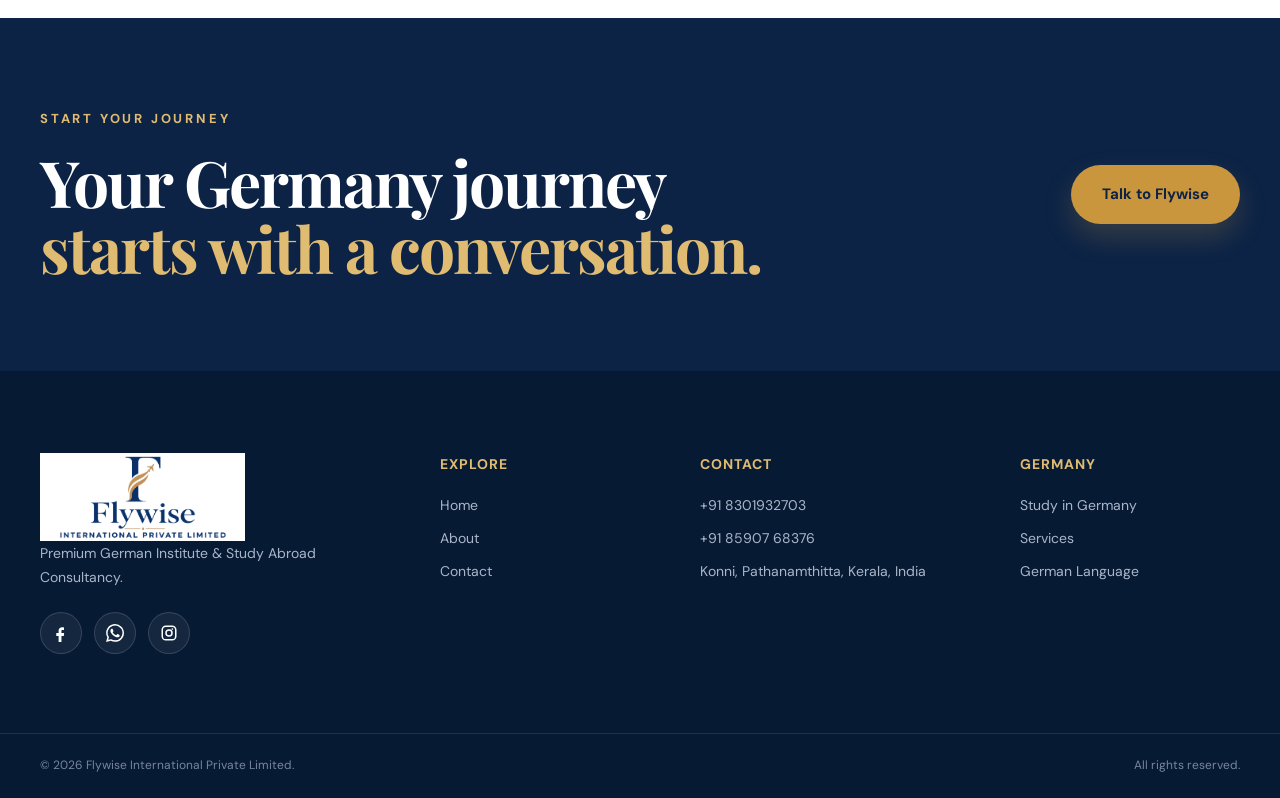
==== commit b0d39059: "commit" ====
--- a/about.html
+++ b/about.html
@@ -545,17 +545,17 @@
                     </svg>
                 </a>
 
-                <!-- X / Twitter -->
-                <a
-                    href="#"
-                    target="_blank"
-                    rel="noopener"
-                    aria-label="X / Twitter"
-                >
-                    <svg viewBox="0 0 24 24" aria-hidden="true">
-                        <path d="M18.9 2H22l-6.77 7.74L23.2 22h-6.24l-4.89-6.39L6.48 22H3.36l7.24-8.28L2.8 2h6.4l4.42 5.84L18.9 2Zm-1.1 17.9h1.73L8.36 3.98H6.5L17.8 19.9Z"/>
-                    </svg>
-                </a>
+                <!-- Instagram -->
+<a 
+    href="#" 
+    target="_blank" 
+    rel="noopener" 
+    aria-label="Instagram"
+>
+    <svg viewBox="0 0 24 24" aria-hidden="true">
+    <path d="M7.8 2h8.4A5.8 5.8 0 0 1 22 7.8v8.4a5.8 5.8 0 0 1-5.8 5.8H7.8A5.8 5.8 0 0 1 2 16.2V7.8A5.8 5.8 0 0 1 7.8 2Zm0 2A3.8 3.8 0 0 0 4 7.8v8.4A3.8 3.8 0 0 0 7.8 20h8.4a3.8 3.8 0 0 0 3.8-3.8V7.8A3.8 3.8 0 0 0 16.2 4H7.8Zm8.65 1.5a1.15 1.15 0 1 1 0 2.3 1.15 1.15 0 0 1 0-2.3ZM12 7a5 5 0 1 1 0 10 5 5 0 0 1 0-10Zm0 2a3 3 0 1 0 0 6 3 3 0 0 0-0-6Z"/>
+    </svg>
+</a>
 
             </div>
 
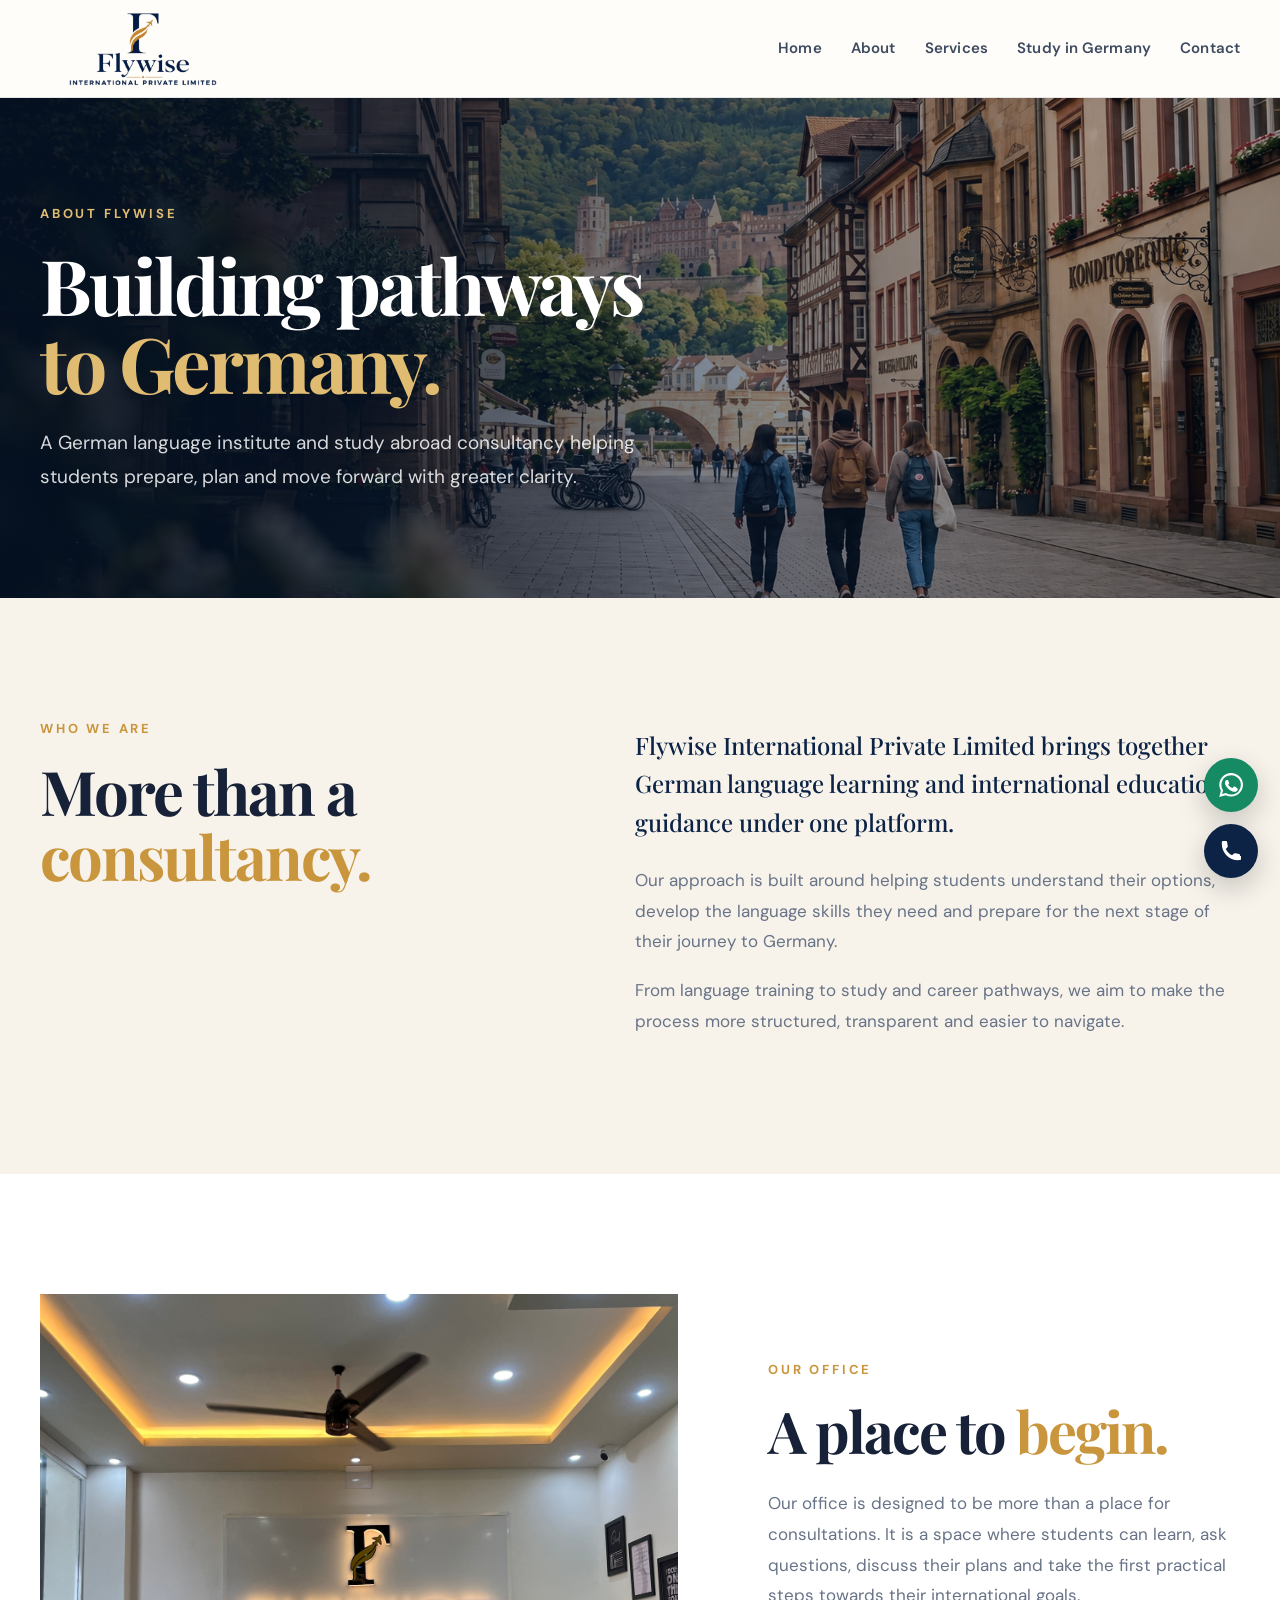
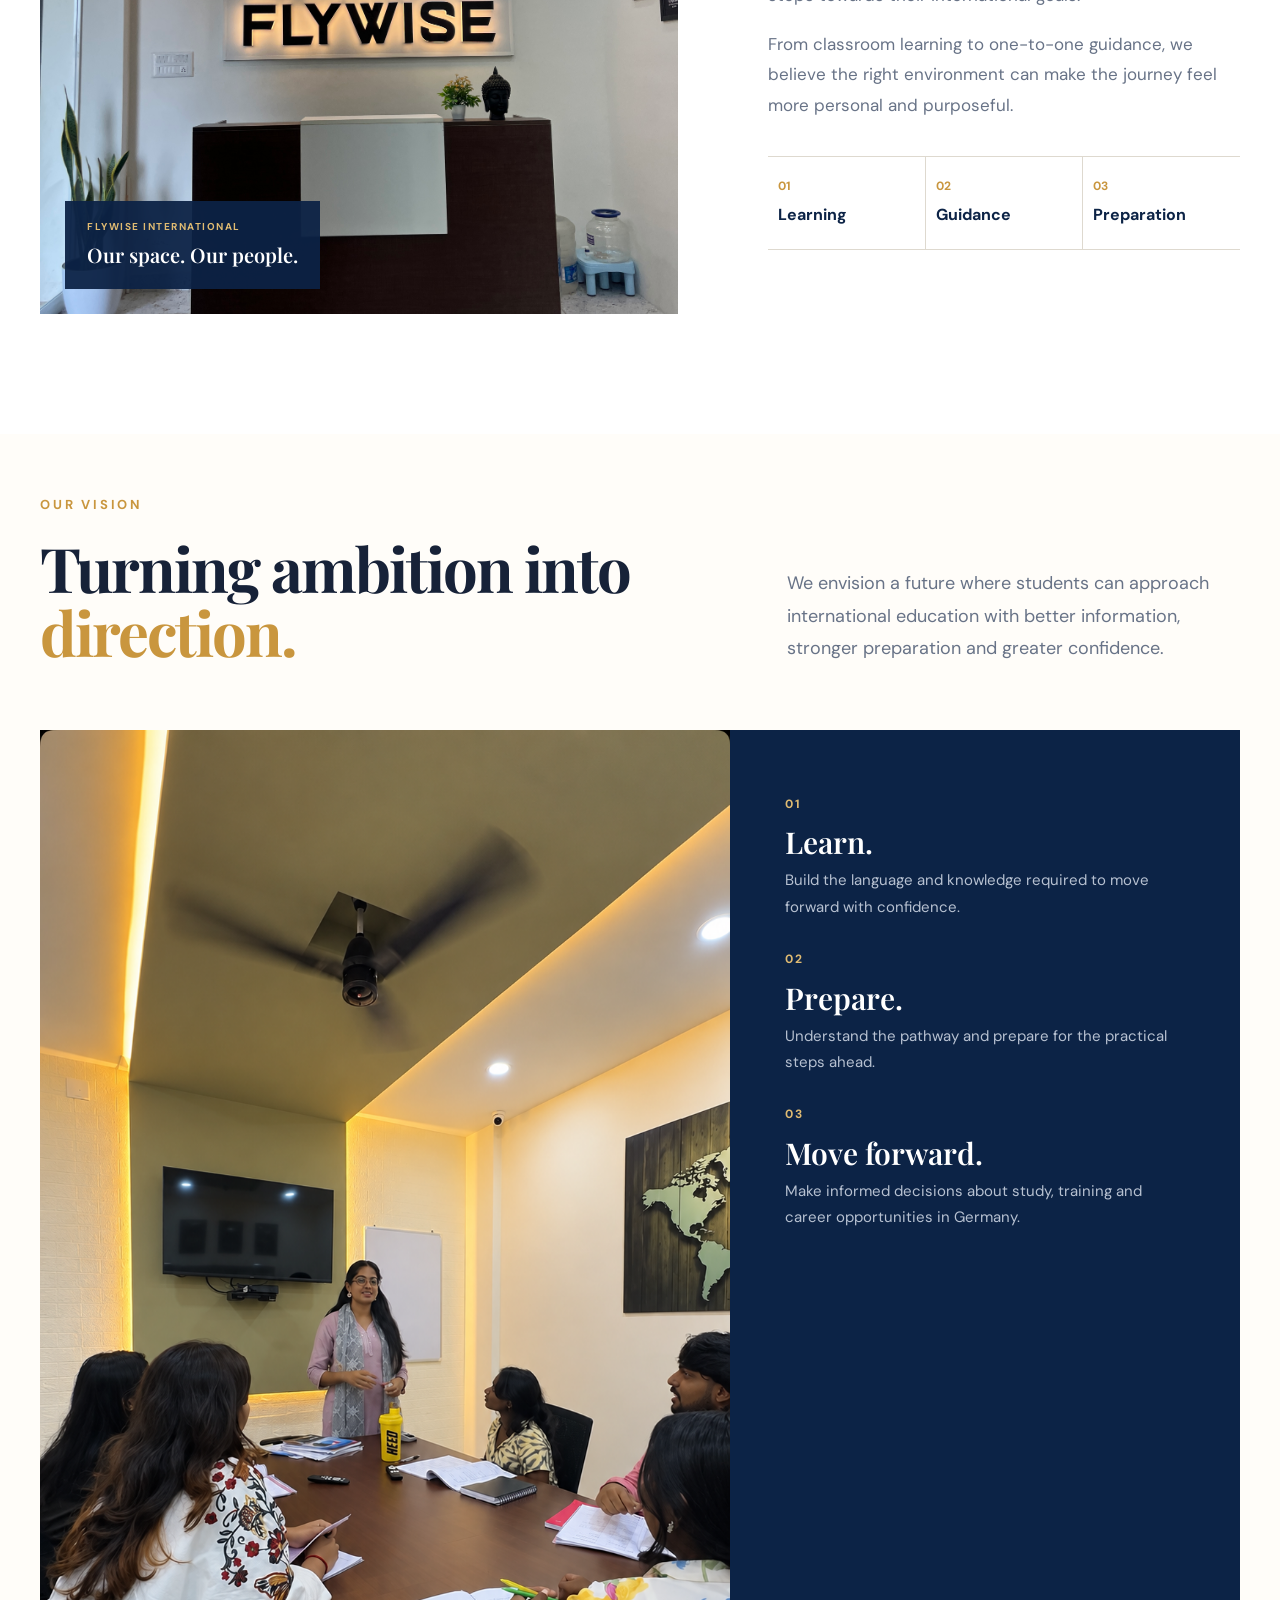
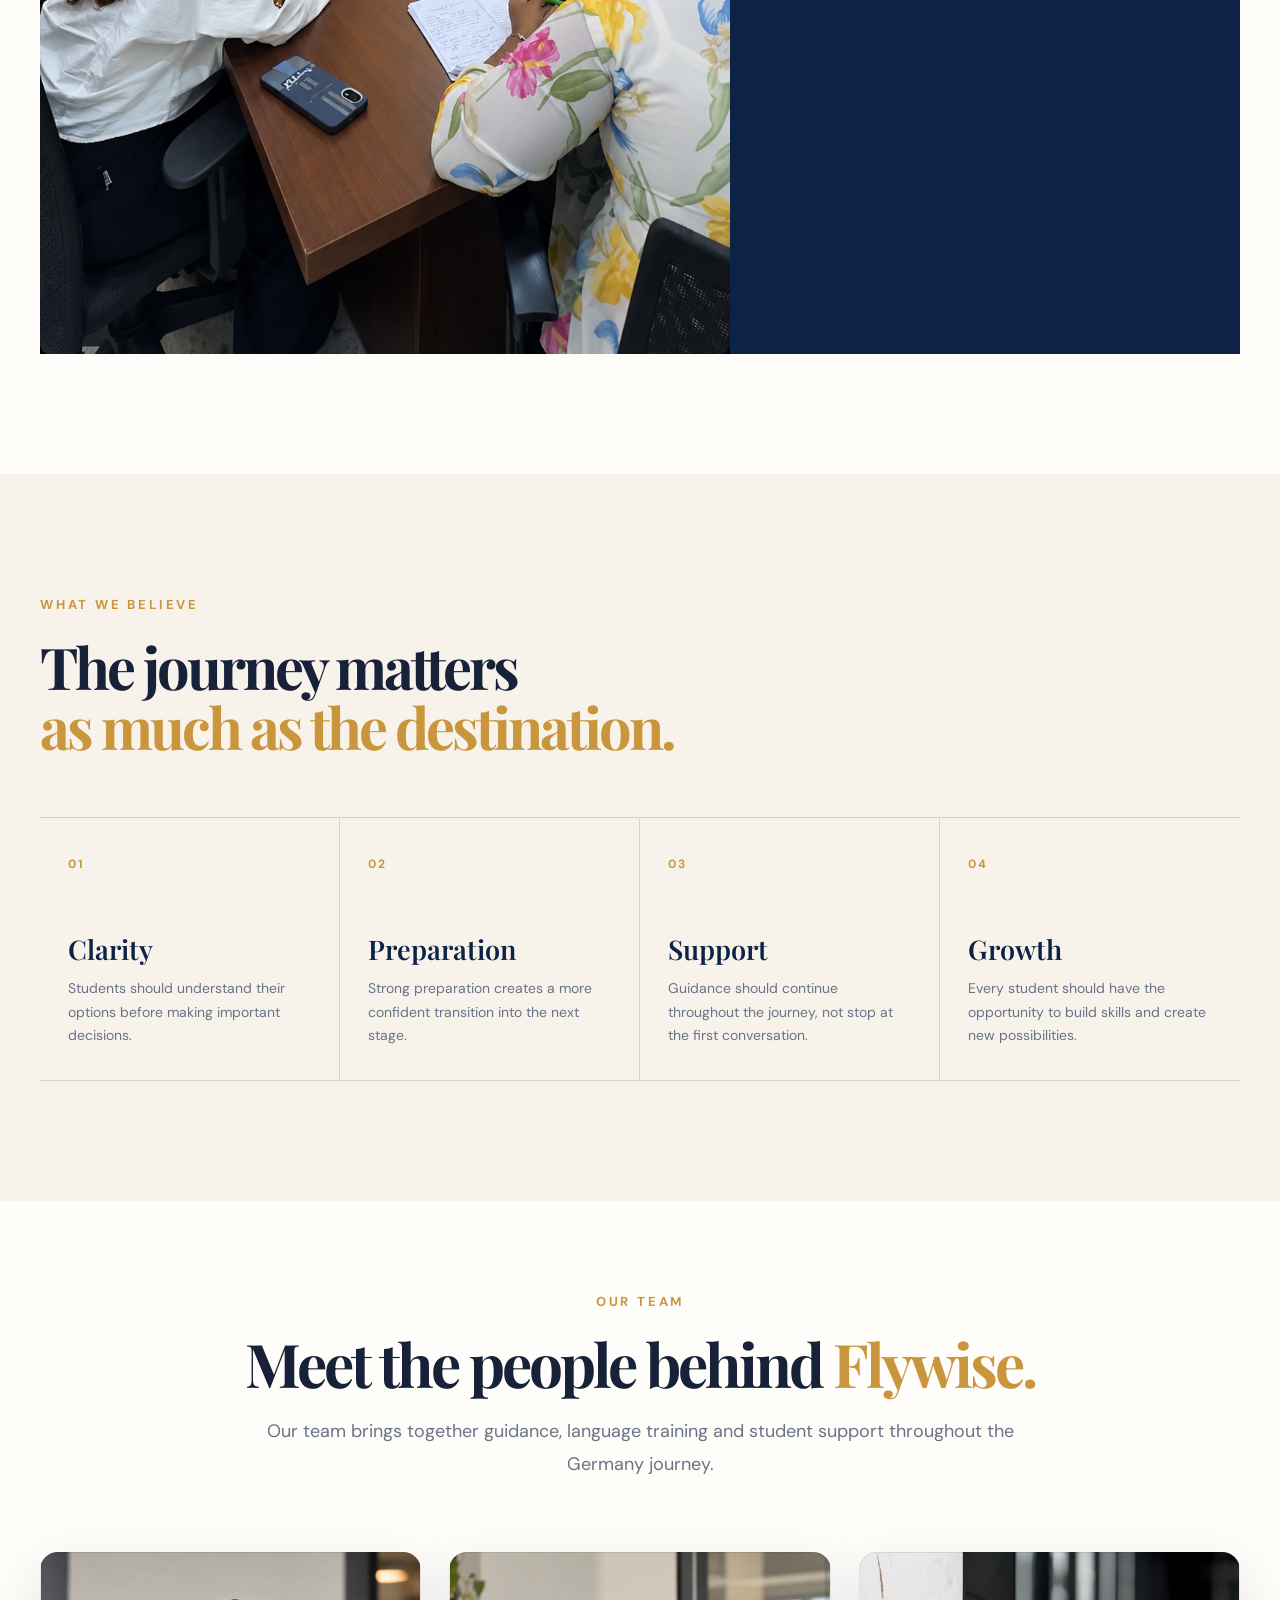
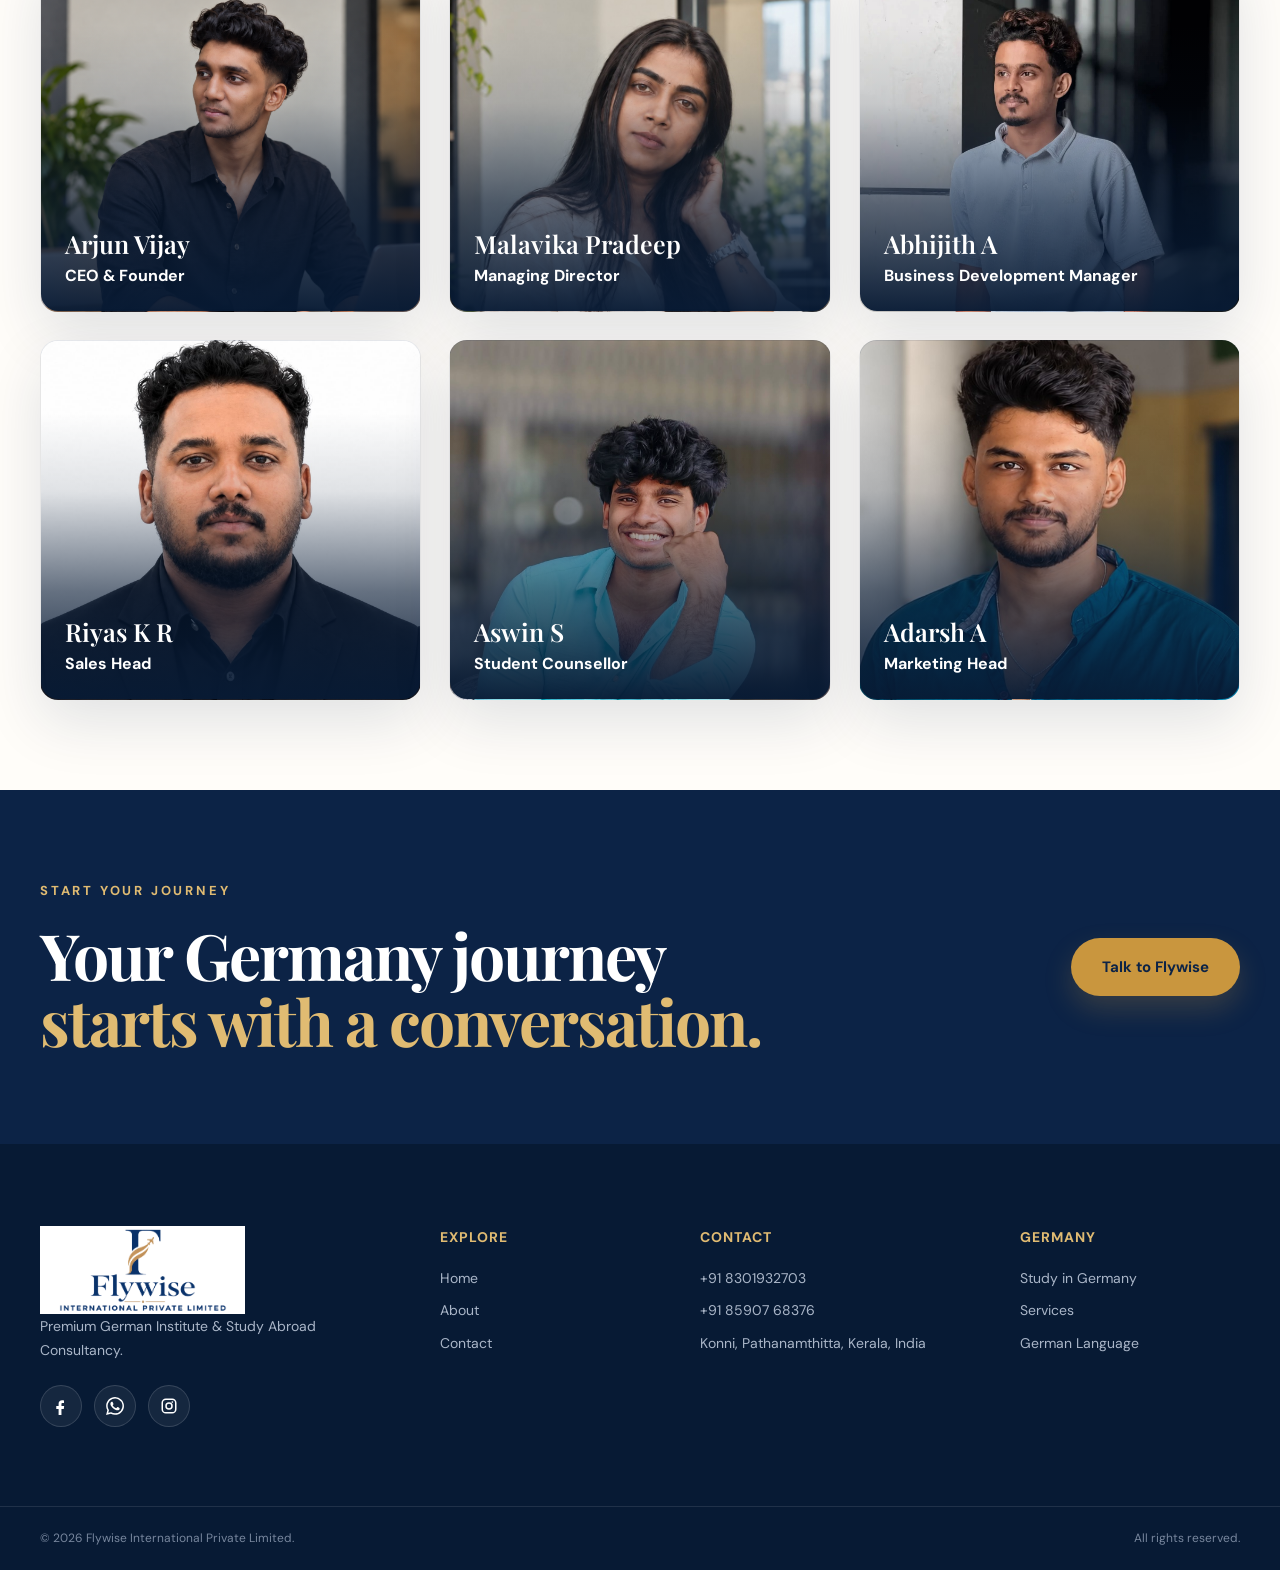
==== commit beb98285: "Initial Flywise website" ====
--- a/about.html
+++ b/about.html
@@ -451,11 +451,31 @@
 
       <article class="team-card reveal" style="--team-image: url('../images/team-3.jpg');">
         <div class="team-card-content">
-          <h3>Shivajith</h3>
+          <h3>Abhijith A</h3>
           <strong>Business Development Manager</strong>
         </div>
       </article>
 
+      <article class="team-card reveal" style="--team-image: url('../images/team-4.jpg');">
+        <div class="team-card-content">
+          <h3>Riyas K R</h3>
+          <strong>Sales Head</strong>
+        </div>
+      </article>
+
+      <article class="team-card reveal" style="--team-image: url('../images/team-5.jpg');">
+        <div class="team-card-content">
+          <h3>Aswin S</h3>
+          <strong>Student Counsellor</strong>
+        </div>
+      </article>
+      
+      <article class="team-card reveal" style="--team-image: url('../images/team-6.jpg');">
+        <div class="team-card-content">
+          <h3>Adarsh A</h3>
+          <strong>Marketing Head</strong>
+        </div>
+      </article>
     </div>
   </div>
 </section>
@@ -483,7 +503,7 @@
                     </div>
 
                     <a
-                        href="https://wa.me/8301932703"
+                        href="https://wa.me/+91 8301932703"
                         target="_blank"
                         rel="noopener noreferrer"
                         class="btn btn-gold large"
@@ -523,7 +543,7 @@
 
                 <!-- Facebook -->
                 <a
-                    href="#"
+                    href="https://www.facebook.com/share/1UyzL5e3G7/"
                     target="_blank"
                     rel="noopener"
                     aria-label="Facebook"
@@ -535,7 +555,7 @@
 
                 <!-- WhatsApp -->
                 <a
-                    href="https://wa.me/8301932703"
+                    href="https://wa.me/+91 8301932703"
                     target="_blank"
                     rel="noopener"
                     aria-label="WhatsApp"
@@ -547,7 +567,7 @@
 
                 <!-- Instagram -->
 <a 
-    href="#" 
+    href="https://www.instagram.com/flywise.internationalpvtltd?stkn=eWNvZDZ1OWF2em5j" 
     target="_blank" 
     rel="noopener" 
     aria-label="Instagram"
@@ -652,7 +672,7 @@
     <div class="floating-contact">
 
         <a
-            href="https://wa.me/8301932703"
+            href="https://wa.me/+91 8301932703"
             class="floating-icon whatsapp"
             target="_blank"
             rel="noopener noreferrer"
--- a/css/style.css
+++ b/css/style.css
@@ -1173,6 +1173,100 @@
     grid-column: span 1;
 }
 
+/* ==========================================
+   GERMANY OPPORTUNITIES MOBILE SLIDER
+   ========================================== */
+
+.opportunity-dots {
+    display: none;
+}
+
+@media (max-width: 850px) {
+
+    /* VIEWPORT */
+    .opportunities-slider {
+        width: 100%;
+        overflow: hidden;
+    }
+
+    /* MOVING TRACK */
+    .opportunities {
+        display: flex !important;
+        grid-template-columns: none !important;
+
+        width: 100% !important;
+
+        gap: 0 !important;
+
+        margin: 0 !important;
+
+        transition: transform 0.55s cubic-bezier(.22, 1, .36, 1);
+
+        transform: translateX(0);
+    }
+
+    /* CARD */
+    .opportunity {
+        flex: 0 0 100% !important;
+
+        width: 100% !important;
+        min-width: 100% !important;
+
+        min-height: 230px !important;
+        height: 250px !important;
+
+        box-sizing: border-box;
+
+        margin: 0 !important;
+
+        transform: none !important;
+        opacity: 1 !important;
+    }
+
+    .opportunity:hover {
+        transform: none !important;
+        box-shadow: none !important;
+    }
+
+    /* DOTS */
+    .opportunity-dots {
+        display: flex !important;
+
+        justify-content: center;
+        align-items: center;
+
+        gap: 8px;
+
+        margin-top: 24px;
+    }
+
+    .opportunity-dot {
+        width: 8px;
+        height: 8px;
+
+        padding: 0;
+
+        border: 0;
+
+        border-radius: 50%;
+
+        background: rgba(12, 35, 70, 0.25);
+
+        cursor: pointer;
+
+        transition:
+            width 0.25s ease,
+            background 0.25s ease;
+    }
+
+    .opportunity-dot.active {
+        width: 24px;
+
+        background: var(--gold);
+
+        border-radius: 999px;
+    }
+}
 
 /* =========================================================
    PROCESS
@@ -1319,71 +1413,567 @@
 
 
 /* =========================================================
-   STUDENT STORIES
+   PREMIUM TESTIMONIAL CAROUSEL
+   Desktop: multiple cards visible
+   Mobile: one card visible + swipe
 ========================================================= */
 
 .stories {
-    background: var(--cream);
-}
-
-.story-grid {
-    display: grid;
-
-    grid-template-columns: repeat(3, 1fr);
-
-    gap: 18px;
-}
-
-.story {
     position: relative;
-
-    padding: 34px;
-
-    background: #fff;
-
-    border: 1px solid var(--line);
-}
-
-.quote {
+    overflow: hidden;
+
+    background:
+        linear-gradient(
+            rgba(247,243,235,.88),
+            rgba(247,243,235,.88)
+        ),
+        url("../images/germany-bg.jpg") center / cover no-repeat;
+}
+
+
+/* =========================================================
+   CAROUSEL
+========================================================= */
+
+.testimonial-carousel {
+    position: relative;
+
+    width: 100%;
+    max-width: 1180px;
+
+    margin: 0 auto;
+
+    padding: 15px 60px 25px;
+
+    overflow: hidden;
+}
+
+
+/* =========================================================
+   TRACK
+========================================================= */
+
+.testimonial-track {
+    display: flex;
+
+    align-items: stretch;
+
+    gap: 24px;
+
+    width: max-content;
+
+    transform: translateX(0);
+
+    transition:
+        transform .7s cubic-bezier(.22,1,.36,1);
+
+    will-change: transform;
+}
+
+
+/* =========================================================
+   CARD
+========================================================= */
+
+.testimonial-card {
+    position: relative;
+
+    flex: 0 0 350px;
+
+    width: 350px;
+    height: 540px;
+
+    overflow: hidden;
+
+    background:
+        linear-gradient(
+            145deg,
+            rgba(255,255,255,.98),
+            rgba(247,243,235,.97)
+        );
+
+    border: 1px solid rgba(201,150,62,.32);
+
+    border-radius: 20px;
+
+    box-shadow:
+        0 20px 55px rgba(12,35,70,.14);
+
+    transition:
+        box-shadow .35s ease,
+        transform .35s ease;
+}
+
+.testimonial-card:hover {
+    transform: translateY(-5px);
+
+    box-shadow:
+        0 28px 65px rgba(12,35,70,.18);
+}
+
+
+/* =========================================================
+   TOP
+========================================================= */
+
+.testimonial-top {
+    position: absolute;
+
+    top: 17px;
+    left: 18px;
+    right: 18px;
+
+    z-index: 5;
+
+    display: flex;
+    align-items: center;
+    justify-content: space-between;
+}
+
+.testimonial-logo {
+    width: 92px;
+    height: 38px;
+
+    object-fit: contain;
+
+    mix-blend-mode: multiply;
+}
+
+
+/* =========================================================
+   PHOTO
+========================================================= */
+
+.testimonial-photo-wrap {
+    position: relative;
+
+    height: 265px;
+
+    overflow: hidden;
+
+    background:
+        linear-gradient(
+            135deg,
+            #eee7dc,
+            #ddd3c3
+        );
+}
+
+.testimonial-photo-wrap::before {
+    content: "";
+
+    position: absolute;
+    inset: 0;
+
+    z-index: 2;
+
+    pointer-events: none;
+
+    background:
+        linear-gradient(
+            135deg,
+            rgba(255,255,255,.2),
+            transparent 55%
+        );
+}
+
+.testimonial-photo-wrap::after {
+    content: "GERMANY";
+
+    position: absolute;
+
+    right: -13px;
+    bottom: 24px;
+
+    z-index: 3;
+
+    padding: 6px 17px;
+
+    color: rgba(12,35,70,.45);
+
+    font-size: 7px;
+    font-weight: 700;
+
+    letter-spacing: 3px;
+
+    border: 1px solid rgba(12,35,70,.16);
+
+    transform: rotate(-90deg);
+}
+
+.testimonial-photo {
+    width: 100%;
+    height: 100%;
+
+    display: block;
+
+    object-fit: cover;
+    object-position: center;
+}
+
+
+/* =========================================================
+   CONTENT
+========================================================= */
+
+.testimonial-content {
+    position: relative;
+
+    height: 275px;
+
+    padding: 18px 22px 20px;
+
+    background:
+        linear-gradient(
+            180deg,
+            rgba(255,253,249,.98),
+            rgba(247,243,235,.96)
+        );
+}
+
+.testimonial-stars {
+    margin-bottom: 7px;
+
     color: var(--gold);
 
+    font-size: 13px;
+
+    letter-spacing: 2px;
+}
+
+.testimonial-quote-mark {
+    position: absolute;
+
+    top: 22px;
+    right: 20px;
+
+    color: rgba(201,150,62,.18);
+
     font:
-        700 60px/1
+        700 58px/1
         "Playfair Display",
         Georgia,
         serif;
 }
 
-.story blockquote {
-    min-height: 80px;
-
-    margin: 12px 0 30px;
-
-    color: #465167;
+.testimonial-content blockquote {
+    position: relative;
+
+    z-index: 2;
+
+    height: 105px;
+
+    margin: 0;
+
+    color: #354158;
 
     font:
-        400 17px/1.7
+        400 14px/1.55
         "Playfair Display",
         Georgia,
         serif;
 }
 
-.story strong {
+
+/* =========================================================
+   STUDENT
+========================================================= */
+
+.testimonial-student {
+    display: flex;
+
+    align-items: center;
+
+    gap: 10px;
+
+    margin-top: 15px;
+
+    padding-top: 12px;
+
+    border-top: 1px solid rgba(12,35,70,.12);
+}
+
+.testimonial-student strong {
     display: block;
 
     color: var(--navy);
 
     font-size: 14px;
-}
-
-.story small {
-    display: block;
-
-    margin-top: 4px;
-
-    color: var(--muted);
-
-    font-size: 11px;
+    font-weight: 700;
+}
+
+
+/* =========================================================
+   ARROWS
+========================================================= */
+
+.testimonial-arrow {
+    position: absolute;
+
+    top: 50%;
+
+    z-index: 20;
+
+    width: 48px;
+    height: 48px;
+
+    display: grid;
+    place-items: center;
+
+    border: 1px solid rgba(12,35,70,.12);
+
+    border-radius: 50%;
+
+    background: rgba(255,255,255,.92);
+
+    color: var(--navy);
+
+    font-size: 30px;
+    line-height: 1;
+
+    cursor: pointer;
+
+    box-shadow:
+        0 10px 28px rgba(12,35,70,.14);
+
+    transform: translateY(-50%);
+
+    transition:
+        background .25s ease,
+        color .25s ease,
+        transform .25s ease,
+        box-shadow .25s ease;
+}
+
+.testimonial-prev {
+    left: 0;
+}
+
+.testimonial-next {
+    right: 0;
+}
+
+.testimonial-arrow:hover {
+    background: var(--navy);
+
+    color: #fff;
+
+    transform:
+        translateY(-50%)
+        scale(1.06);
+
+    box-shadow:
+        0 14px 34px rgba(12,35,70,.20);
+}
+
+.testimonial-arrow[hidden] {
+    display: none !important;
+}
+
+
+/* =========================================================
+   DOTS
+========================================================= */
+
+.testimonial-dots {
+    display: flex;
+
+    justify-content: center;
+    align-items: center;
+
+    gap: 8px;
+
+    margin-top: 22px;
+}
+
+.testimonial-dots button {
+    width: 7px;
+    height: 7px;
+
+    padding: 0;
+
+    border: 0;
+
+    border-radius: 50%;
+
+    background: rgba(12,35,70,.25);
+
+    cursor: pointer;
+
+    transition:
+        width .25s ease,
+        background .25s ease;
+}
+
+.testimonial-dots button.active {
+    width: 24px;
+
+    border-radius: 999px;
+
+    background: var(--gold);
+}
+
+
+/* =========================================================
+   TABLET
+========================================================= */
+
+@media(max-width:1150px) {
+
+    .testimonial-carousel {
+        max-width: 850px;
+
+        padding-left: 55px;
+        padding-right: 55px;
+    }
+
+    .testimonial-card {
+        flex-basis: 330px;
+        width: 330px;
+    }
+
+}
+
+
+/* =========================================================
+   MOBILE
+   ONE CARD AT A TIME
+   NO ARROWS
+========================================================= */
+
+/* =========================================================
+   MOBILE — PORTRAIT TESTIMONIAL CARD
+========================================================= */
+
+@media(max-width:850px) {
+
+    .testimonial-carousel {
+        width: 100%;
+        max-width: 430px;
+
+        margin: 0 auto;
+
+        padding: 15px 0 20px;
+
+        overflow: hidden;
+    }
+
+
+    .testimonial-track {
+        gap: 0;
+        width: 100%;
+    }
+
+
+    .testimonial-card {
+        flex: 0 0 100%;
+        width: 100%;
+
+        /* Portrait proportion */
+        height: 125vw;
+        max-height: 620px;
+        min-height: 500px;
+
+        border-radius: 18px;
+
+        transform: none !important;
+    }
+
+
+    .testimonial-card:hover {
+        transform: none;
+    }
+
+
+    /* Hide arrows on mobile */
+
+    .testimonial-arrow {
+        display: none !important;
+    }
+
+
+    /* Keep dots */
+
+    .testimonial-dots {
+        margin-top: 18px;
+    }
+
+}
+
+
+/* =========================================================
+   SMALL MOBILE
+========================================================= */
+
+@media(max-width:560px) {
+
+    .testimonial-carousel {
+        width: 100%;
+        max-width: 100%;
+
+        padding: 12px 0 15px;
+    }
+
+
+    .testimonial-card {
+        width: 100%;
+
+        /*
+           Full-width portrait card.
+           Example:
+           360px screen → ~450px tall
+        */
+
+        height: 125vw;
+
+        min-height: 450px;
+        max-height: 560px;
+
+        border-radius: 15px;
+    }
+
+
+    .testimonial-photo-wrap {
+        height: 58%;
+    }
+
+
+    .testimonial-content {
+        height: 42%;
+
+        padding: 17px 20px;
+    }
+
+}
+
+
+/* =========================================================
+   VERY SMALL MOBILE
+========================================================= */
+
+@media(max-width:380px) {
+
+    .testimonial-card {
+        width: 100%;
+
+        height: 125vw;
+
+        min-height: 420px;
+        max-height: 500px;
+
+        border-radius: 14px;
+    }
+
+
+    .testimonial-photo-wrap {
+        height: 57%;
+    }
+
+
+    .testimonial-content {
+        height: 43%;
+    }
+
 }
 
 
@@ -1832,16 +2422,16 @@
     }
 
     .brand {
-        margin-left: 0;
+        margin-left: 20px !important;
         margin-right: auto;
-
+        
         width: 150px;
         height: 58px;
         flex: 0 0 150px;
     }
 
     .brand img {
-        width: 100%;
+        width: calc(100% - 8px);
         height: 100%;
         object-fit: contain;
         object-position: left center;
@@ -4413,31 +5003,393 @@
 }
 
 
-/* ---------- TEAM CARDS ---------- */
-
-.team-card {
-    transition:
-        transform 0.35s ease,
-        box-shadow 0.35s ease;
-}
-
-.team-card {
-    transform-style: preserve-3d;
-}
-
-.team-card:hover {
-    box-shadow: 0 22px 50px rgba(12, 35, 70, 0.12);
-}
-
-.team-card:hover .team-photo {
-    transform: scale(1.035);
-}
-
-.team-photo {
-    overflow: hidden;
-    transition: transform 0.5s ease;
-}
-
+/* =========================================================
+   TEAM CARDS — COMPACT MOBILE / RESPONSIVE
+   ========================================================= */
+
+.team{
+    width:100%;
+    background:var(--paper);
+    padding:90px 0;
+    overflow:hidden;
+}
+
+.team > .container{
+    width:min(1500px, calc(100% - 80px));
+    margin:0 auto;
+}
+
+
+/* =========================
+   GRID
+   ========================= */
+
+.team-grid{
+    display:grid !important;
+    grid-template-columns:repeat(3, minmax(0, 1fr)) !important;
+    gap:28px !important;
+    width:100%;
+    align-items:start !important;
+}
+
+
+/* =========================
+   CARD
+   ========================= */
+
+.team-card{
+    position:relative !important;
+
+    width:100% !important;
+    min-width:0 !important;
+    min-height:0 !important;
+
+    height:360px !important;
+    aspect-ratio:auto !important;
+
+    overflow:hidden !important;
+
+    border-radius:18px !important;
+
+    background:var(--navy);
+
+    border:1px solid rgba(12,35,70,.08);
+
+    box-shadow:0 18px 45px rgba(12,35,70,.12);
+
+    isolation:isolate;
+
+    grid-column:auto !important;
+    grid-row:auto !important;
+
+    transform:none;
+}
+
+
+/* =========================
+   IMAGE
+   ========================= */
+
+.team-card .team-photo,
+.team-card > img{
+    position:absolute !important;
+    inset:0 !important;
+
+    width:100% !important;
+    height:100% !important;
+
+    overflow:hidden;
+}
+
+.team-card .team-photo img,
+.team-card > img{
+    width:100% !important;
+    height:100% !important;
+
+    object-fit:cover !important;
+    object-position:center !important;
+
+    display:block;
+}
+
+
+/* =========================
+   DARK IMAGE GRADIENT
+   ========================= */
+
+.team-card::after{
+    content:"";
+
+    position:absolute;
+    inset:0;
+
+    z-index:1;
+
+    background:
+        linear-gradient(
+            to top,
+            rgba(7,22,45,.96) 0%,
+            rgba(7,22,45,.70) 30%,
+            rgba(7,22,45,.12) 65%,
+            rgba(7,22,45,0) 100%
+        );
+
+    pointer-events:none;
+}
+
+
+/* =========================
+   CONTENT
+   ========================= */
+
+.team-card-content,
+.team-card > div:last-child{
+    position:absolute !important;
+
+    left:0;
+    right:0;
+    bottom:0;
+
+    z-index:2;
+
+    padding:26px 24px 22px;
+
+    color:#fff;
+}
+
+
+/* =========================
+   NAME
+   ========================= */
+
+.team-card h3{
+    margin:0 0 5px !important;
+
+    color:#fff;
+
+    font-family:Georgia, "Times New Roman", serif;
+
+    font-size:25px !important;
+    line-height:1.1 !important;
+
+    font-weight:700;
+}
+
+
+/* =========================
+   ROLE
+   ========================= */
+
+.team-card p{
+    margin:0 !important;
+
+    color:#fff;
+
+    font-size:12px !important;
+    line-height:1.4 !important;
+
+    font-weight:600;
+}
+
+
+/* =========================================================
+   TABLET
+   ========================================================= */
+
+@media(max-width:1100px){
+
+    .team{
+        padding:80px 0;
+    }
+
+    .team > .container{
+        width:calc(100% - 50px);
+        max-width:900px;
+    }
+
+    .team-grid{
+        grid-template-columns:repeat(2, minmax(0,1fr)) !important;
+        gap:22px !important;
+    }
+
+    .team-card{
+        height:320px !important;
+    }
+
+}
+
+
+/* =========================================================
+   MOBILE
+   ========================================================= */
+
+@media(max-width:850px){
+
+    .team{
+        padding:65px 0 75px;
+    }
+
+    .team > .container{
+        width:calc(100% - 32px);
+        max-width:700px;
+        margin:0 auto;
+    }
+
+
+    /* EXACTLY TWO CARDS PER ROW */
+
+    .team-grid{
+        display:grid !important;
+
+        grid-template-columns:
+            repeat(2, minmax(0, 1fr)) !important;
+
+        gap:16px !important;
+
+        align-items:start !important;
+    }
+
+
+    /* COMPACT CARD */
+
+    .team-card,
+    .team-card:nth-child(n){
+        width:100% !important;
+
+        height:clamp(155px, 44vw, 180px) !important;
+
+        min-height:0 !important;
+        max-height:180px !important;
+
+        aspect-ratio:auto !important;
+
+        grid-column:auto !important;
+        grid-row:auto !important;
+
+        border-radius:14px !important;
+
+        overflow:hidden !important;
+    }
+
+
+    /* IMAGE MUST NOT CONTROL CARD HEIGHT */
+
+    .team-card .team-photo,
+    .team-card > img{
+        position:absolute !important;
+        inset:0 !important;
+
+        width:100% !important;
+        height:100% !important;
+
+        min-height:0 !important;
+    }
+
+
+    .team-card .team-photo img,
+    .team-card > img{
+        width:100% !important;
+        height:100% !important;
+
+        object-fit:cover !important;
+    }
+
+
+    /* COMPACT TEXT */
+
+    .team-card-content,
+    .team-card > div:last-child{
+        padding:14px 13px 12px !important;
+    }
+
+    .team-card h3{
+        margin:0 0 3px !important;
+
+        font-size:17px !important;
+        line-height:1.1 !important;
+    }
+
+    .team-card p{
+        margin:0 !important;
+
+        font-size:9px !important;
+        line-height:1.3 !important;
+
+        font-weight:600;
+    }
+
+
+    /* REMOVE HOVER LIFT ON TOUCH */
+
+    .team-card:hover{
+        transform:none !important;
+    }
+
+}
+
+
+/* =========================================================
+   SMALL PHONES
+   ========================================================= */
+
+@media(max-width:560px){
+
+    .team{
+        padding:55px 0 65px;
+    }
+
+    .team > .container{
+        width:calc(100% - 24px);
+    }
+
+    .team-grid{
+        grid-template-columns:
+            repeat(2, minmax(0,1fr)) !important;
+
+        gap:12px !important;
+    }
+
+    .team-card,
+    .team-card:nth-child(n){
+        height:clamp(150px, 43vw, 170px) !important;
+
+        max-height:170px !important;
+
+        border-radius:12px !important;
+    }
+
+    .team-card-content,
+    .team-card > div:last-child{
+        padding:12px 10px 10px !important;
+    }
+
+    .team-card h3{
+        font-size:15px !important;
+    }
+
+    .team-card p{
+        font-size:8px !important;
+        line-height:1.3 !important;
+    }
+
+}
+
+
+/* =========================================================
+   VERY SMALL PHONES
+   ========================================================= */
+
+@media(max-width:380px){
+
+    .team > .container{
+        width:calc(100% - 20px);
+    }
+
+    .team-grid{
+        gap:10px !important;
+    }
+
+    .team-card,
+    .team-card:nth-child(n){
+        height:150px !important;
+        max-height:150px !important;
+        border-radius:11px !important;
+    }
+
+    .team-card-content,
+    .team-card > div:last-child{
+        padding:10px 9px 9px !important;
+    }
+
+    .team-card h3{
+        font-size:14px !important;
+    }
+
+    .team-card p{
+        font-size:7.5px !important;
+    }
+
+}
 
 /* ---------- STUDENT STORIES ---------- */
 
@@ -7290,4 +8242,190 @@
     .stat{
         width:100%;
     }
+}
+
+/* =========================================================
+   CONTACT FORM SUCCESS POPUP
+   ========================================================= */
+
+.form-popup{
+    position:fixed;
+    inset:0;
+    z-index:9999;
+
+    display:flex;
+    align-items:center;
+    justify-content:center;
+
+    padding:20px;
+
+    opacity:0;
+    visibility:hidden;
+
+    transition:
+        opacity .3s ease,
+        visibility .3s ease;
+}
+
+.form-popup.is-open{
+    opacity:1;
+    visibility:visible;
+}
+
+
+/* Background */
+
+.form-popup-overlay{
+    position:absolute;
+    inset:0;
+
+    background:rgba(7,22,45,.65);
+
+    backdrop-filter:blur(6px);
+    -webkit-backdrop-filter:blur(6px);
+}
+
+
+/* Popup */
+
+.form-popup-box{
+    position:relative;
+    z-index:1;
+
+    width:min(480px,100%);
+
+    padding:42px 36px 36px;
+
+    background:var(--paper);
+
+    border-radius:18px;
+
+    text-align:center;
+
+    box-shadow:
+        0 30px 90px rgba(0,0,0,.28);
+
+    transform:translateY(20px) scale(.97);
+
+    transition:
+        transform .4s cubic-bezier(.22,1,.36,1);
+}
+
+.form-popup.is-open .form-popup-box{
+    transform:translateY(0) scale(1);
+}
+
+
+/* Success icon */
+
+.form-popup-icon{
+    width:64px;
+    height:64px;
+
+    margin:0 auto 22px;
+
+    display:grid;
+    place-items:center;
+
+    border-radius:50%;
+
+    background:var(--green);
+    color:#fff;
+
+    font-size:30px;
+    font-weight:700;
+}
+
+
+/* Heading */
+
+.form-popup-box .eyebrow{
+    margin-bottom:10px;
+}
+
+.form-popup-box h3{
+    margin:0 0 12px;
+
+    color:var(--navy);
+
+    font-family:"Playfair Display",Georgia,serif;
+
+    font-size:28px;
+    line-height:1.2;
+}
+
+.form-popup-box > p:not(.eyebrow){
+    margin:0 auto 25px;
+
+    max-width:360px;
+
+    color:var(--muted);
+
+    font-size:14px;
+    line-height:1.65;
+}
+
+
+/* Close button */
+
+.form-popup-close {
+    position: absolute;
+    top: 14px;
+    right: 16px;
+
+    width: 36px;
+    height: 36px;
+
+    border: 0;
+    border-radius: 50%;
+
+    background: transparent;
+    color: var(--navy);
+
+    font-size: 28px;
+    line-height: 1;
+
+    cursor: pointer;
+
+    transition: all 0.2s ease;
+}
+
+.form-popup-close:hover {
+    background: var(--cream);
+    transform: rotate(90deg);
+}
+
+
+
+/* Done button */
+
+.form-popup-box .btn{
+    min-width:120px;
+}
+
+
+/* Mobile */
+
+@media(max-width:560px){
+
+    .form-popup{
+        padding:16px;
+    }
+
+    .form-popup-box{
+        padding:38px 24px 28px;
+        border-radius:15px;
+    }
+
+    .form-popup-icon{
+        width:56px;
+        height:56px;
+        font-size:26px;
+        margin-bottom:18px;
+    }
+
+    .form-popup-box h3{
+        font-size:24px;
+    }
+
 }
